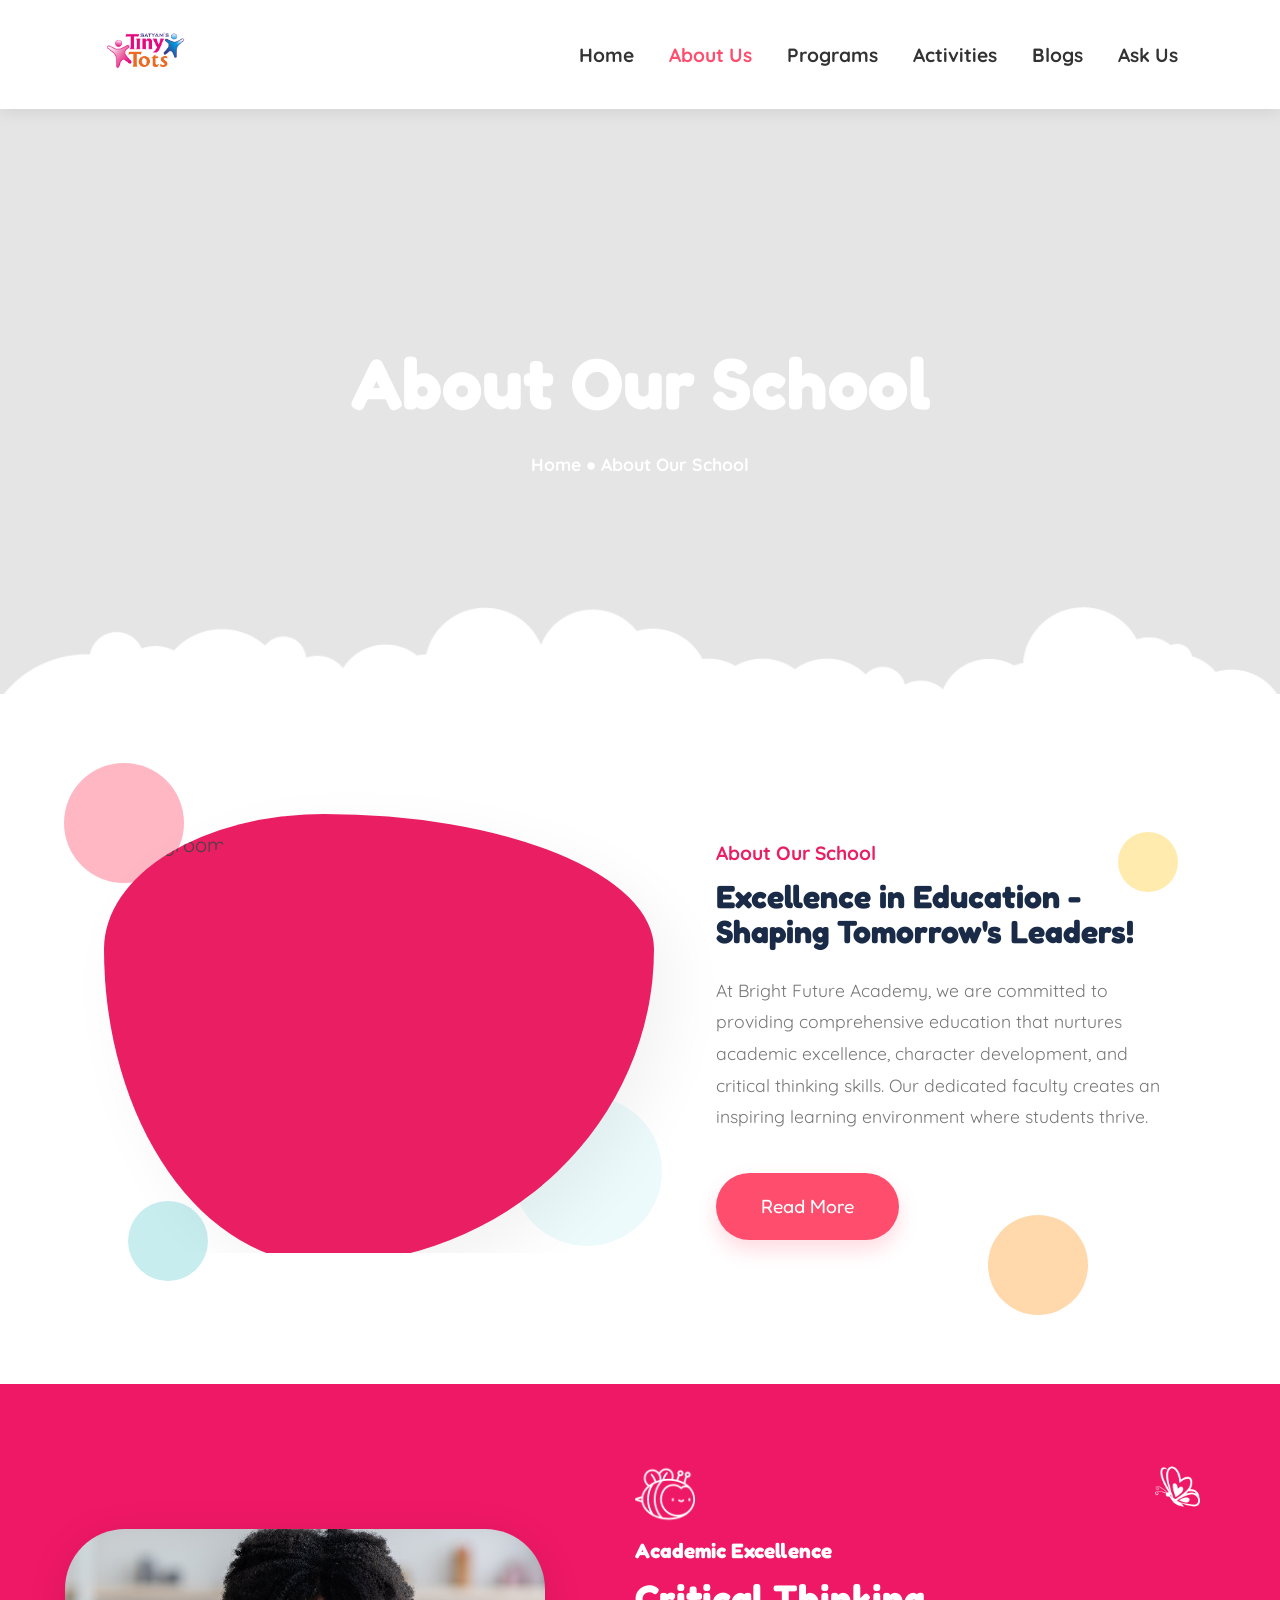
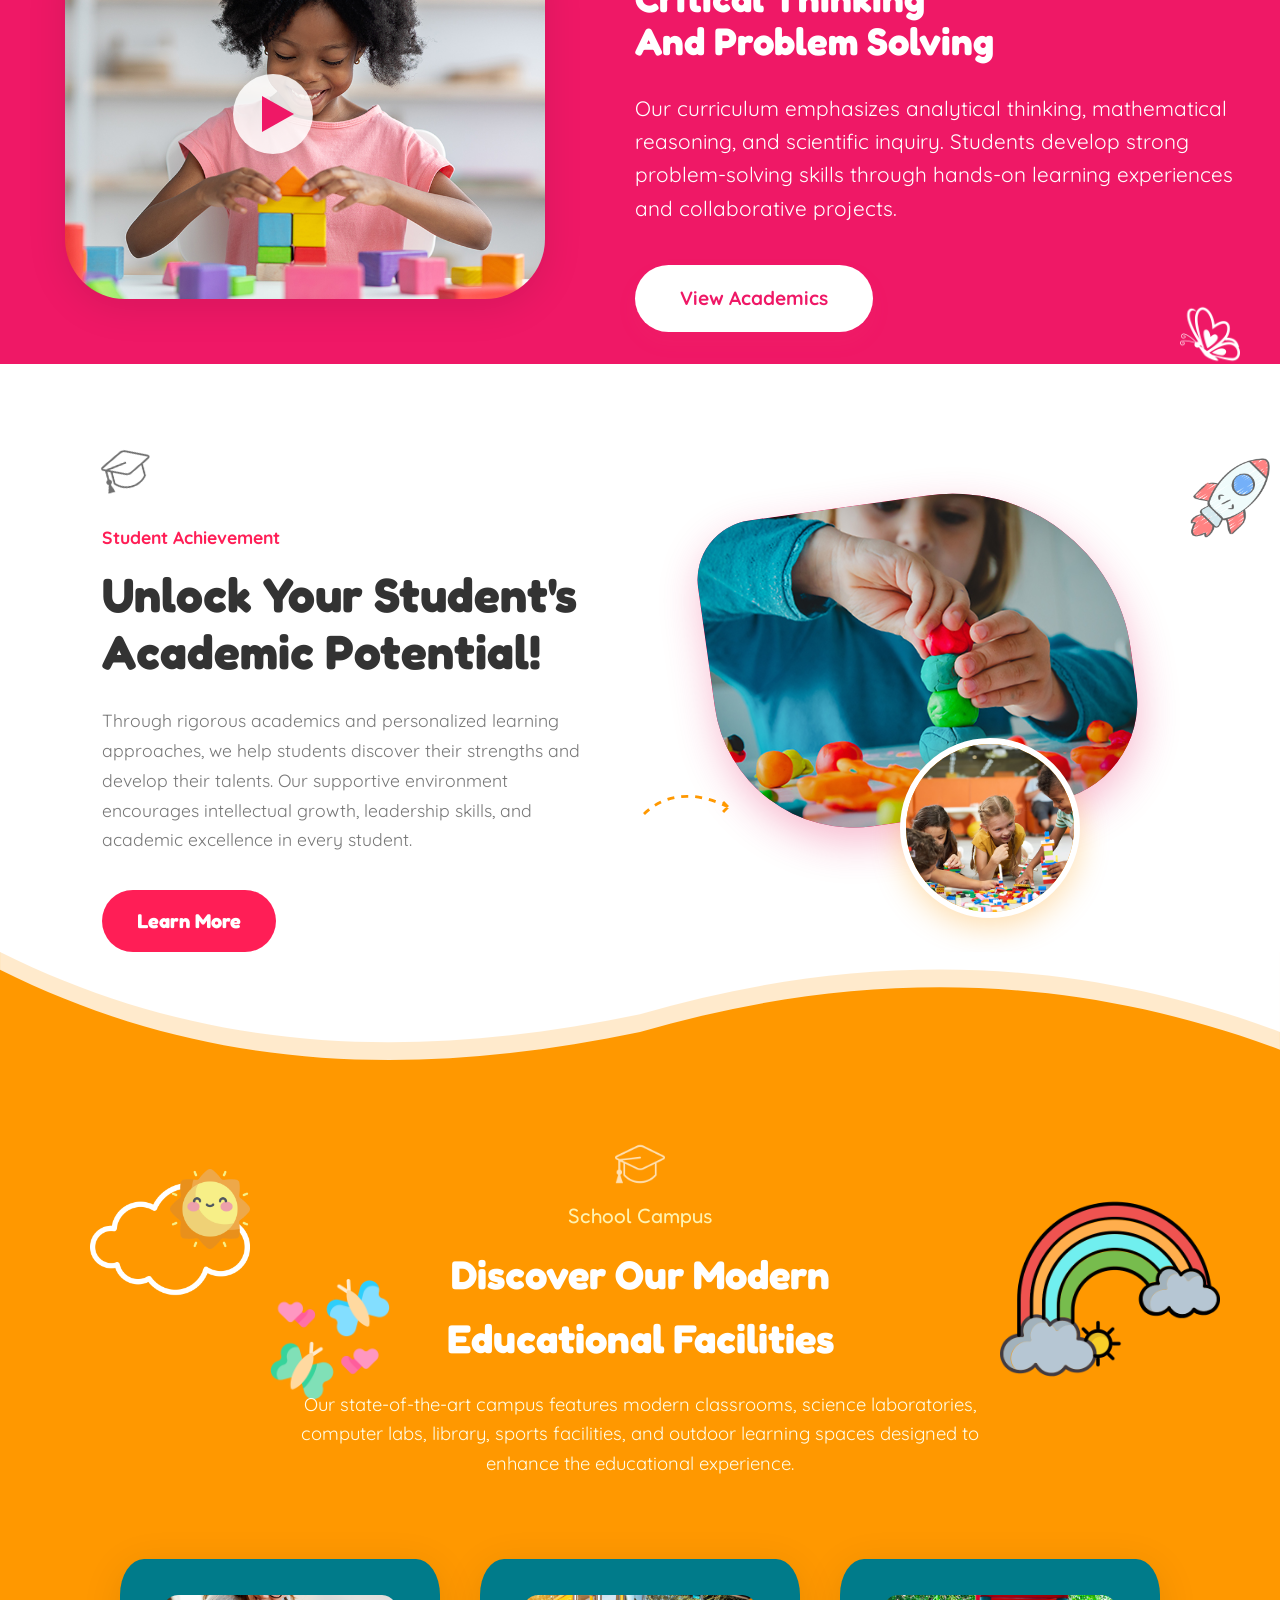
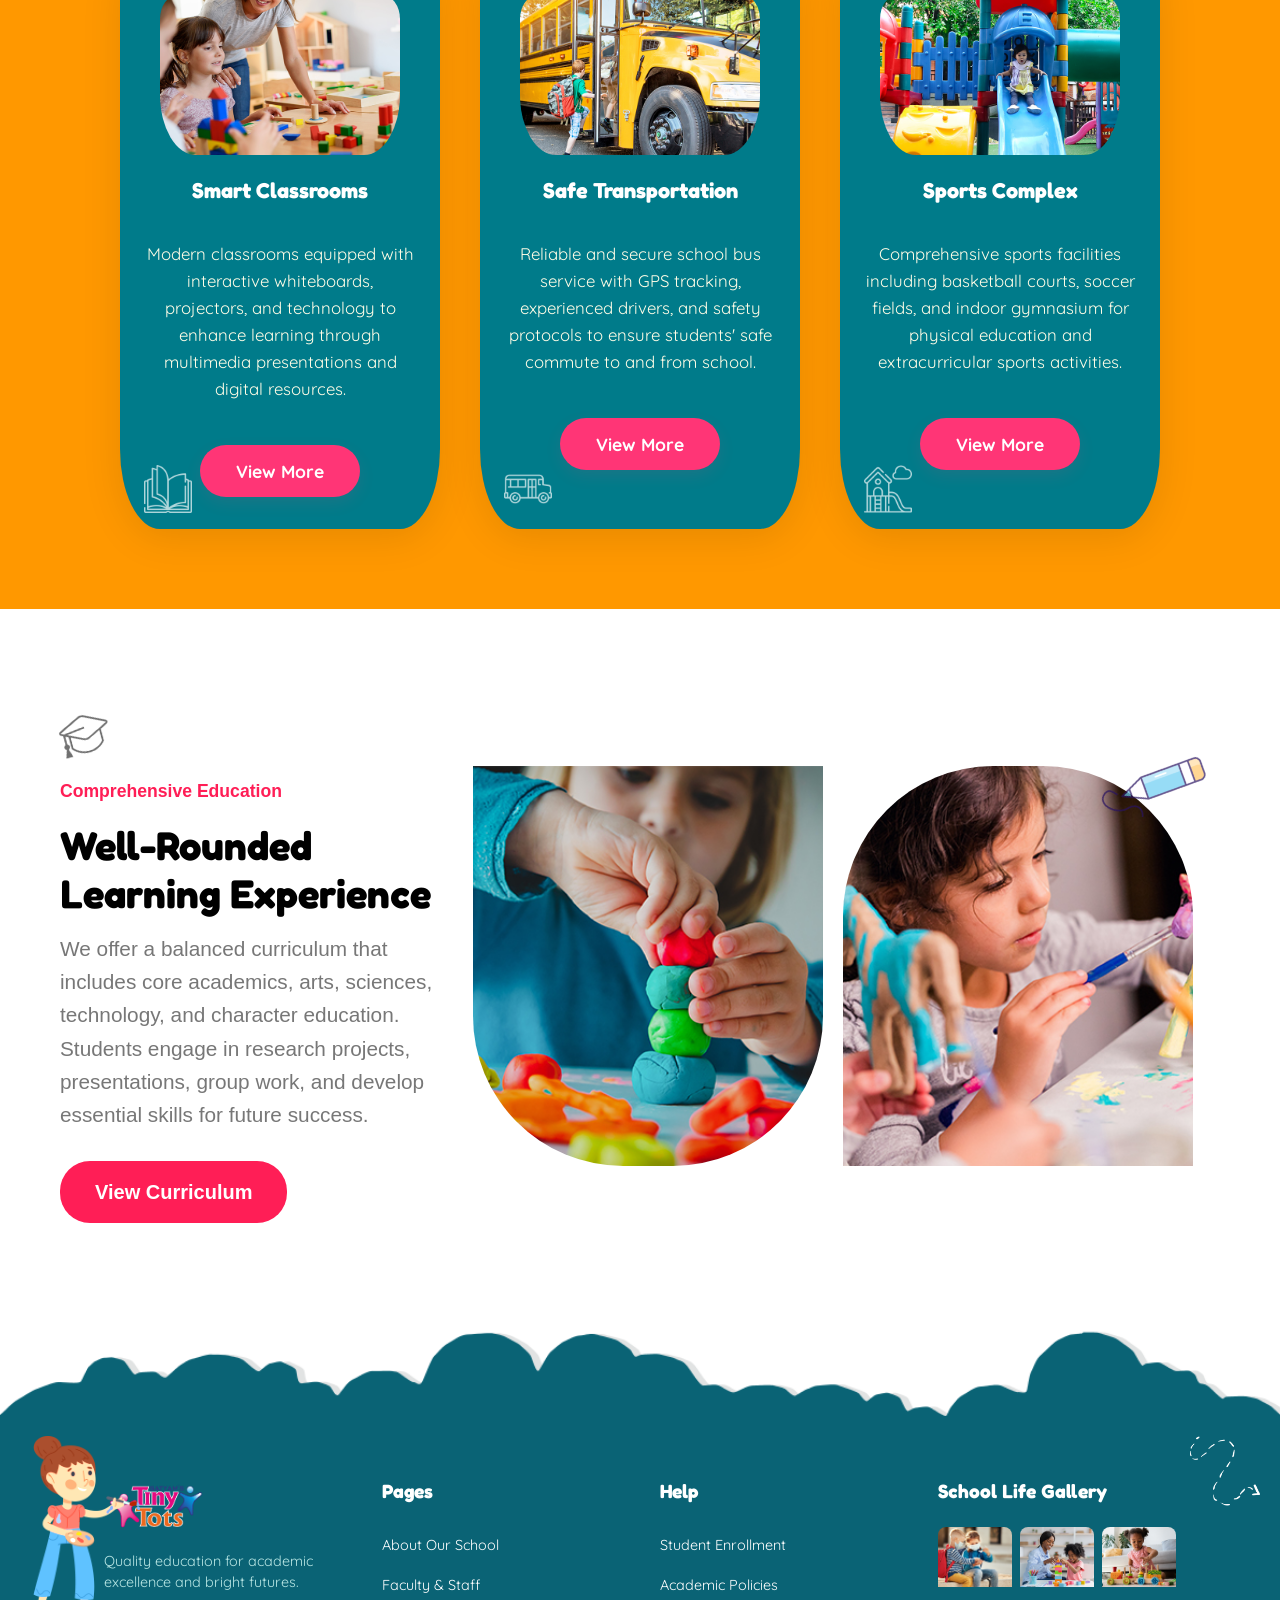
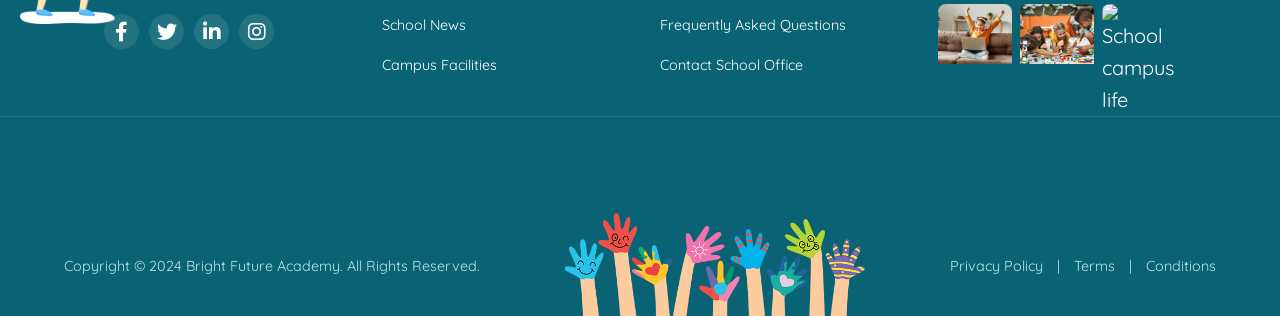
==== about.html @ d335a45f "navbar highlight" ====
<!DOCTYPE html>
<html lang="en">

<head>
    <meta charset="UTF-8">
    <meta name="viewport" content="width=device-width, initial-scale=1.0">
    <title>About Our School - Bright Future Academy</title>
    <link href="https://fonts.googleapis.com/css2?family=Fredoka+One&family=Quicksand:wght@500;700&display=swap"
        rel="stylesheet">
    <link rel="stylesheet" href="https://cdnjs.cloudflare.com/ajax/libs/font-awesome/6.0.0/css/all.min.css">
    <link rel="stylesheet" href="css/global.css">
    <style>
        .creative-section {
            padding: 100px 0;
            background-color: #fff;
            position: relative;
            overflow: hidden;
            font-family: 'Segoe UI', Tahoma, Geneva, Verdana, sans-serif;
        }

        .container {
            display: flex;
            align-items: center;
            justify-content: space-between;
            max-width: 1200px;
            margin: 0 auto;
            padding: 0 20px;
        }

        /* Content Styling */
        .creative-content {
            flex: 1;
            max-width: 600px;
        }

        .icon-cap {
            font-size: 2rem;
            color: #ccc;
            margin-bottom: 0px;
        }

        .sub-title {
            color: #ff1e56;
            /* The pinkish-red from the image */
            font-weight: bold;
            font-size: 1.1rem;
        }

        .main-heading {
            font-size: 2.5rem;
            color: #000;
            line-height: 1.2;
            margin: 15px 0;
        }

        .description {
            color: #777;
            line-height: 1.6;
            margin-bottom: 30px;
        }

        .btn-creative {
            display: inline-block;
            background-color: #ff1e56;
            color: white;
            padding: 15px 35px;
            border-radius: 30px;
            text-decoration: none;
            font-weight: bold;
        }

        /* Image Gallery & Arch Styling */
        .image-gallery {
            flex: 2;
            display: flex;
            gap: 20px;
            justify-content: center;
        }

        .image-box {
            width: 350px;
            height: 400px;
            overflow: hidden;
        }

        .image-box img {
            width: 100%;
            height: 100%;
            object-fit: cover;
        }

        /* This creates the curved cut-out effect */
        .arch-bottom {
            border-bottom-left-radius: 150px;
            border-bottom-right-radius: 150px;
        }

        .arch-top {
            border-top-left-radius: 150px;
            border-top-right-radius: 150px;
            align-self: flex-end;
            /* Offsets the second image slightly lower */
        }

        /* Responsive for Creative Section */
        @media (max-width: 992px) {
            .creative-section .container {
                flex-direction: column;
                text-align: center;
            }

            .image-gallery {
                margin-top: 50px;
            }
        }

        @media (max-width: 768px) {
            .creative-section .container {
                flex-direction: column;
                padding: 0 16px;
            }

            .image-gallery {
                width: 100%;
                gap: 12px;
            }

            .image-box {
                width: 100%;
                height: 260px;
            }

            .creative-section {
                padding-left: 6%;
                padding-right: 6%;
            }
        }

        @media (max-width: 1100px) {
            .about-intro {
                flex-direction: column;
                text-align: center;
            }

            .blob-frame {
                width: 400px;
                height: 350px;
            }

            .hero-banner h1 {
                font-size: 3rem;
            }
        }

        @media (max-width: 1100px) {
            .mg-container {
                flex-direction: column;
                gap: 30px;
                padding: 30px 0 0 0;
            }

            .mg-image-box img {
                width: 320px;
                height: 220px;
            }

            .mg-content-box {
                padding-left: 0;
                text-align: center;
            }

            .mg-bike-boy {
                position: static;
                display: block;
                margin: 30px auto 0 auto;
            }
        }

        @media (max-width: 1400px) {
            .creativity-content {
                flex-direction: column;
                align-items: flex-start;
            }

            .creativity-images {
                justify-content: flex-start;
                margin-top: 40px;
                min-width: 0;
                margin-right: 0;
            }

            .creativity-sidehand {
                display: none;
            }
        }

        /* Slow drifting for background bubbles */
        @keyframes bubbleDrift {

            0%,
            100% {
                transform: translateY(0) translateX(0);
            }

            50% {
                transform: translateY(-20px) translateX(15px);
            }
        }

        /* Entrance animation for the text content */
        @keyframes slideInRight {
            from {
                opacity: 0;
                transform: translateX(50px);
            }

            to {
                opacity: 1;
                transform: translateX(0);
            }
        }

        /* Entrance animation for the blob image */
        @keyframes blobPop {
            from {
                opacity: 0;
                transform: scale(0.8);
            }

            to {
                opacity: 1;
                transform: scale(1);
            }
        }


        /* Side-hand waving/sliding motion */
        @keyframes handWave {

            0%,
            100% {
                transform: translateY(-50%) translateX(0);
            }

            50% {
                transform: translateY(-50%) translateX(-20px);
            }
        }

        /* Slide in from the left for text */
        @keyframes fadeInLeft {
            from {
                opacity: 0;
                transform: translateX(-50px);
            }

            to {
                opacity: 1;
                transform: translateX(0);
            }
        }

        /* Scale up for the overlapping images */
        @keyframes imagePopUp {
            from {
                opacity: 0;
                transform: scale(0.9) translateY(30px);
            }

            to {
                opacity: 1;
                transform: scale(1) translateY(0);
            }
        }


        /* --- ANIMATION FOR MOVING OVERLAY IMAGE --- */
        @keyframes moveCloud {
            0% {
                transform: translateX(0);
            }

            50% {
                transform: translateX(30px);
            }

            100% {
                transform: translateX(0);
            }
        }

        /* Flying effect for the Bee */
        @keyframes beeFly {
            0% {
                transform: translate(0, 0) rotate(0deg);
            }

            33% {
                transform: translate(15px, -10px) rotate(5deg);
            }

            66% {
                transform: translate(-10px, -20px) rotate(-5deg);
            }

            100% {
                transform: translate(0, 0) rotate(0deg);
            }
        }

        /* Fluttering effect for Butterflies */
        @keyframes butterflyFlutter {
            0% {
                transform: scale(1) rotate(0deg);
                opacity: 0.8;
            }

            50% {
                transform: scale(1.2) rotate(15deg);
                opacity: 1;
            }

            100% {
                transform: scale(1) rotate(0deg);
                opacity: 0.8;
            }
        }

        /* Smooth slide-up for text */
        @keyframes fadeInUp {
            from {
                opacity: 0;
                transform: translateY(30px);
            }

            to {
                opacity: 1;
                transform: translateY(0);
            }
        }


        /* Floating movement for the Sun and Cloud */
        @keyframes sunCloudMove {

            0%,
            100% {
                transform: translate(0, 0) scale(1);
            }

            50% {
                transform: translate(10px, -10px) scale(1.05);
            }
        }

        /* Gentle swaying for the Rainbow */
        @keyframes rainbowSway {

            0%,
            100% {
                transform: rotate(0deg) translateY(0);
            }

            50% {
                transform: rotate(3deg) translateY(-5px);
            }
        }

        /* Fluttering for the Butterflies */
        @keyframes butterflyDance {

            0%,
            100% {
                transform: scale(1) rotate(0deg);
            }

            50% {
                transform: scale(1.1) rotate(15deg);
            }
        }

        /* Graduation Cap "Toss" effect */
        @keyframes capToss {

            0%,
            100% {
                transform: translateY(0) rotate(0deg);
            }

            50% {
                transform: translateY(-20px) rotate(-10deg);
            }
        }

        /* Entrance for the Header Text */
        @keyframes zoomInText {
            from {
                opacity: 0;
                transform: scale(0.9);
            }

            to {
                opacity: 1;
                transform: scale(1);
            }
        }

        /* Animation for floating effect */
        @keyframes floatImage {
            0% {
                transform: translateY(0) scale(1);
            }

            50% {
                transform: translateY(-12px) scale(1.08);
            }

            100% {
                transform: translateY(0) scale(1);
            }
        }

        @keyframes playInOut {
            0% {
                transform: scale(1);
                opacity: 1;
            }

            50% {
                transform: scale(1.15);
                opacity: 0.7;
            }

            100% {
                transform: scale(1);
                opacity: 1;
            }
        }

        /* --- GLOBAL STYLES (Identical to Index) --- */
        * {
            box-sizing: border-box;
            margin: 0;
            padding: 0;
        }

        body {
            font-family: 'Quicksand', sans-serif;
            font-size: 20px;
            color: #444;
            line-height: 1.6;
            overflow-x: hidden;
            background-color: #fff;
        }

        h1,
        h2,
        h3,
        .logo-text {
            font-family: 'Fredoka One', cursive;
            color: #fff;
        }

        h2 {
            font-size: 2.0rem;
            margin-bottom: 20px;
        }

        p {
            font-size: 1.3rem;
            color: #666;
        }


        /* --- ABOUT HERO SECTION --- */
        .hero-banner {
            height: 65vh;
            background: linear-gradient(rgba(0, 0, 0, 0.1), rgba(0, 0, 0, 0.1)), url('https://images.unsplash.com/photo-1516627145497-ae6968895b74?auto=format&fit=crop&w=1500');
            background-size: cover;
            background-position: center;
            display: flex;
            align-items: center;
            justify-content: center;
            text-align: center;
            position: relative;
            color: white;
        }

        .hero-banner h1 {
            font-size: 4.5rem;
            margin-bottom: 10px;
            color: white;
        }

        .hero-banner .breadcrumb {
            font-weight: 700;
            font-size: 1.1rem;
            color: #fff;
        }

        .cloud-divider {
            position: absolute;
            bottom: -5px;
            left: 0;
            width: 100%;
            line-height: 0;
            z-index: 5;
        }

        .cloud-divider svg {
            display: block;
            width: 100%;
            height: 150px;
            fill: #ffffff;
        }

        /* Applying animations to elements */
        .about-intro .bubble {
            animation: bubbleDrift 6s ease-in-out infinite;
        }

        /* Staggering the bubble animations so they don't move in sync */
        .b-pink {
            animation-delay: 0s;
        }

        .b-teal {
            animation-delay: -1s;
        }

        .b-yellow {
            animation-delay: -2s;
        }

        .b-orange {
            animation-delay: -3s;
        }

        .b-soft-teal {
            animation-delay: -4s;
        }

        .blob-mask-container {
            animation: blobPop 1.2s cubic-bezier(0.175, 0.885, 0.32, 1.275) forwards;
        }

        .intro-text-box .tag,
        .intro-text-box h2,
        .intro-text-box p,
        .intro-text-box .btn-action {
            opacity: 0;
            animation: slideInRight 0.8s ease-out forwards;
        }

        /* Staggering the text appearance */
        .intro-text-box h2 {
            animation-delay: 0.3s;
        }

        .intro-text-box p {
            animation-delay: 0.5s;
        }

        .intro-text-box .btn-action {
            animation-delay: 0.7s;
        }

        /* Applying to Creative Section Elements */
        .creativity-text {
            opacity: 0;
            animation: fadeInLeft 0.8s ease-out forwards;
        }

        .creativity-img-left {
            opacity: 0;
            animation: imagePopUp 0.8s cubic-bezier(0.175, 0.885, 0.32, 1.275) forwards;
            animation-delay: 0.4s;
        }

        .creativity-img-right {
            opacity: 0;
            animation: imagePopUp 0.8s cubic-bezier(0.175, 0.885, 0.32, 1.275) forwards;
            animation-delay: 0.6s;
        }

        .creativity-sidehand {
            animation: handWave 4s ease-in-out infinite;
        }

        /* Individual text stagger */
        .creativity-text h2 {
            opacity: 0;
            animation: fadeInLeft 0.8s ease-out 0.2s forwards;
        }

        .creativity-text p {
            opacity: 0;
            animation: fadeInLeft 0.8s ease-out 0.4s forwards;
        }

        .creativity-btn {
            opacity: 0;
            animation: fadeInLeft 0.8s ease-out 0.6s forwards;
        }

        .moving-cloud {
            animation: moveCloud 6s ease-in-out infinite;
        }

        /* --- ABOUT INTRO SECTION (With Background Bubbles) --- */
        .about-intro {
            padding: 120px 8%;
            display: flex;
            align-items: center;
            justify-content: center;
            gap: 60px;
            background: #fff;
            position: relative;
            overflow: hidden;
            /* Clips bubbles within the section */
        }

        /* Bubbles CSS */
        .bubble {
            position: absolute;
            border-radius: 50%;
            z-index: 1;
            opacity: 0.4;
        }

        .b-pink {
            background-color: #ff4d6d;
            width: 120px;
            height: 120px;
            top: 10%;
            left: 5%;
        }

        .b-teal {
            background-color: #73d2d6;
            width: 80px;
            height: 80px;
            bottom: 15%;
            left: 10%;
        }

        .b-yellow {
            background-color: #ffce32;
            width: 60px;
            height: 60px;
            top: 20%;
            right: 8%;
        }

        .b-orange {
            background-color: #ff9d2d;
            width: 100px;
            height: 100px;
            bottom: 10%;
            right: 15%;
        }

        .b-soft-teal {
            background-color: #e0f7f8;
            width: 150px;
            height: 150px;
            bottom: 20%;
            left: 40%;
            opacity: 0.6;
        }

        .blob-mask-container {
            flex: 1.2;
            position: relative;
            display: flex;
            justify-content: center;
            align-items: center;
            z-index: 2;
            /* Sits above bubbles */
        }

        .blob-frame {
            position: relative;
            width: 550px;
            height: 450px;
            background-color: #e91e63;
            border-radius: 40% 60% 60% 40% / 30% 30% 70% 70%;
            padding: 15px;
            overflow: hidden;
            box-shadow: 20px 20px 60px rgba(0, 0, 0, 0.05);
        }

        .blob-frame img {
            width: 100%;
            height: 100%;
            object-fit: cover;
            border-radius: 40% 60% 60% 40% / 30% 30% 70% 70%;
        }

        .intro-text-box {
            flex: 1;
            position: relative;
            z-index: 2;
            /* Sits above bubbles */
        }

        .intro-text-box .tag {
            color: #e91e63;
            font-weight: 700;
            font-size: 1.2rem;
            display: block;
            margin-bottom: 10px;
        }

        .intro-text-box h2 {
            font-size: 2.0rem;
            line-height: 1.1;
            margin-bottom: 25px;
            color: #1a2b48;
        }

        .intro-text-box p {
            font-size: 1.1rem;
            color: #777;
            margin-bottom: 40px;
            line-height: 1.8;
            max-width: 550px;
        }

        .btn-action {
            background: #ff4d6d;
            color: white;
            padding: 18px 45px;
            border-radius: 50px;
            text-decoration: none;
            font-family: 'Fredoka One';
            font-size: 1.2rem;
            display: inline-block;
            transition: all 0.3s ease;
            box-shadow: 0 10px 20px rgba(255, 77, 109, 0.2);
        }

        .btn-action:hover {
            transform: translateY(-5px);
            background: #e61a4d;
        }



        @keyframes bounce {

            0%,
            100% {
                transform: translateY(0);
            }

            50% {
                transform: translateY(-10px);
            }
        }

        @keyframes wave {

            0%,
            100% {
                transform: rotate(0deg);
            }

            50% {
                transform: rotate(10deg);
            }
        }

        .mental-growth-section {
            background: #ef1866;
            padding: 80px 0 0 0;
            position: relative;
            overflow: hidden;
        }

        .mg-container {
            display: flex;
            align-items: center;
            justify-content: center;
            gap: 60px;
            max-width: 1400px;
            margin: 0 auto;
        }

        .mg-image-box {
            flex: 1.1;
            display: flex;
            align-items: center;
            justify-content: flex-end;
            position: relative;
        }

        .mg-image-box img {
            width: 480px;
            height: 370px;
            object-fit: cover;
            border-radius: 60px;
            background: #fff;
            box-shadow: 0 8px 40px rgba(0, 0, 0, 0.10);
        }

        .mg-content-box {
            flex: 1.3;
            color: #fff;
            position: relative;
            padding-left: 30px;
        }

        .mg-icons {
            position: relative;
            height: 60px;
            margin-bottom: 10px;
        }

        .mg-content-box .mg-tag,
        .mg-content-box h2,
        .mg-content-box p,
        .mg-btn {
            opacity: 0;
            /* Hidden initially for the entrance effect */
            animation: fadeInUp 0.8s ease-out forwards;
        }

        /* Staggering the text entrance so they appear one by one */
        .mg-content-box h2 {
            animation-delay: 0.2s;
        }

        .mg-content-box p {
            animation-delay: 0.4s;
        }

        .mg-btn {
            animation-delay: 0.6s;
        }

        .mg-bee {
            position: absolute;
            left: 0;
            top: 0;
            width: 60px;
            filter: invert(1) brightness(2);
            animation: beeFly 4s ease-in-out infinite;
        }

        .mg-hand1 {
            position: absolute;
            right: 80px;
            top: 0;
            width: 45px;
            filter: invert(1) brightness(2);
            animation: butterflyFlutter 4s ease-in-out infinite;
        }

        .mg-hand2 {
            position: absolute;
            right: 0;
            top: 30px;
            width: 45px;
        }

        .mg-tag {
            font-family: 'Fredoka One', cursive;
            font-size: 1.3rem;
            font-weight: 700;
            margin-bottom: 10px;
            display: block;
            animation: butterflyFlutter 4s ease-in-out infinite;
        }

        .mg-content-box h2 {
            font-family: 'Fredoka One', cursive;
            font-size: 2.4rem;
            margin: 10px 0 30px 0;
            line-height: 1.1;
        }

        .mg-content-box p {
            font-size: 1.3rem;
            color: #fff;
            margin-bottom: 40px;
            max-width: 600px;
        }

        .mg-btn {
            background: #fff;
            color: #ef1866;
            padding: 18px 45px;
            border-radius: 50px;
            text-decoration: none;
            font-family: 'Quicksand', sans-serif;
            font-size: 1.2rem;
            font-weight: 700;
            display: inline-block;
            transition: all 0.3s ease;
            box-shadow: 0 10px 20px rgba(255, 77, 109, 0.08);
            margin-bottom: 32px;
        }

        .mg-btn:hover {
            background: #ffe0ef;
            color: #ef1866;
        }

        .mg-bike-boy {
            position: absolute;
            right: 0;
            bottom: -60px;
            width: 120px;
            opacity: 0.95;
        }

        .mg-rocket {
            position: absolute;
            right: 40px;
            bottom: 0;
            width: 60px;
            z-index: 10;
            filter: invert(1) brightness(2);
            animation: butterflyFlutter 4s ease-in-out infinite;
        }

        /* Applying to your specific classes */
        .creativity-cap {
            animation: capToss 4s ease-in-out infinite;
            transform-origin: center;
        }

        .facilities-cap {
            animation: capToss 5s ease-in-out infinite;
            display: block;
            margin: 0 auto 10px auto;
        }

        /* Applying Animations */
        .facilities-suncloud,
        .facilities-sun {
            animation: sunCloudMove 5s ease-in-out infinite;
        }

        .facilities-rainbow {
            animation: rainbowSway 6s ease-in-out infinite;
            transform-origin: bottom center;
        }

        .facilities-butterflies {
            animation: butterflyDance 4s ease-in-out infinite;
        }

        .facilities-cap {
            animation: capToss 4s ease-in-out infinite;
        }

        /* Staggered text entrance */
        .facilities-header-content h2 {
            animation: zoomInText 0.8s cubic-bezier(0.175, 0.885, 0.32, 1.275) forwards;
        }

        .facilities-header-content p {
            opacity: 0;
            animation: zoomInText 0.8s ease-out 0.3s forwards;
        }

        .play-icon {
            position: absolute;
            top: 50%;
            left: 50%;
            transform: translate(-50%, -50%);
            width: 80px;
            height: 80px;
            background: rgba(255, 255, 255, 0.85);
            border-radius: 50%;
            display: flex;
            align-items: center;
            justify-content: center;
            box-shadow: 0 4px 16px rgba(0, 0, 0, 0.10);
            animation: playInOut 1.2s cubic-bezier(0.4, 0, 0.2, 1) infinite;
        }

        .play-icon::before {
            content: '';
            display: block;
            width: 0;
            height: 0;
            border-left: 32px solid #ef1866;
            border-top: 18px solid transparent;
            border-bottom: 18px solid transparent;
            margin-left: 10px;
        }

        /* --- CREATIVITY SECTION --- */
        .creativity-section {
            background: #fff;
            padding: 100px 0 60px 0;
            position: relative;
            overflow: visible;
        }

        .creativity-content {
            display: flex;
            align-items: flex-end;
            justify-content: flex-start;
            max-width: 1700px;
            margin: 0 auto;
            position: relative;
        }

        .creativity-text {
            flex: 1.2;
            padding-left: 6vw;
            z-index: 2;
            min-width: 420px;
        }

        .creativity-cap {
            width: 60px;
            margin-bottom: 10px;
            opacity: 0.7;
            display: block;
        }

        .creativity-subtitle {
            color: #ef1866;
            font-family: 'Fredoka One', cursive;
            font-size: 1.4rem;
            margin-bottom: 10px;
        }

        .creativity-text h2 {
            font-family: 'Fredoka One', cursive;
            font-size: 2.8rem;
            color: #111;
            margin-bottom: 25px;
        }

        .creativity-text p {
            color: #7a8194;
            font-size: 1.25rem;
            margin-bottom: 40px;
            max-width: 500px;
        }

        .creativity-btn {
            background: #ef1866;
            color: #fff;
            padding: 18px 45px;
            border-radius: 30px;
            text-decoration: none;
            font-family: 'Quicksand', sans-serif;
            font-size: 1.3rem;
            font-weight: 700;
            display: inline-block;
            transition: all 0.3s ease;
            box-shadow: 0 10px 20px rgba(255, 77, 109, 0.10);
        }

        .creativity-btn:hover {
            background: #d0145a;
        }

        .creativity-images {
            flex: 2.2;
            display: flex;
            align-items: flex-end;
            justify-content: flex-end;
            gap: 0;
            position: relative;
            min-width: 700px;
            margin-right: 0;
            transform: translateX(-160px);
        }

        .creativity-img {
            overflow: hidden;
            position: relative;
            display: flex;
            align-items: flex-end;
            justify-content: center;
        }

        .creativity-img-left img {
            width: 370px;
            height: 270px;
            object-fit: cover;
            border-top-left-radius: 0;
            border-bottom-left-radius: 0;
            border-top-right-radius: 60% 100%;
            border-bottom-right-radius: 0;
            box-shadow: 0 8px 40px rgba(0, 0, 0, 0.10);
        }

        .creativity-img-right {
            margin-left: -70px;
            z-index: 2;
        }

        .creativity-img-right img {
            width: 370px;
            height: 370px;
            object-fit: cover;
            border-radius: 50% 50% 0 0 / 60% 60% 40% 40%;
            box-shadow: 0 8px 40px rgba(0, 0, 0, 0.10);
        }

        .creativity-sidehand {
            position: absolute;
            right: 0;
            top: 50%;
            transform: translateY(-50%);
            height: 600px;
            z-index: 3;
            pointer-events: none;
        }

        /* --- LEAF DISCOVERY SECTION --- */
        .leaf-discovery-section {
            padding:0px 8% 0px;
            background: #fff;
            position: relative;
            overflow: hidden;
        }

        .leaf-discovery-content {
            display: flex;
            align-items: center;
            justify-content: space-between;
            gap: 100px;
            max-width: 1400px;
            margin: 0 auto;
        }

        .leaf-discovery-text {
            flex: 1;
            max-width: 500px;
        }

        .leaf-discovery-cap {
            width: 50px;
            height: 50px;
            filter: grayscale(100%) contrast(0.8) brightness(0.7);
            opacity: 0.6;
            transform: rotate(-15deg);
            margin-bottom: 20px;
        }

        .leaf-discovery-subtitle {
            color: #ff1e56;
            font-weight: bold;
            font-size: 1.1rem;
            margin-bottom: 15px;
            display: block;
        }

        .leaf-discovery-text h2 {
            font-family: 'Fredoka One', cursive;
            font-size: 3rem;
            color: #333;
            line-height: 1.2;
            margin-bottom: 25px;
        }

        .leaf-discovery-text p {
            color: #777;
            line-height: 1.7;
            margin-bottom: 35px;
            font-size: 1.1rem;
        }

        .leaf-discovery-btn {
            display: inline-block;
            background: #ff1e56;
            color: white;
            padding: 15px 35px;
            border-radius: 50px;
            text-decoration: none;
            font-family: 'Fredoka One', cursive;
            font-weight: bold;
            transition: all 0.3s ease;
        }

        .leaf-discovery-btn:hover {
            background: #e61a4d;
            transform: translateY(-3px);
        }

        .leaf-discovery-images {
            flex: 1;
            position: relative;
            min-height: 500px;
            display: flex;
            align-items: center;
            justify-content: center;
        }

        .leaf-main-shape {
            position: absolute;
            width: 420px;
            height: 320px;
            background: #e91e63;
            border-radius: 60px 180px 100px 140px;
            overflow: hidden;
            top: 50px;
            left: 20px;
            transform: rotate(-8deg);
            box-shadow: 0 15px 40px rgba(233, 30, 99, 0.3);
        }

        .leaf-main-shape img {
            width: 100%;
            height: 100%;
            object-fit: cover;
        }

        .leaf-circle-shape {
            position: absolute;
            width: 180px;
            height: 180px;
            background: #ff9800;
            border-radius: 50%;
            overflow: hidden;
            bottom: 30px;
            right: 98px;
            z-index: 2;
            border: 6px solid white;
            box-shadow: 0 10px 30px rgba(255, 152, 0, 0.3);
        }

        .leaf-circle-shape img {
            width: 100%;
            height: 100%;
            object-fit: cover;
        }

        .leaf-arrow {
            position: absolute;
            bottom: 80px;
            left: -60px;
            z-index: 3;
            animation: float 3s ease-in-out infinite;
        }

        .leaf-train-icon {
            position: absolute;
            top: 10px;
            left: 500px;
            width: 80px;
            opacity: 0.7;
            animation: float 4s ease-in-out infinite;
            animation-delay: 1s;
        }

        /* --- FACILITIES SECTION --- */
        .facilities-section {
            background: #ff9800;
            padding: 0 0 80px 0;
            position: relative;
            overflow: hidden;
        }

        .facilities-header {
            position: relative;
            padding-bottom: 40px;
            text-align: center;
        }

        .facilities-bg {
            position: absolute;
            left: 0;
            right: 0;
            top: 0;
            height: 320px;
            width: 100%;
            z-index: 1;
            pointer-events: none;
        }

        .facilities-suncloud {
            position: absolute;
            left: 90px;
            top: 20px;
            width: 160px;
            filter: brightness(0) invert(1);
        }

        .facilities-sun {
            position: absolute;
            left: 170px;
            /* Positioned just to the right of the cloud */
            top: 30px;
            /* Slightly higher than the cloud */
            width: 80px;
            /* Adjust size as needed */
            z-index: 1;
        }

        .facilities-rainbow {
            position: absolute;
            right: 60px;
            top: 40px;
            width: 220px;
        }

        .facilities-butterflies {
            position: absolute;
            left: 270px;
            top: 140px;
            width: 120px;
        }

        .facilities-header-content {
            position: relative;
            z-index: 2;
            max-width: 700px;
            margin: 0 auto;
        }

        .facilities-cap {
            width: 50px;
            margin-bottom: 10px;
            opacity: 0.7;
            display: block;
            margin-left: auto;
            margin-right: auto;
        }

        .facilities-subtitle {
            color: #fff3b0;
            font-family: 'Fredoka One', cursive;
            font-size: 1.3rem;
            margin-bottom: 10px;
        }

        .facilities-header-content h2 {
            font-family: 'Fredoka One', cursive;
            font-size: 2.5rem;
            color: #fff;
            margin-bottom: 20px;
        }

        .facilities-header-content p {
            color: #fffde7;
            font-size: 1.15rem;
            margin-bottom: 0;
        }

        .facilities-cards {
            display: flex;
            justify-content: center;
            gap: 40px;
            margin-top: 40px;
            flex-wrap: wrap;
        }

        .facility-card {
            background: #007b8a;
            border-radius: 24px 24px 40px 40px/36px 36px 80px 80px;
            box-shadow: 0 8px 40px rgba(0, 0, 0, 0.10);
            width: 320px;
            padding: 36px 24px 32px 24px;
            text-align: center;
            color: #fff;
            position: relative;
            display: flex;
            flex-direction: column;
            align-items: center;
        }

        .facility-card:hover {
            background: #e91e63;
        }

        .facility-pink {
            background: #007b8a;
        }

        .facility-img-wrap {
            width: 240px;
            height: 160px;
            margin: 0 auto 18px auto;
            border-radius: 18px 18px 36px 36px/24px 24px 60px 60px;
            overflow: hidden;
            background: #fff;
            display: flex;
            align-items: center;
            justify-content: center;
        }

        .facility-img-wrap img {
            width: 160%;
            height: 160%;
            object-fit: cover;
            transition: transform 0.4s cubic-bezier(0.4, 0, 0.2, 1);
            animation: floatImage 3s ease-in-out infinite;
        }

        .facility-card h3 {
            font-family: 'Fredoka One', cursive;
            font-size: 1.35rem;
            margin-bottom: 10px;
            color: #fff;
        }

        .facility-divider {
            width: 60px;
            height: 6px;
            background: url('images/wave-divider.png') no-repeat center/contain;
            margin: 0 auto 18px auto;
        }

        .facility-card p {
            color: #fffde7;
            font-size: 1.05rem;
            margin-bottom: 24px;
            min-height: 60px;
        }

        .facility-icon {
            position: absolute;
            left: 24px;
            bottom: 24px;
            width: 40px;
            height: 40px;
            opacity: 0.7;
        }

        .facility-icon img {
            width: 120%;
            height: 120%;
            object-fit: contain;
            transition: transform 0.4s cubic-bezier(0.4, 0, 0.2, 1);
            animation: floatImage 3s ease-in-out infinite;
            filter: brightness(0) invert(1);
        }

        /* Scale up on hover for extra effect */
        .facility-img-wrap img:hover,
        .facility-icon img:hover {
            transform: scale(1.15) !important;
            transition: transform 0.3s cubic-bezier(0.4, 0, 0.2, 1);
        }

        .facility-btn {
            background: #ff3576;
            color: #fff;
            padding: 12px 36px;
            border-radius: 30px;
            text-decoration: none;
            font-family: 'Quicksand', sans-serif;
            font-size: 1.1rem;
            font-weight: 700;
            display: inline-block;
            margin-top: 18px;
            transition: all 0.3s ease;
            box-shadow: 0 6px 16px rgba(255, 77, 109, 0.10);
        }

        .facility-btn:hover {
            background: #c2185b;
        }

        @media (max-width: 1200px) {
            .facilities-cards {
                flex-wrap: wrap;
                gap: 24px;
            }

            .facility-card {
                width: 90vw;
                max-width: 340px;
            }
        }

        .mental-growth-section {
            background: #ef1866;
            padding: 80px 0 0 0;
            position: relative;
            overflow: hidden;
        }

        .mg-container {
            display: flex;
            align-items: center;
            justify-content: center;
            gap: 60px;
            max-width: 1400px;
            margin: 0 auto;
        }

        .mg-image-box {
            flex: 1.1;
            display: flex;
            align-items: center;
            justify-content: flex-end;
            position: relative;
        }

        .mg-image-box img {
            width: 480px;
            height: 370px;
            object-fit: cover;
            border-radius: 60px;
            background: #fff;
            box-shadow: 0 8px 40px rgba(0, 0, 0, 0.10);
        }

        .mg-content-box {
            flex: 1.3;
            color: #fff;
            position: relative;
            padding-left: 30px;
        }

        .mg-icons {
            position: relative;
            height: 60px;
            margin-bottom: 10px;
        }

        .mg-bee {
            position: absolute;
            left: 0;
            top: 0;
            width: 60px;
            filter: invert(1) brightness(2);
        }

        .mg-hand1 {
            position: absolute;
            right: 80px;
            top: 0;
            width: 45px;
            filter: invert(1) brightness(2);
        }

        .mg-hand2 {
            position: absolute;
            right: 0;
            top: 30px;
            width: 45px;
        }

        .mg-tag {
            font-family: 'Fredoka One', cursive;
            font-size: 1.3rem;
            font-weight: 700;
            margin-bottom: 10px;
            display: block;
        }

        .mg-content-box h2 {
            font-family: 'Fredoka One', cursive;
            font-size: 2.4rem;
            margin: 10px 0 30px 0;
            line-height: 1.1;
        }

        .mg-content-box p {
            font-size: 1.3rem;
            color: #fff;
            margin-bottom: 40px;
            max-width: 600px;
        }

        .mg-btn {
            background: #fff;
            color: #ef1866;
            padding: 18px 45px;
            border-radius: 50px;
            text-decoration: none;
            font-family: 'Quicksand', sans-serif;
            font-size: 1.2rem;
            font-weight: 700;
            display: inline-block;
            transition: all 0.3s ease;
            box-shadow: 0 10px 20px rgba(255, 77, 109, 0.08);
            margin-bottom: 32px;
        }

        .mg-btn:hover {
            background: #ffe0ef;
            color: #ef1866;
        }

        .mg-bike-boy {
            position: absolute;
            right: 0;
            bottom: -60px;
            width: 120px;
            opacity: 0.95;
        }

        .mg-rocket {
            position: absolute;
            right: 40px;
            bottom: 0;
            width: 60px;
            z-index: 10;
            filter: invert(1) brightness(2);
        }

        /* --- UPDATED MOBILE VIEW FIX --- */

        @media (max-width: 1100px) {

            /* Global Section Padding Adjustments */
            .about-intro,
            .mental-growth-section,
            .creativity-section,
            .facilities-section,
            .leaf-discovery-section {
                padding: 60px 5% !important;
            }

            /* 4. Leaf Discovery Section Mobile Fix */
            .leaf-discovery-content {
                flex-direction: column;
                gap: 40px;
                text-align: center;
            }

            .leaf-discovery-text {
                max-width: 100%;
            }

            .leaf-discovery-text h2 {
                font-size: 2.2rem;
            }

            .leaf-discovery-images {
                min-height: 420px;
                margin-top: 20px;
            }

            .leaf-main-shape {
                width: 350px;
                height: 280px;
                top: 20px;
                left: 50%;
                transform: translateX(-50%) rotate(-8deg);
            }

            .leaf-circle-shape {
                width: 160px;
                height: 160px;
                bottom: 40px;
                right: 50%;
                transform: translateX(50%);
            }

            .leaf-arrow {
                display: none; /* Hide complex decorative elements on mobile */
            }

            .leaf-train-icon {
                width: 50px;
                top: 10px;
                left: 10px;
            }

            /* 1. Mental Growth Section Fix */
            .mg-container {
                flex-direction: column;
                gap: 30px;
            }

            .mg-image-box {
                width: 100%;
                justify-content: center;
            }

            .mg-image-box img {
                width: 100%;
                max-width: 380px;
                /* Responsive scaling */
                height: auto !important;
            }

            .mg-content-box {
                padding-left: 0;
                text-align: center;
            }

            /* Reposition small icons so they don't overlap text on small screens */
            .mg-bee {
                width: 40px;
                left: 10%;
                top: -20px;
            }

            .mg-hand1 {
                width: 35px;
                right: 10%;
                top: -20px;
            }

            .mg-rocket {
                width: 40px;
                right: 5%;
                bottom: 10px;
            }

            /* 2. Facilities Section Fix (Prevents Crowding) */
            .facilities-header {
                padding-top: 40px;
            }

            /* Hide wave paths on mobile */
            .news-wave-top {
                display: none;
            }

            .facilities-bg {
                /* Keep decorative elements but prevent them from covering text */
                height: 100%;
                opacity: 0.6;
            }

            .facilities-suncloud {
                width: 80px;
                left: 5%;
                top: 10px;
            }

            .facilities-sun {
                width: 40px;
                left: 15%;
                top: 20px;
            }

            .facilities-rainbow {
                width: 120px;
                right: -20px;
                top: 10px;
            }

            .facilities-butterflies {
                width: 70px;
                left: 5%;
                bottom: 20px;
            }

            .facilities-header-content h2 {
                font-size: 2rem !important;
                line-height: 1.2;
            }

            .facilities-header-content p {
                font-size: 1rem;
                max-width: 100%;
            }

            /* 3. Creativity Section Fix (Prevents Horizontal Scroll) */
            .creativity-content {
                flex-direction: column;
                align-items: center;
                text-align: center;
            }

            .creativity-text {
                padding-left: 0;
                min-width: unset;
                width: 100%;
            }

            .creativity-images {
                transform: translateX(0);
                /* Remove the desktop offset */
                margin-top: 40px;
                min-width: unset;
                width: 100%;
                justify-content: center;
            }

            .creativity-img-left img,
            .creativity-img-right img {
                width: 160px;
                height: 160px;
            }

            .creativity-sidehand {
                display: none;
                /* Hide overflow-causing element */
            }
        }

        /* Extra small screens (Phones) */
        @media (max-width: 480px) {
            h2 {
                font-size: 1.8rem !important;
            }

            .play-icon {
                width: 60px;
                height: 60px;
            }

            .play-icon::before {
                border-left-width: 24px;
                border-top-width: 14px;
                border-bottom-width: 14px;
            }
        }

        @media (max-width: 1100px) {
            .mg-container {
                flex-direction: column;
                gap: 30px;
                padding: 30px 0 0 0;
            }

            .mg-image-box img {
                width: 320px;
                height: 220px;
            }

            .mg-content-box {
                padding-left: 0;
                text-align: center;
            }
        }

        /* --- CREATIVITY SECTION --- */
        .creativity-section {
            background: #fff;
            padding: 100px 0 60px 0;
            position: relative;
            overflow: visible;
        }

        .creativity-content {
            display: flex;
            align-items: flex-end;
            justify-content: flex-start;
            max-width: 1700px;
            margin: 0 auto;
            position: relative;
        }

        .creativity-text {
            flex: 1.2;
            padding-left: 6vw;
            z-index: 2;
            min-width: 420px;
        }

        .creativity-cap {
            width: 60px;
            margin-bottom: 10px;
            opacity: 0.7;
            display: block;
        }

        .creativity-subtitle {
            color: #ef1866;
            font-family: 'Fredoka One', cursive;
            font-size: 1.4rem;
            margin-bottom: 10px;
        }

        .creativity-text h2 {
            font-family: 'Fredoka One', cursive;
            font-size: 2.8rem;
            color: #111;
            margin-bottom: 25px;
        }

        .creativity-text p {
            color: #7a8194;
            font-size: 1.25rem;
            margin-bottom: 40px;
            max-width: 500px;
        }

        .creativity-btn {
            background: #ef1866;
            color: #fff;
            padding: 18px 45px;
            border-radius: 30px;
            text-decoration: none;
            font-family: 'Quicksand', sans-serif;
            font-size: 1.3rem;
            font-weight: 700;
            display: inline-block;
            transition: all 0.3s ease;
            box-shadow: 0 10px 20px rgba(255, 77, 109, 0.10);
        }

        .creativity-btn:hover {
            background: #d0145a;
        }

        .creativity-images {
            flex: 2.2;
            display: flex;
            align-items: flex-end;
            justify-content: flex-end;
            gap: 0;
            position: relative;
            min-width: 700px;
            margin-right: 0;
            transform: translateX(-160px);
        }

        .creativity-img {
            overflow: hidden;
            position: relative;
            display: flex;
            align-items: flex-end;
            justify-content: center;
        }

        .creativity-img-left img {
            width: 370px;
            height: 270px;
            object-fit: cover;
            border-top-left-radius: 0;
            border-bottom-left-radius: 0;
            border-top-right-radius: 60% 100%;
            border-bottom-right-radius: 0;
            box-shadow: 0 8px 40px rgba(0, 0, 0, 0.10);
        }

        .creativity-img-right {
            margin-left: -70px;
            z-index: 2;
        }

        .creativity-img-right img {
            width: 370px;
            height: 370px;
            object-fit: cover;
            border-radius: 50% 50% 0 0 / 60% 60% 40% 40%;
            box-shadow: 0 8px 40px rgba(0, 0, 0, 0.10);
        }

        .creativity-sidehand {
            position: absolute;
            right: 0;
            top: 50%;
            transform: translateY(-50%);
            height: 600px;
            z-index: 3;
            pointer-events: none;
        }

        @media (max-width: 1400px) {
            .creativity-content {
                flex-direction: column;
                align-items: flex-start;
            }

            .creativity-images {
                justify-content: flex-start;
                margin-top: 40px;
                min-width: 0;
                margin-right: 0;
            }

            .creativity-sidehand {
                display: none;
            }
        }

        /* --- UPDATED MOBILE & TABLET RESPONSIVENESS --- */

        @media (max-width: 1100px) {

            /* Hero Text Scaling */
            .hero-banner h1 {
                font-size: 2.8rem;
            }

            /* Intro Section Fixes */
            .about-intro {
                flex-direction: column;
                text-align: center;
                padding: 60px 5%;
            }

            .blob-frame {
                width: 100%;
                max-width: 400px;
                height: 300px;
            }

            .intro-text-box h2 {
                font-size: 2.2rem;
            }

            /* Mental Growth Section Fixes */
            .mg-container {
                flex-direction: column;
                gap: 40px;
            }

            .mg-image-box {
                justify-content: center;
            }

            .mg-image-box img {
                width: 100%;
                max-width: 380px;
                height: auto;
            }

            .mg-content-box {
                padding-left: 0;
                text-align: center;
            }

            .mg-bike-boy {
                position: relative;
                bottom: 0;
                margin: 20px auto 0;
                display: block;
            }

            .mg-rocket {
                right: 10px;
                bottom: 10px;
                width: 40px;
            }

            /* Creativity Section Fixes */
            .creativity-content {
                flex-direction: column;
                align-items: center;
                text-align: center;
            }

            .creativity-text {
                padding-left: 0;
                min-width: unset;
                width: 90%;
            }

            .creativity-images {
                transform: translateX(0);
                /* Remove the desktop offset */
                margin-top: 50px;
                min-width: unset;
                width: 100%;
                justify-content: center;
            }

            .creativity-img-left img,
            .creativity-img-right img {
                width: 160px;
                /* Scaled down for mobile */
                height: 160px;
            }

            .creativity-img-right {
                margin-left: -30px;
                /* Tighter overlap for small screens */
            }

            .creativity-sidehand {
                display: none;
                /* Remove side elements that cause horizontal overflow */
            }

            /* Facilities Section Fixes */
            .facilities-section {
                padding: 40px 0 60px 0;
            }

            .facilities-header {
                padding-bottom: 40px;
            }

            .facilities-header-content {
                padding: 0 15px;
                max-width: 100%;
            }

            .facilities-header-content h2 {
                font-size: 1.8rem;
                line-height: 1.2;
                margin-bottom: 15px;
            }

            .facilities-header-content p {
                font-size: 1rem;
                line-height: 1.5;
                max-width: 100%;
            }

            .facilities-bg {
                height: 120px;
                opacity: 0.3;
            }

            .facilities-suncloud {
                width: 50px;
                left: 15px;
                top: 10px;
            }

            .facilities-sun {
                width: 25px;
                left: 25%;
                top: 15px;
            }

            .facilities-rainbow {
                width: 70px;
                right: 15px;
                top: 5px;
            }

            .facilities-butterflies {
                width: 40px;
                left: 15%;
                bottom: 5px;
            }

            .facility-card {
                width: 100%;
                max-width: 340px;
            }
        }

        @media (max-width: 480px) {

            /* Extra small phone scaling */
            h2 {
                font-size: 1.8rem !important;
            }

            .hero-banner h1 {
                font-size: 2.2rem;
            }

            .btn-action,
            .mg-btn,
            .creativity-btn,
            .leaf-discovery-btn {
                padding: 12px 30px;
                font-size: 1rem;
            }

            /* Leaf Discovery Section - Extra Small Screens */
            .leaf-discovery-text h2 {
                font-size: 1.8rem !important;
            }

            .leaf-main-shape {
                width: 300px;
                height: 240px;
            }

            .leaf-circle-shape {
                width: 130px;
                height: 130px;
                bottom: 20px;
            }

            /* Facilities Section - Extra Small Screens */
            .facilities-section {
                padding: 30px 0 50px 0;
            }

            .facilities-header-content h2 {
                font-size: 1.5rem !important;
                line-height: 1.3;
                margin-bottom: 12px;
            }

            .facilities-header-content p {
                font-size: 0.9rem;
                line-height: 1.4;
                padding: 0 10px;
            }

            .facilities-bg {
                height: 100px;
                opacity: 0.2;
            }

            .leaf-train-icon {
                width: 40px;
            }
        }
    </style>
</head>

<body>

    <nav>
        <div class="logo">
            <img src="images/logo.png" alt="Bright Future Academy" style="height: 50px; width: auto;">
        </div>
          <ul class="nav-links">
            <li><a href="index.html">Home</a></li>
            <li><a href="about.html" style="color:#ff4d6d;">About Us</a></li>
            <li><a href="programs.html">Programs</a></li>
            <li><a href="activities.html">Activities</a></li>
            <li><a href="blog-listing.html">Blogs</a></li>
            <li><a href="contact.html">Ask Us</a></li>
        </ul>
        <div class="hamburger-menu" id="hamburger-menu">
            <span></span>
            <span></span>
            <span></span>
        </div>
    </nav>

    <section class="hero-banner">
        <div>
            <h1>About Our School</h1>
            <p class="breadcrumb">Home ● About Our School</p>
        </div>
        <div class="cloud-divider">
            <img src="images/bread-cum-overlay.png" alt="Bread Overlay" class="moving-cloud"
                style="width:100%; display:block; filter: invert(1) brightness(2);" />
        </div>
    </section>



    <section class="about-intro">
        <div class="bubble b-pink"></div>
        <div class="bubble b-teal"></div>
        <div class="bubble b-yellow"></div>
        <div class="bubble b-orange"></div>
        <div class="bubble b-soft-teal"></div>

        <div class="blob-mask-container">
            <div class="blob-frame">
                <img src="https://images.unsplash.com/photo-1596464716127-f2a82984de30?auto=format&fit=crop&w=800"
                    alt="Playroom">
            </div>
        </div>

        <div class="intro-text-box">
            <span class="tag">About Our School</span>
            <h2>Excellence in Education - Shaping Tomorrow's Leaders!</h2>
            <p>
                At Bright Future Academy, we are committed to providing comprehensive education that nurtures academic excellence, character development, and critical thinking skills. Our dedicated faculty creates an inspiring learning environment where students thrive.
            </p>
            <a href="#" class="btn-action">Read More</a>
        </div>
    </section>


    <!-- BEGIN: Mental Health Growth Section -->
    <section class="mental-growth-section">
        <div class="mg-container">
            <div class="mg-image-box">
                <img src="images/cube.jpg" alt="Child learning" />
                <span class="play-icon"></span>
            </div>
            <div class="mg-content-box">
                <div class="mg-icons">
                    <img src="images/bee.png" alt="Bee" class="mg-bee" />
                    <img src="images/butterfly.png" alt="Hand 1" class="mg-hand1" />
                </div>
                <span class="mg-tag">Academic Excellence</span>
                <h2>Critical Thinking<br>And Problem Solving</h2>
                <p>
                    Our curriculum emphasizes analytical thinking, mathematical reasoning, and scientific inquiry. Students develop strong problem-solving skills through hands-on learning experiences and collaborative projects.
                </p>
                <a href="#" class="mg-btn">View Academics</a>
            </div>
        </div>
        <img src="images/butterfly.png" alt="Rocket" class="mg-rocket" />
    </section>

    <div style="height: 80px;"></div>

    <!-- BEGIN: Leaf Discovery Section -->
    <section class="leaf-discovery-section">
        <div class="leaf-discovery-content">
            <div class="leaf-discovery-text">
                <img src="images/graduation-cap.png" alt="Cap" class="leaf-discovery-cap" />
                <div class="leaf-discovery-subtitle">Student Achievement</div>
                <h2>Unlock Your Student's<br>Academic Potential!</h2>
                <p>Through rigorous academics and personalized learning approaches, we help students discover their strengths and develop their talents. Our supportive environment encourages intellectual growth, leadership skills, and academic excellence in every student.</p>
                <a href="#" class="leaf-discovery-btn">Learn More</a>
            </div>
            <div class="leaf-discovery-images">
                <div class="leaf-main-shape">
                    <img src="images/a1.jpg" alt="Children learning together" />
                </div>
                <div class="leaf-circle-shape">
                    <img src="images/baby_play.jpg" alt="Kids playing creatively" />
                </div>
                <!-- Decorative dashed arrow -->
                <div class="leaf-arrow">
                    <svg width="140" height="90" viewBox="0 0 100 60" fill="none" xmlns="http://www.w3.org/2000/svg">
                        <path d="M10 30C20 20 40 10 70 25M70 25L65 20M70 25L65 30" stroke="#ff9800" stroke-width="2"
                            stroke-dasharray="5,5" fill="none" />
                    </svg>
                </div>
                <!-- Small decorative train icon -->
                <img src="images/launch.png" alt="Train" class="leaf-train-icon">
            </div>
        </div>
    </section>

    <!-- BEGIN: Facilities Section -->
    <section class="facilities-section">
        <div class="news-wave-top">
            <svg viewBox="0 0 1440 200" fill="none" xmlns="http://www.w3.org/2000/svg">
                <!-- First wave layer (back) -->
                <path d="M0 0C240 120 480 120 720 70C960 0 1200 0 1440 90V0H0Z" fill="white" />
                <!-- Second wave layer (front) with slight offset -->
                <path d="M0 20C240 140 480 140 720 90C960 20 1200 20 1440 110V0H0Z" fill="rgba(255,255,255,0.8)" />
            </svg>
        </div>
        <div class="facilities-header">
            <div class="facilities-bg">
                <img src="images/cloud.png" alt="Sun Cloud" class="facilities-suncloud" />
                <img src="images/sun.png" alt="Sun" class="facilities-sun" />
                <img src="images/butterflies.png" alt="Butterflies" class="facilities-butterflies" />
                <img src="images/sky.png" alt="Rainbow" class="facilities-rainbow" />
            </div>
            <div class="facilities-header-content">
                <img src="images/graduation-cap.png" alt="Cap" class="facilities-cap"
                    style="filter: brightness(0) invert(1);" />
                <div class="facilities-subtitle">School Campus</div>
                <h2>Discover Our Modern<br>Educational Facilities</h2>
                <p>Our state-of-the-art campus features modern classrooms, science laboratories, computer labs, library, sports facilities, and outdoor learning spaces designed to enhance the educational experience.</p>
            </div>
        </div>
        <div class="facilities-cards">
            <div class="facility-card facility-blue">
                <div class="facility-img-wrap"><img src="images/about_image_1.jpg" alt="Smart Classrooms" /></div>
                <h3>Smart Classrooms</h3>
                <div class="facility-divider"></div>
                <p>Modern classrooms equipped with interactive whiteboards, projectors, and technology to enhance learning through multimedia presentations and digital resources.</p>
                <div class="facility-icon"><img src="images/open-book.png" alt="Book" /></div>
                <a href="#" class="facility-btn">View More</a>
            </div>
            <div class="facility-card facility-blue">
                <div class="facility-img-wrap"><img src="images/about_image_2.jpg" alt="School Transportation" /></div>
                <h3>Safe Transportation</h3>
                <div class="facility-divider"></div>
                <p>Reliable and secure school bus service with GPS tracking, experienced drivers, and safety protocols to ensure students' safe commute to and from school.</p>
                <div class="facility-icon"><img src="images/bus.png" alt="Bus" /></div>
                <a href="#" class="facility-btn">View More</a>
            </div>
            <div class="facility-card facility-pink">
                <div class="facility-img-wrap"><img src="images/about_image_3.jpg" alt="Sports Complex" /></div>
                <h3>Sports Complex</h3>
                <div class="facility-divider"></div>
                <p>Comprehensive sports facilities including basketball courts, soccer fields, and indoor gymnasium for physical education and extracurricular sports activities.</p>
                <div class="facility-icon"><img src="images/playground.png" alt="Playground" /></div>
                <a href="#" class="facility-btn">View More</a>
            </div>
           
        </div>
    </section>

    <!-- BEGIN: Creativity Section -->
    <section class="creative-section" data-animate="fade-up">
        <div class="container">
            <div class="creative-content">
                <div class="icon-cap"><img src="images/graduation-cap.png" alt="Graduation"
                        style="width: 50px; height: 50px; filter: grayscale(100%) contrast(0.8) brightness(0.7); opacity: 0.6; transform: rotate(-15deg);">
                </div>
                <span class="sub-title">Comprehensive Education</span>
                <h2 class="main-heading">Well-Rounded Learning Experience</h2>
                <p class="description">
                    We offer a balanced curriculum that includes core academics, arts, sciences, technology, and character education. Students engage in research projects, presentations, group work, and develop essential skills for future success.
                </p>
                <a href="#" class="btn-creative">View Curriculum</a>
            </div>

            <div class="image-gallery">
                <div class="image-box arch-bottom">
                    <img src="images/a1.jpg" alt="Child playing with clay">
                </div>
                <div class="image-box arch-top">
                    <img src="images/a2 (1).jpg" alt="Child painting">
                </div>
                <!-- Decorative pens icon -->
                <img src="images/penss.png" alt="Pens"
                    style="position: absolute; top: 130px; right: 80px; width: 90px; opacity: 0.7; transform: rotate(25deg); z-index: 5;">
            </div>
        </div>
    </section>

    <div class="footer-bread-top">
        <img src="images/footer22.png" alt="Footer decorative top" class="footer-bread-image">
    </div>
    <footer>
        <div class="footer-girl-paint">
            <img src="images/girlpaint.png" alt="Girl painting" class="footer-girl-image">
        </div>
        <div class="footer-arrow">
            <img src="images/curved-arrow-with-broken-line.png" alt="Dotted arrow"
                style="position: absolute; top: 20px; right: 20px; width: 70px; height: auto; z-index: 3; filter: brightness(0) invert(1);">
        </div>

        <div class="footer-container">
            <div class="footer-brand">
                <div class="footer-logo">
                    <img src="images/logo.png" alt="Bright Future Academy" style="height: 60px; width: auto;">
                </div>
                <p class="footer-description">Quality education for academic excellence and bright futures.</p>
                <div class="social-links">
                    <a href="#" class="social-link"><i class="fab fa-facebook-f"></i></a>
                    <a href="#" class="social-link"><i class="fab fa-twitter"></i></a>
                    <a href="#" class="social-link"><i class="fab fa-linkedin-in"></i></a>
                    <a href="#" class="social-link"><i class="fab fa-instagram"></i></a>
                </div>
            </div>

            <div class="footer-section">
                <h3>Pages</h3>
                <ul>
                    <li><a href="about.html">About Our School</a></li>
                    <li><a href="#">Faculty & Staff</a></li>
                    <li><a href="#">School News</a></li>
                    <li><a href="#">Campus Facilities</a></li>
                </ul>
            </div>

            <div class="footer-section">
                <h3>Help</h3>
                <ul>
                    <li><a href="#">Student Enrollment</a></li>
                    <li><a href="#">Academic Policies</a></li>
                    <li><a href="#">Frequently Asked Questions</a></li>
                    <li><a href="contact.html">Contact School Office</a></li>
                </ul>
            </div>

            <div class="footer-section">
                <h3>School Life Gallery</h3>
                <div class="gallery-grid">
                    <div class="gallery-item"><img src="images/study-1.jpg" alt="Students in classroom"></div>
                    <div class="gallery-item"><img src="images/study-2.jpg" alt="Science laboratory activities"></div>
                    <div class="gallery-item"><img src="images/study-3.jpg" alt="Mathematics learning session"></div>
                    <div class="gallery-item"><img src="images/study-4.jpg" alt="Students reading together"></div>
                    <div class="gallery-item"><img src="images/baby_play.jpg" alt="Early childhood education"></div>
                    <div class="gallery-item"><img src="images/contact-us.jpg" alt="School campus life"></div>
                </div>
            </div>
        </div>

        <div class="footer-bottom">
            <div class="copyright">
                Copyright © 2024 Bright Future Academy. All Rights Reserved.
            </div>
            <div class="footer-hand-horizontal">
                <img src="images/sidehand.png" alt="Colorful hands"
                    style="height: 300px; width: auto; transform: rotate(90deg);">
            </div>
            <div style="color: #b8e6e4; font-size: 0.9rem;">
                <a href="#" style="color: #b8e6e4; text-decoration: none;">Privacy Policy</a>
                <span style="margin: 0 10px;">|</span>
                <a href="#" style="color: #b8e6e4; text-decoration: none;">Terms</a>
                <span style="margin: 0 10px;">|</span>
                <a href="#" style="color: #b8e6e4; text-decoration: none;">Conditions</a>
            </div>
        </div>
    </footer>

    <script>
        // Hamburger Menu Toggle
        document.addEventListener('DOMContentLoaded', function () {
            const hamburgerMenu = document.getElementById('hamburger-menu');
            const navLinks = document.querySelector('.nav-links');

            hamburgerMenu.addEventListener('click', function () {
                hamburgerMenu.classList.toggle('active');
                navLinks.classList.toggle('active');
            });

            // Close menu when clicking on nav links
            document.querySelectorAll('.nav-links a').forEach(link => {
                link.addEventListener('click', function () {
                    hamburgerMenu.classList.remove('active');
                    navLinks.classList.remove('active');
                });
            });

            // Close menu when clicking outside
            document.addEventListener('click', function (event) {
                if (!hamburgerMenu.contains(event.target) && !navLinks.contains(event.target)) {
                    hamburgerMenu.classList.remove('active');
                    navLinks.classList.remove('active');
                }
            });
        });
    </script>

</body>

</html>
---- css/global.css ----
/* --- HEADER (Identical to Index) --- */
 nav {
     display: flex;
     justify-content: space-between;
     align-items: center;
     padding: 25px 8%;
     background: white;
     position: sticky;
     top: 0;
     z-index: 1000;
     box-shadow: 0 4px 15px rgba(0, 0, 0, 0.08);
 }

 .nav-links {
     display: flex;
     gap: 35px;
     list-style: none;
 }

 .nav-links a {
     text-decoration: none;
     color: #333;
     font-weight: 700;
     font-size: 1.2rem;
 }

 .nav-links a:hover {
     color: #ff4d6d;
 }

 /* Hamburger Menu Styles */
 .hamburger-menu {
     display: none;
     flex-direction: column;
     cursor: pointer;
     padding: 5px;
 }

 .hamburger-menu span {
     width: 25px;
     height: 3px;
     background-color: #333;
     margin: 3px 0;
     transition: 0.3s;
     border-radius: 2px;
 }

 /* Hamburger Animation */
 .hamburger-menu.active span:nth-child(1) {
     transform: rotate(45deg) translate(9px, 9px);
 }

 .hamburger-menu.active span:nth-child(2) {
     opacity: 0;
 }

 .hamburger-menu.active span:nth-child(3) {
     transform: rotate(-45deg) translate(7px, -6px);
 }

 /* --- FOOTER (New Design) --- */
 footer {
     background: #0a6375;
     color: white;
     padding: 0;
     position: relative;
     overflow: hidden;
 }

 .footer-bread-top {
     position: relative;
     width: 100%;
     height: auto;
     top: 0;
     left: 0;
     z-index: 1;
 }

 .footer-bread-image {
     width: 100%;
     height: auto;
     display: block;
 }

 .footer-girl-paint {
     position: absolute;
     top: 20px;
     left: 20px;
     z-index: 4;
 }

 .footer-girl-image {
     width: 120px;
     height: auto;
     display: block;
     filter: brightness(1.2) saturate(1.1);
     transform: scaleX(-1);
 }


 .footer-container {
     max-width: 1200px;
     margin: 0 auto;
     display: grid;
     grid-template-columns: 1fr 1fr 1fr 1fr;
     gap: 40px;
     position: relative;
     z-index: 2;
     padding: 60px 5% 0;
 }

 .footer-brand {
     display: flex;
     flex-direction: column;
 }

 .footer-logo {
     display: flex;
     align-items: center;
     margin-bottom: 15px;
 }

 .footer-logo img {
     width: 40px;
     height: 40px;
     margin-right: 10px;
 }

 .footer-logo h2 {
     font-family: 'Fredoka One', cursive;
     font-size: 1.5rem;
     color: white;
     margin: 0;
 }

 .footer-description {
     color: #b8e6e4;
     font-size: 0.9rem;
     line-height: 1.5;
     margin-bottom: 20px;
 }

 .footer-section h3 {
     font-family: 'Fredoka One', cursive;
     font-size: 1.2rem;
     color: #fff;
     margin-bottom: 20px;
 }

 .footer-section ul {
     list-style: none;
     padding: 0;
     margin: 0;
 }

 .footer-section ul li {
     margin-bottom: 8px;
 }

 .footer-section ul li a {
     color: #fff;
     text-decoration: none;
     font-size: 0.9rem;
     transition: color 0.3s ease;
 }

 .footer-section ul li a:hover {
     color: #b8e6e4;
 }

 .footer-bottom {
     height: 200px;
     padding: 0 5%;
     border-top: 1px solid rgba(255, 255, 255, 0.1);
     display: flex;
     justify-content: space-between;
     align-items: center;
     flex-wrap: wrap;
     gap: 20px;
 }

 .footer-decorations {
     position: absolute;
     top: -20px;
     right: 5%;
     width: 80px;
     height: 80px;
     background: url('data:image/svg+xml;utf8,<svg viewBox="0 0 100 100" xmlns="http://www.w3.org/2000/svg"><circle cx="50" cy="40" r="25" fill="%23ffd93d"/><circle cx="45" cy="35" r="3" fill="%23333"/><circle cx="55" cy="35" r="3" fill="%23333"/><path d="M40,50 Q50,60 60,50" stroke="%23333" stroke-width="2" fill="none"/><path d="M35,20 L40,10 M50,15 L50,5 M65,20 L60,10 M70,30 L80,25 M70,50 L80,55 M65,70 L60,80" stroke="%23ffd93d" stroke-width="3"/></svg>') no-repeat center;
     background-size: contain;
     animation: bounce 2s ease-in-out infinite;
 }

 .social-links {
     display: flex;
     gap: 10px;
 }

 .social-link {
     display: flex;
     align-items: center;
     justify-content: center;
     width: 35px;
     height: 35px;
     background: rgba(255, 255, 255, 0.1);
     border-radius: 50%;
     color: white;
     text-decoration: none;
     transition: all 0.3s ease;
 }

 .social-link:hover {
     background: rgba(255, 255, 255, 0.2);
     transform: translateY(-2px);
 }

 /* Gallery Grid Styles */
 .gallery-grid {
     display: grid;
     grid-template-columns: repeat(3, 1fr);
     gap: 8px;
     margin-top: 10px;
 }

 .gallery-item {
     border-radius: 8px;
     overflow: hidden;
 }

 .gallery-item img {
     width: 100%;
     height: 60px;
     object-fit: cover;
     transition: transform 0.3s ease;
 }

 .gallery-item:hover img {
     transform: scale(1.1);
 }

 /* Footer Arrow */
 .footer-arrow {
     position: relative;
 }

 /* Footer Hand */
 .footer-hand-horizontal {
     display: flex;
     align-items: center;
 }

 /* Copyright */
 .copyright {
     color: #b8e6e4;
     font-size: 0.9rem;
 }


 @media (max-width: 768px) {
     .footer-bread-top {
         height: auto;
     }
     
     .footer-bread-image {
         height: 100px;
         object-fit: cover;
     }
     
     .footer-container {
         grid-template-columns: 1fr;
         gap: 35px;
         padding: 50px 4% 0;
         text-align: center;
     }
     
     .footer-brand {
         grid-column: span 1;
         text-align: center;
         margin-bottom: 30px;
         border-bottom: 1px solid rgba(255, 255, 255, 0.1);
         padding-bottom: 30px;
     }
     
     .footer-section {
         text-align: center;
         margin-bottom: 30px;
     }
     
     .footer-section h3 {
         text-align: center;
         margin-bottom: 25px;
         font-size: 1.3rem;
     }
     
     .footer-section ul {
         text-align: center;
     }
     
     .footer-section ul li {
         text-align: center;
         margin-bottom: 10px;
     }
     
     .footer-section ul li a {
         text-align: center;
         font-size: 1rem;
     }
     
     .gallery-grid {
         grid-template-columns: repeat(3, 1fr);
         gap: 8px;
         max-width: 280px;
         margin: 20px auto 0;
     }
     
     .gallery-item img {
         height: 65px;
         border-radius: 8px;
     }
     
     .footer-girl-paint {
         display: none;
     }
     
     .footer-arrow img {
         width: 60px !important;
         top: 15px !important;
         right: 15px !important;
     }

     .footer-bottom {
         flex-direction: column;
         text-align: center;
         height: auto;
         padding: 30px 4%;
         gap: 15px;
     }
     
     .footer-hand-horizontal {
         display: none;
     }
 }

 @media (max-width: 480px) {
     .footer-bread-image {
         height: 80px;
     }
     
     .footer-container {
         grid-template-columns: 1fr;
         text-align: center;
         padding: 40px 4% 0;
         gap: 30px;
     }
     
     .footer-brand {
         grid-column: span 1;
         border-bottom: 1px solid rgba(255, 255, 255, 0.1);
         padding-bottom: 25px;
         margin-bottom: 20px;
         text-align: center;
     }
     
     .footer-logo {
         justify-content: center;
         margin-bottom: 15px;
     }
     
     .footer-logo h2 {
         font-size: 1.4rem;
     }
     
     .footer-description {
         font-size: 1rem;
         margin-bottom: 20px;
         max-width: 280px;
         margin-left: auto;
         margin-right: auto;
         line-height: 1.6;
     }
     
     .social-links {
         justify-content: center;
         gap: 15px;
         margin-bottom: 10px;
     }
     
     .social-link {
         width: 45px;
         height: 45px;
         background: rgba(255, 255, 255, 0.15);
         font-size: 1.1rem;
     }
     
     .footer-section {
         margin-bottom: 35px;
         text-align: center;
     }
     
     .footer-section h3 {
         font-size: 1.3rem;
         margin-bottom: 25px;
         color: #fff;
         text-align: center;
     }
     
     .footer-section ul {
         text-align: center;
         display: block;
     }
     
     .footer-section ul li {
         margin-bottom: 12px;
         text-align: center;
     }
     
     .footer-section ul li a {
         font-size: 1rem;
         padding: 5px 0;
         display: block;
         color: #fff;
         text-align: center;
     }
     
     .footer-girl-paint {
         display: none;
     }
     
     .footer-arrow img {
         width: 50px !important;
         top: 10px !important;
         right: 10px !important;
     }
     
     .gallery-grid {
         grid-template-columns: repeat(3, 1fr);
         gap: 10px;
         max-width: 240px;
         margin: 20px auto 0;
     }
     
     .gallery-item {
         border-radius: 6px;
     }
     
     .gallery-item img {
         height: 60px;
         border-radius: 6px;
     }
     
     .footer-bottom {
         padding: 25px 4%;
         border-top: 1px solid rgba(255, 255, 255, 0.1);
     }
     
     .footer-hand-horizontal {
         display: none;
     }
     
     .copyright {
         font-size: 0.9rem;
         line-height: 1.4;
     }
 }
 
 @media (max-width: 360px) {
     .footer-bread-image {
         height: 60px;
     }
     
     .footer-container {
         padding: 30px 3% 0;
         gap: 25px;
     }
     
     .footer-logo h2 {
         font-size: 1.3rem;
     }
     
     .footer-description {
         font-size: 0.95rem;
         max-width: 220px;
     }
     
     .social-link {
         width: 40px;
         height: 40px;
         font-size: 1rem;
     }
     
     .footer-section {
         margin-bottom: 30px;
     }
     
     .footer-section h3 {
         font-size: 1.2rem;
         color: #fff;
         margin-bottom: 20px;
     }
     
     .footer-section ul li {
         margin-bottom: 10px;
         text-align: center;
     }
     
     .footer-section ul li a {
         font-size: 0.95rem;
         color: #fff;
         text-align: center;
     }
     
     .footer-girl-paint {
         display: none;
     }
     
     .footer-arrow img {
         width: 45px !important;
     }
     
     .gallery-grid {
         max-width: 200px;
         gap: 8px;
     }
     
     .gallery-item img {
         height: 50px;
     }
     
     .footer-hand-horizontal {
         display: none;
     }
     
     .copyright {
         font-size: 0.85rem;
     }
 }



 @media (max-width: 1100px) {

     /* Navbar gap reduction */
     nav {
         padding: 15px 5%;
     }

     .nav-links {
         display: none;
         position: fixed;
         top: 80px;
         right: 0;
         width: 100%;
         height: calc(100vh - 80px);
         background: white;
         flex-direction: column;
         align-items: center;
         justify-content: flex-start;
         padding-top: 50px;
         box-shadow: 0 2px 10px rgba(0, 0, 0, 0.1);
         gap: 20px;
     }

     .nav-links.active {
         display: flex;
     }

     .nav-links li {
         margin: 10px 0;
     }

     .nav-links a {
         font-size: 1.5rem;
         padding: 15px;
         display: block;
         width: 100%;
         text-align: center;
     }

     .hamburger-menu {
         display: flex;
     }
 }
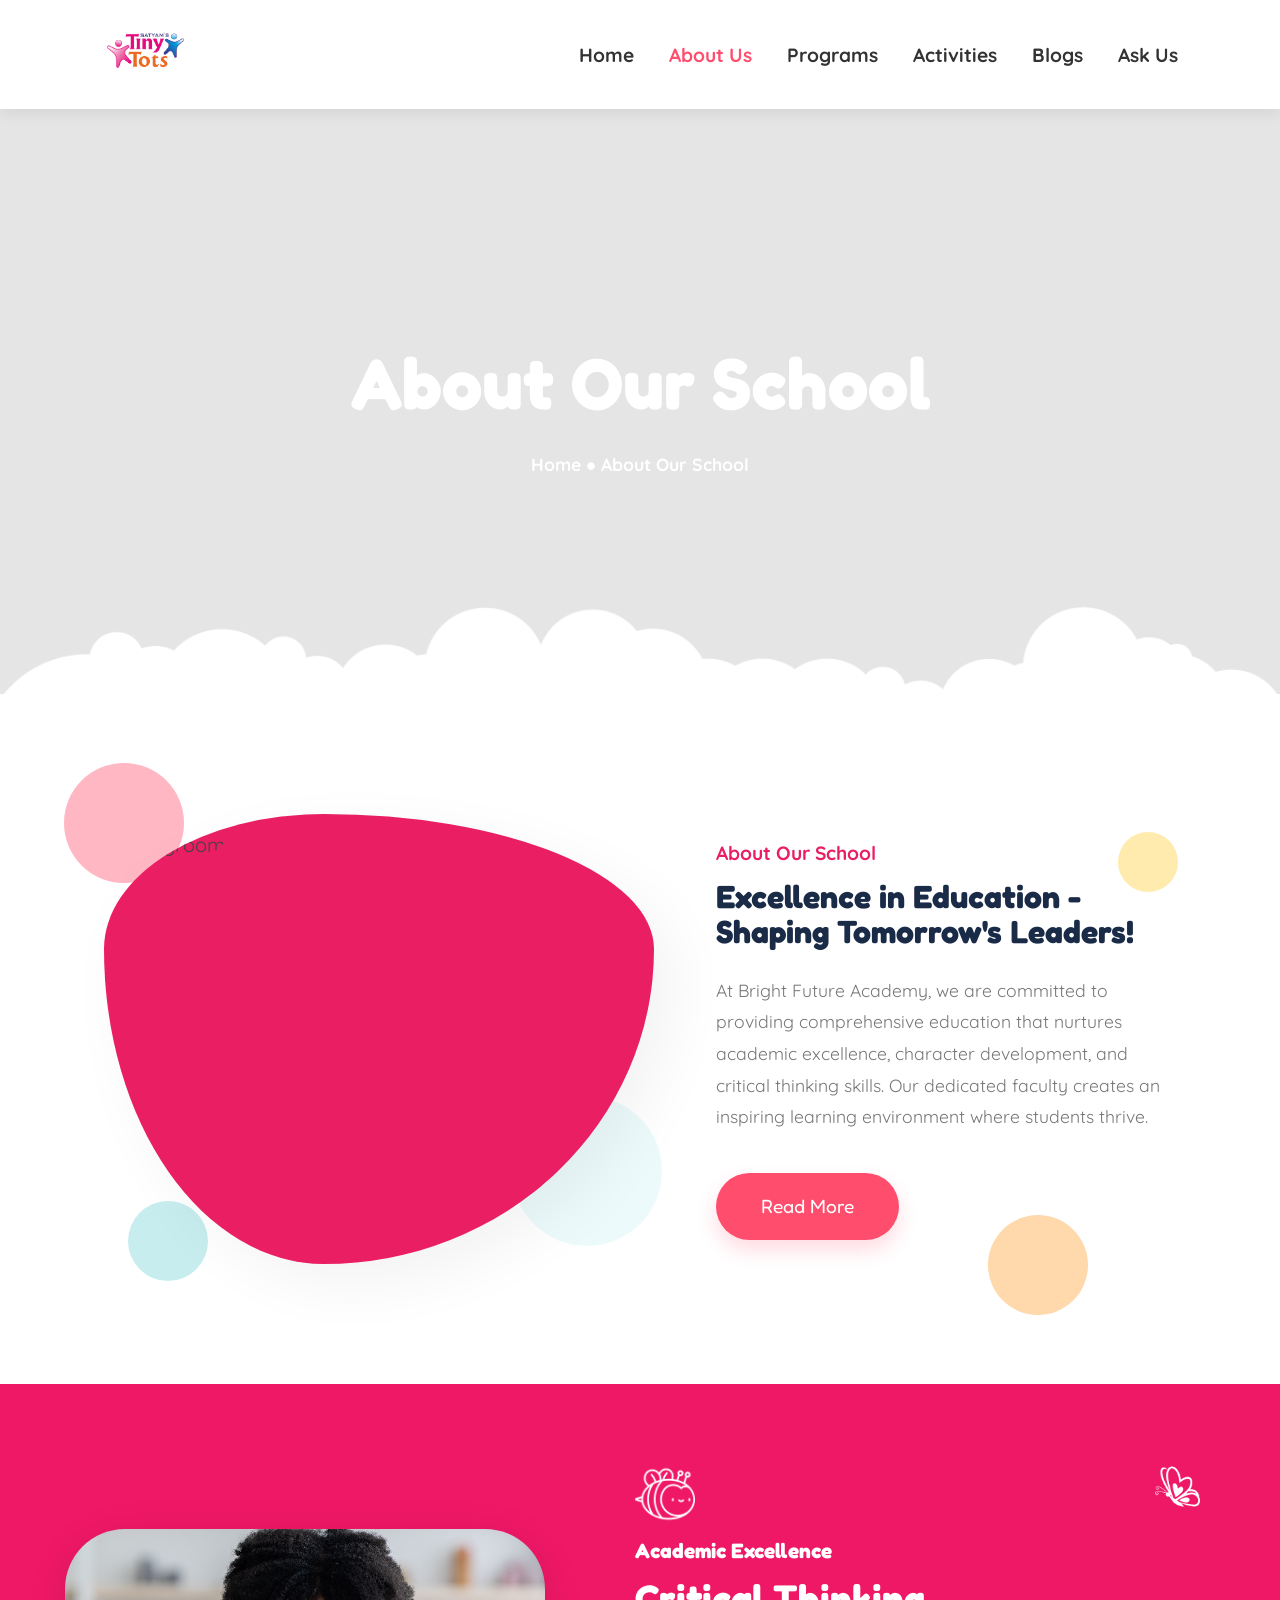
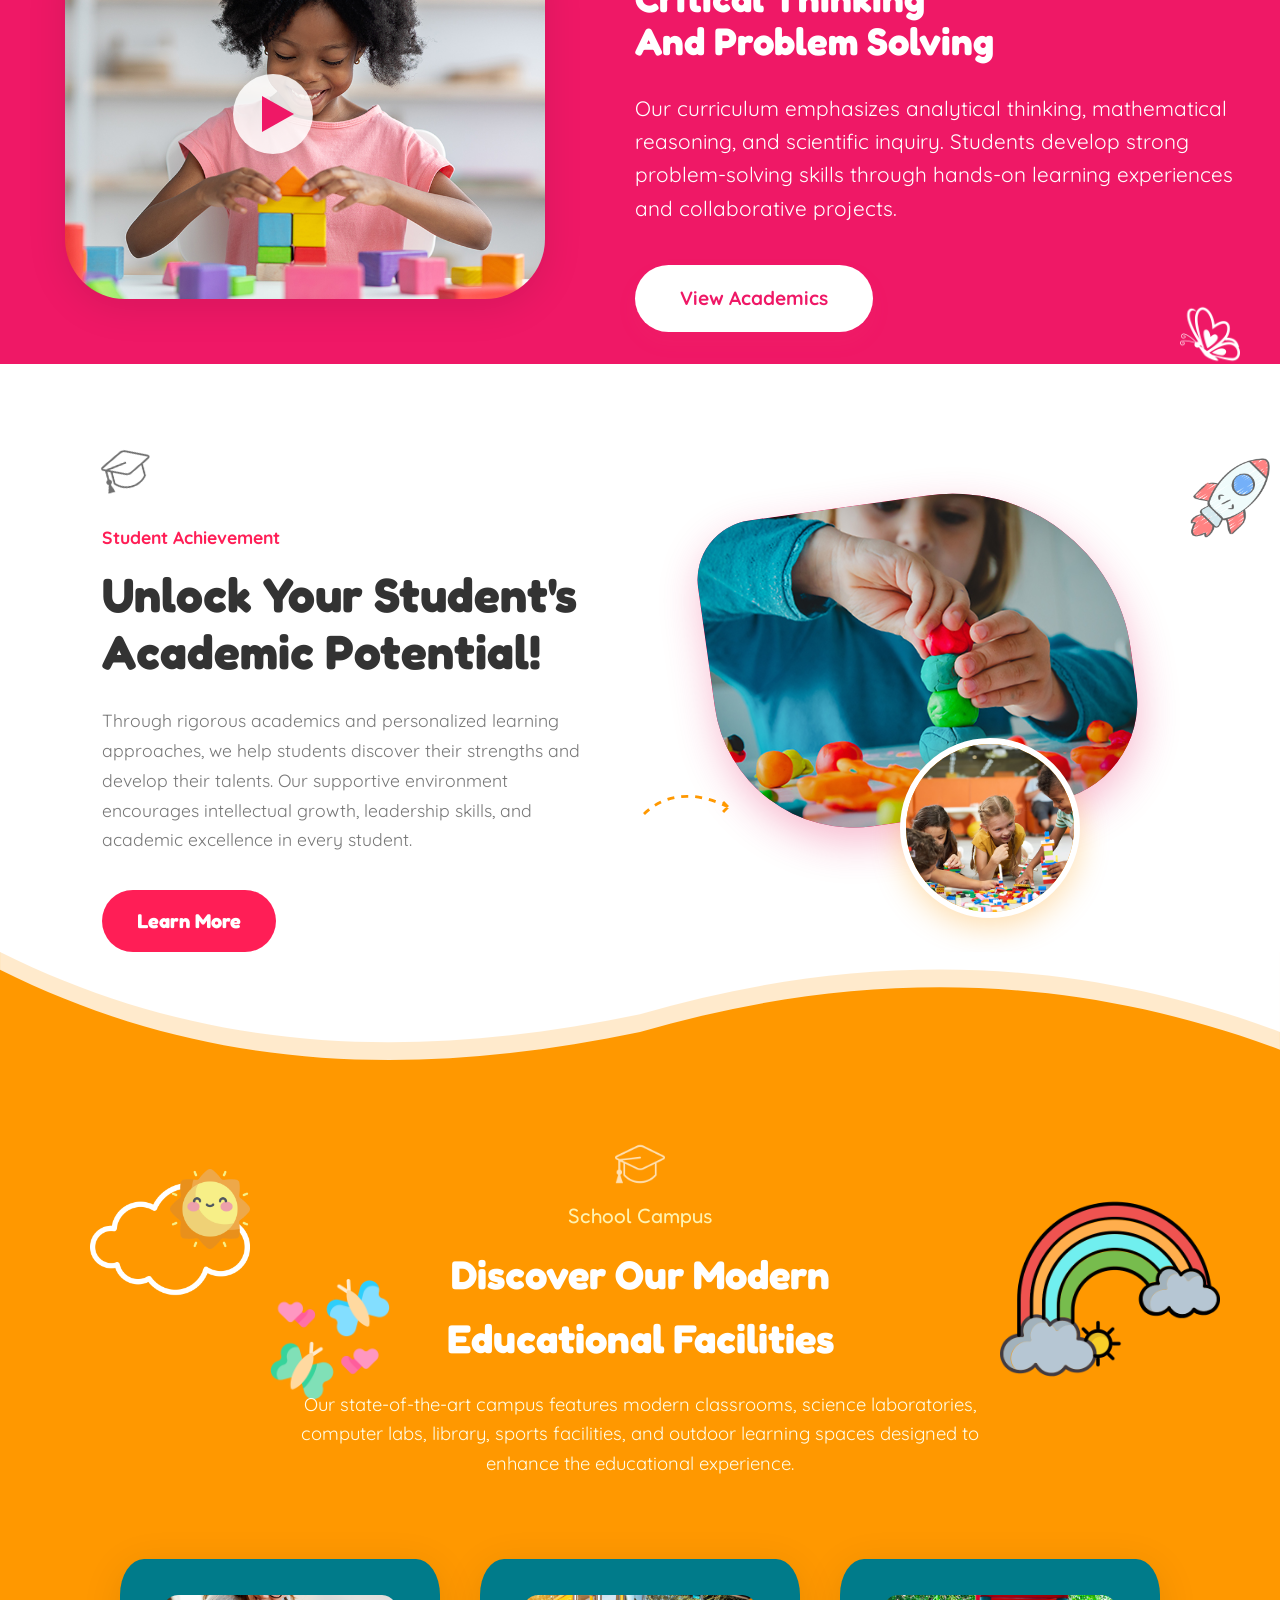
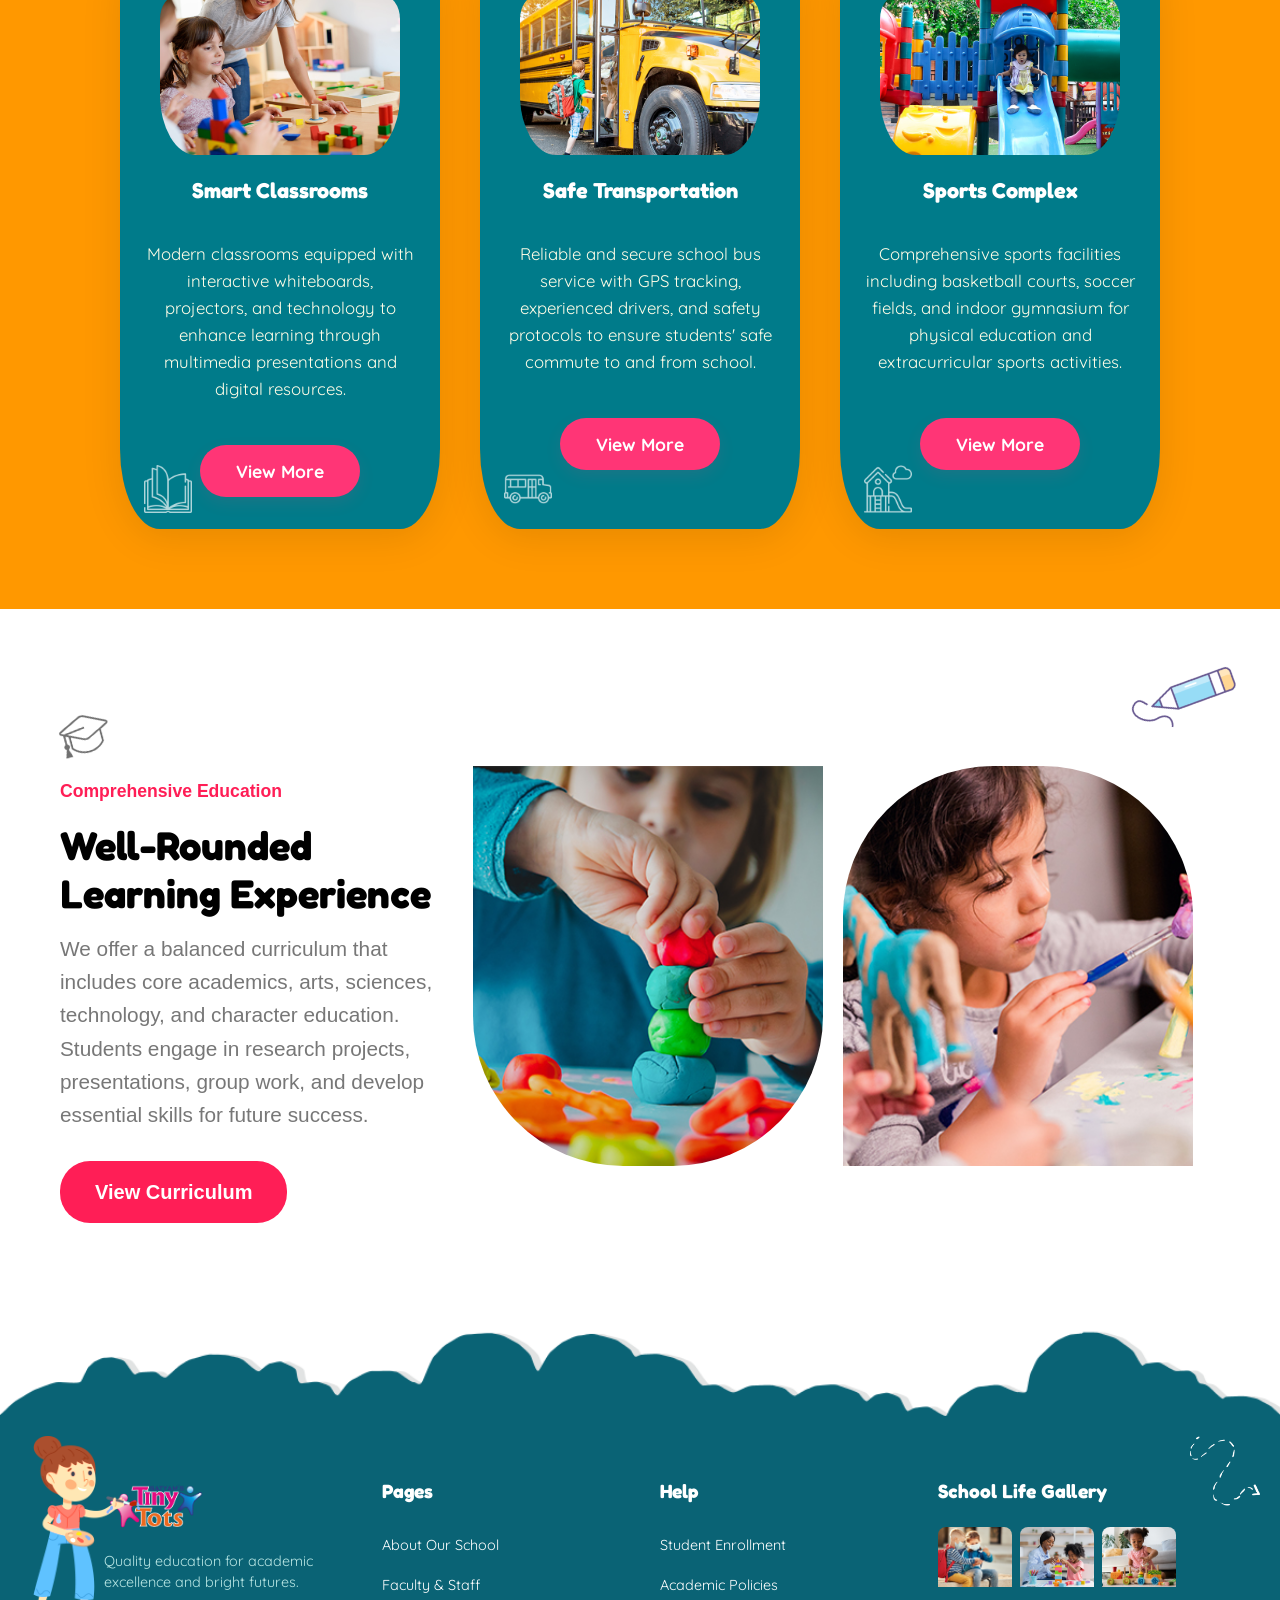
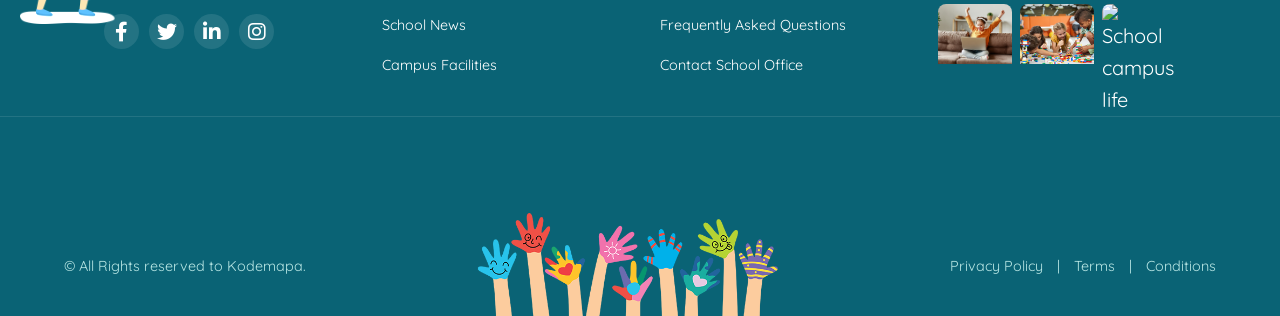
==== commit a3c9c714: "program file mobile view" ====
--- a/about.html
+++ b/about.html
@@ -2382,7 +2382,7 @@
                 </div>
                 <!-- Decorative pens icon -->
                 <img src="images/penss.png" alt="Pens"
-                    style="position: absolute; top: 130px; right: 80px; width: 90px; opacity: 0.7; transform: rotate(25deg); z-index: 5;">
+                    style="position: absolute; top: 40px; right: 50px; width: 90px; opacity: 0.7; transform: rotate(25deg); z-index: 5;">
             </div>
         </div>
     </section>
@@ -2448,7 +2448,7 @@
 
         <div class="footer-bottom">
             <div class="copyright">
-                Copyright © 2024 Bright Future Academy. All Rights Reserved.
+                © All Rights reserved to Kodemapa.
             </div>
             <div class="footer-hand-horizontal">
                 <img src="images/sidehand.png" alt="Colorful hands"
--- a/css/global.css
+++ b/css/global.css
@@ -548,15 +548,15 @@
          position: fixed;
          top: 80px;
          right: 0;
-         width: 100%;
-         height: calc(100vh - 80px);
+         width: 60%;
+         height: 480px;
          background: white;
          flex-direction: column;
          align-items: center;
          justify-content: flex-start;
          padding-top: 50px;
          box-shadow: 0 2px 10px rgba(0, 0, 0, 0.1);
-         gap: 20px;
+         gap: 3px;
      }
 
      .nav-links.active {
@@ -564,12 +564,14 @@
      }
 
      .nav-links li {
-         margin: 10px 0;
+         margin: 5px 0;
+         border-bottom: 1px solid #e0e0e0;
+         width: 90%;
      }
 
      .nav-links a {
          font-size: 1.5rem;
-         padding: 15px;
+         padding: 10px;
          display: block;
          width: 100%;
          text-align: center;
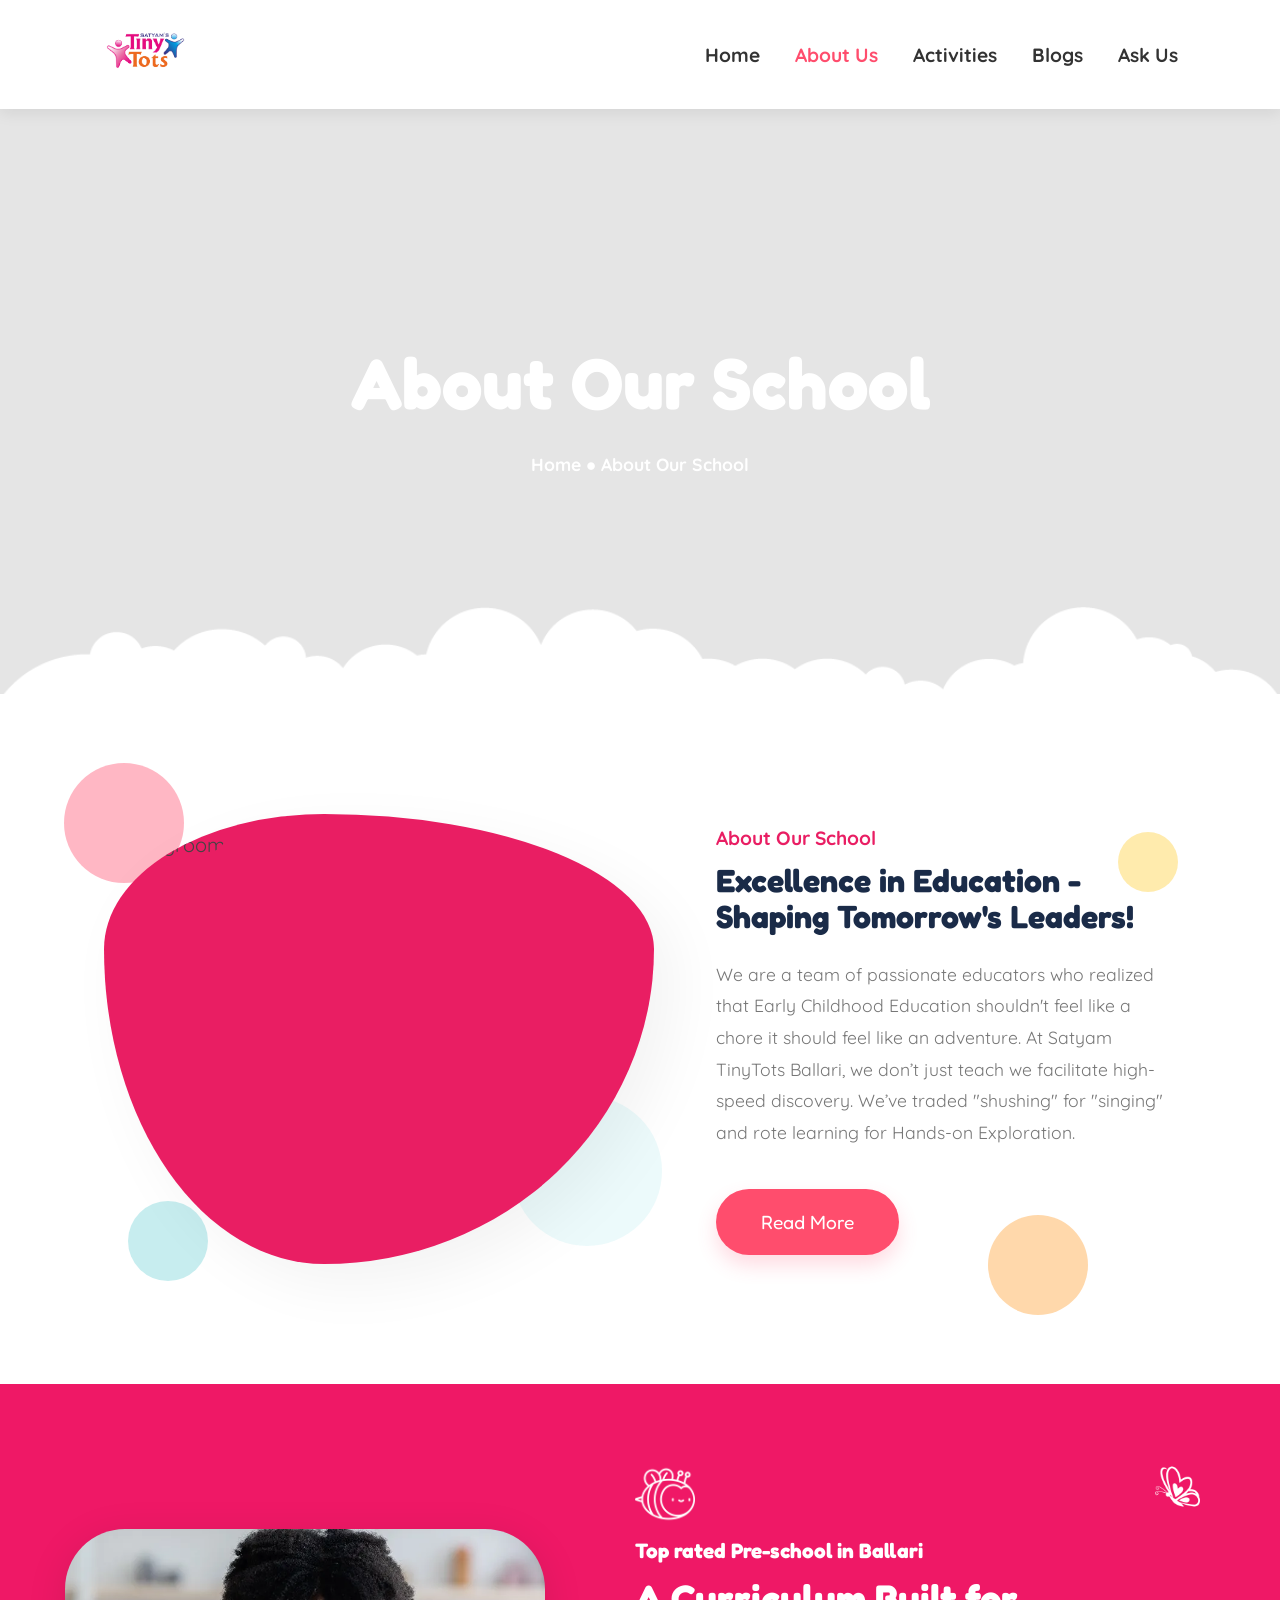
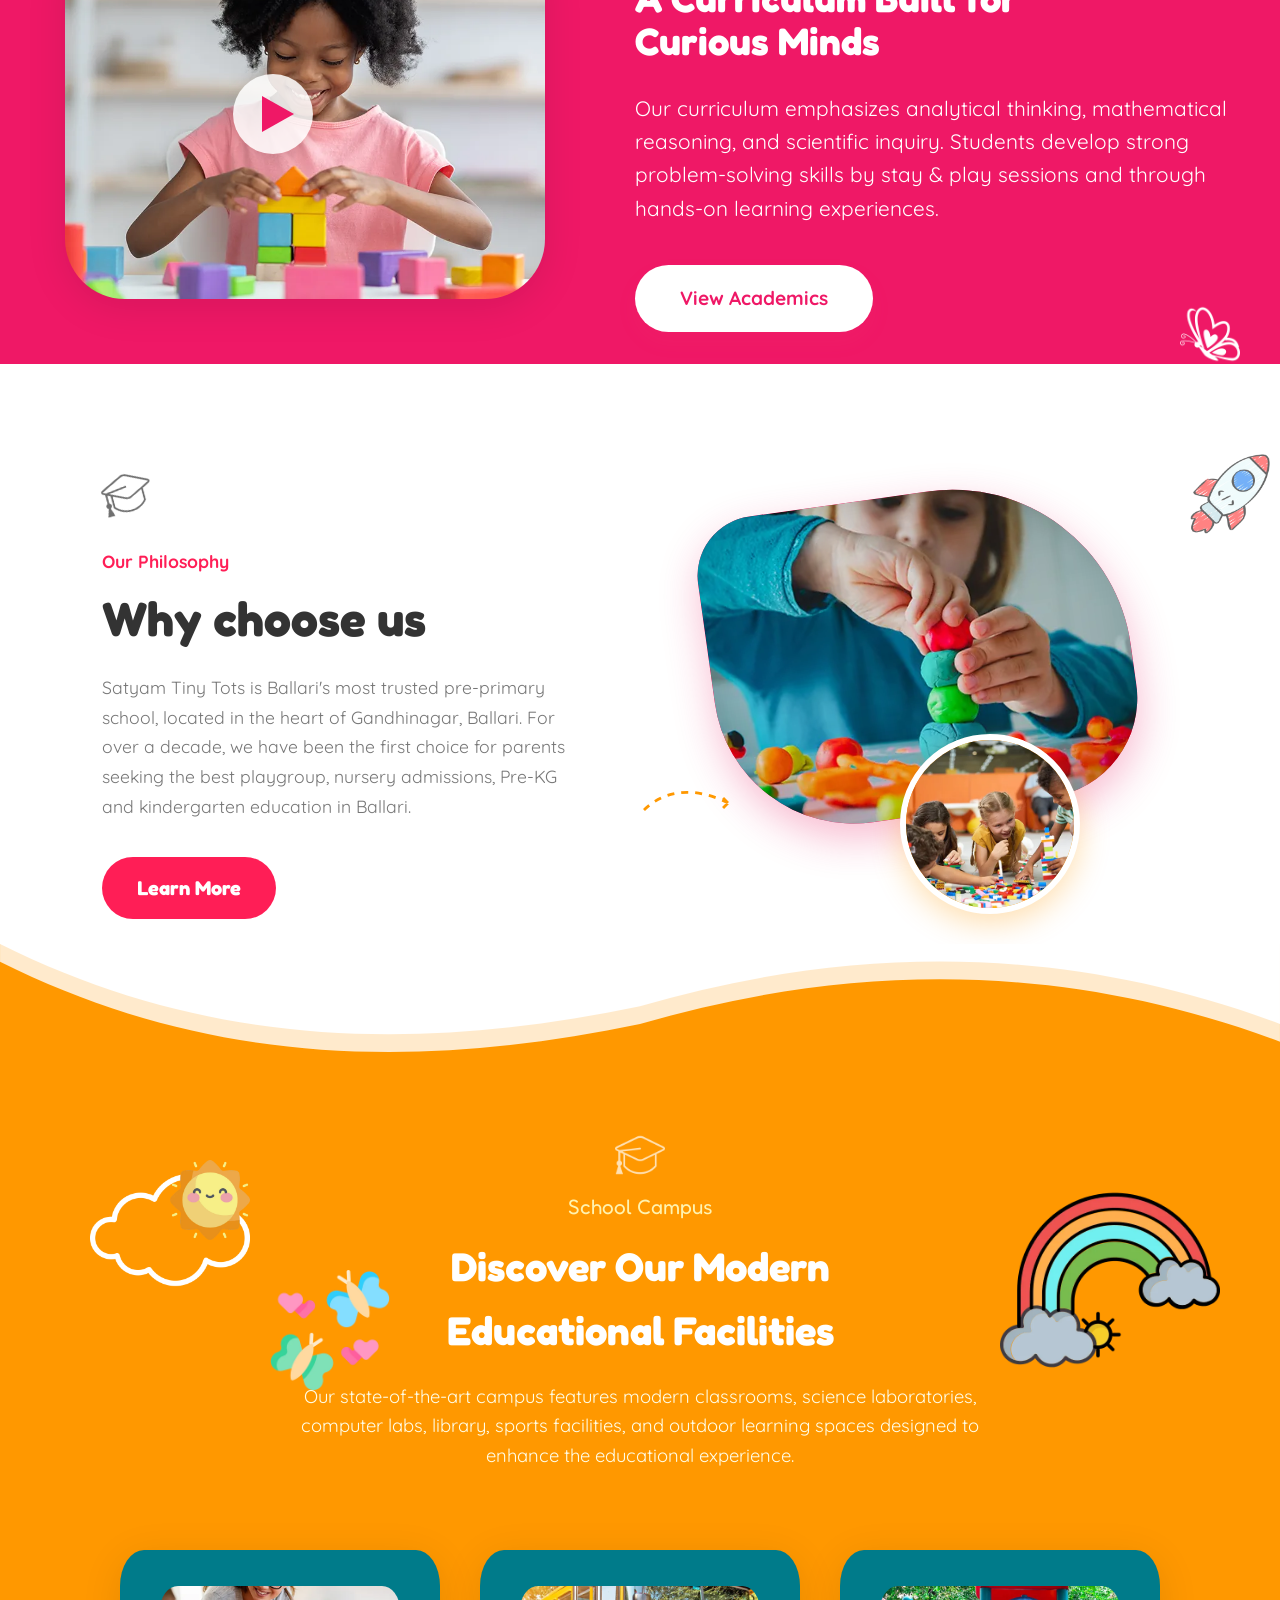
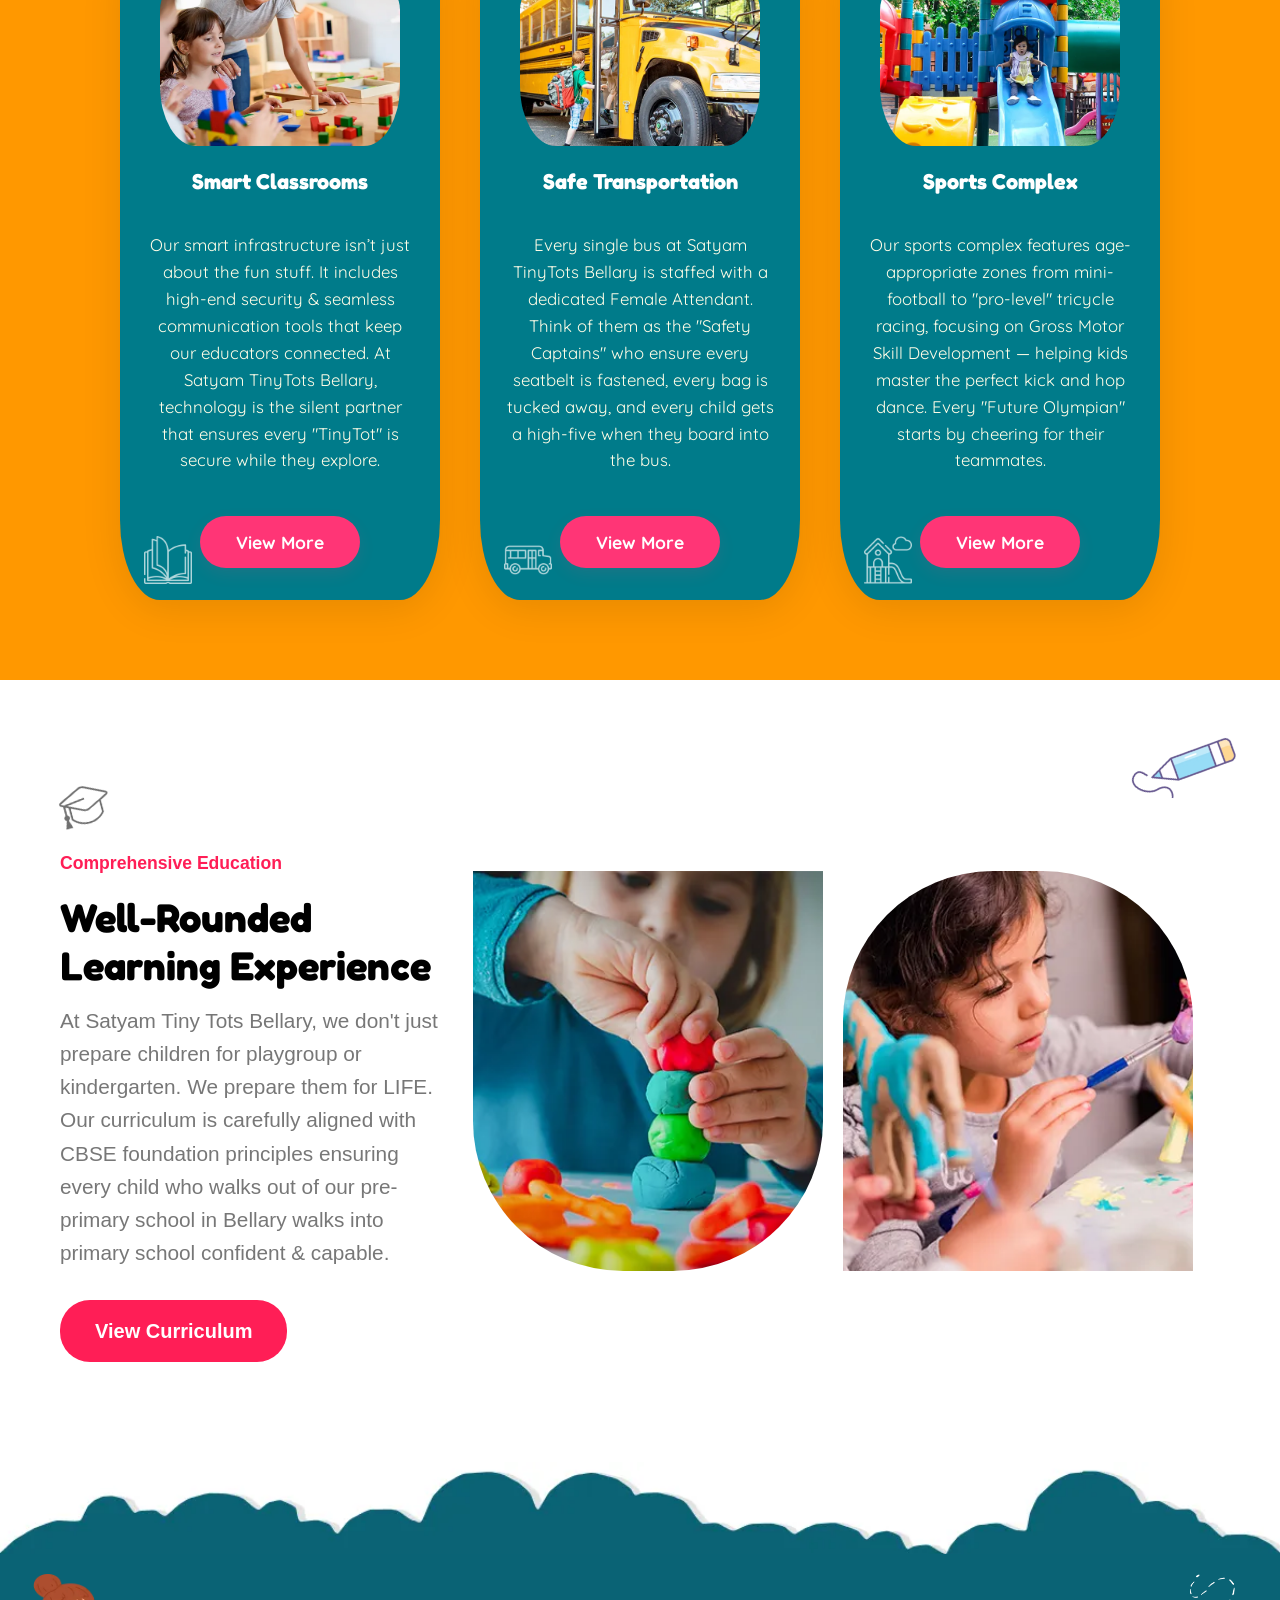
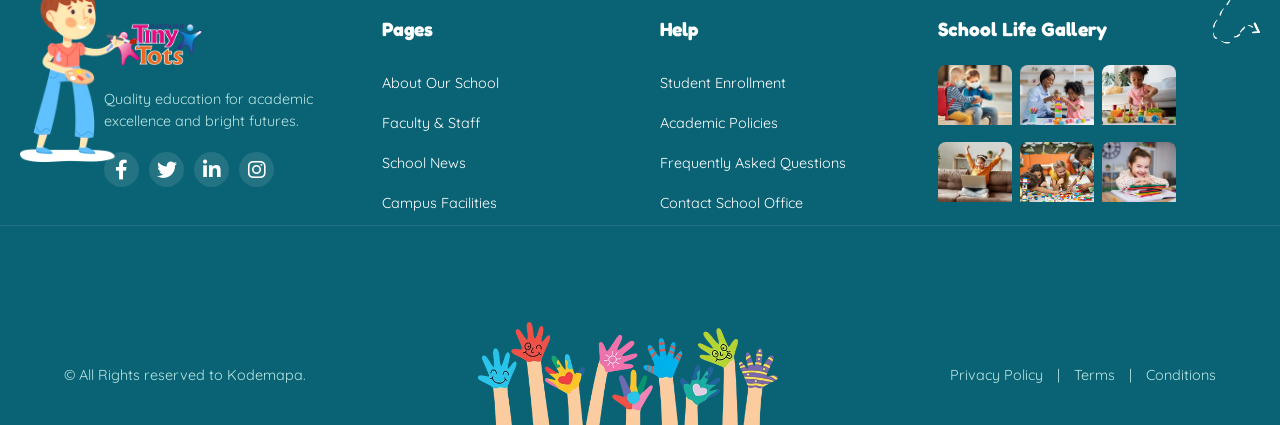
==== commit a7ac333f: "content dumped and images replaced" ====
--- a/about.html
+++ b/about.html
@@ -1408,7 +1408,7 @@
         .facility-divider {
             width: 60px;
             height: 6px;
-            background: url('images/wave-divider.png') no-repeat center/contain;
+            background: url('webp/wave-divider.webp') no-repeat center/contain;
             margin: 0 auto 18px auto;
         }
 
@@ -2194,12 +2194,11 @@
 
     <nav>
         <div class="logo">
-            <img src="images/logo.png" alt="Bright Future Academy" style="height: 50px; width: auto;">
+            <img src="webp/logo.webp" alt="Bright Future Academy" style="height: 50px; width: auto;">
         </div>
           <ul class="nav-links">
             <li><a href="index.html">Home</a></li>
             <li><a href="about.html" style="color:#ff4d6d;">About Us</a></li>
-            <li><a href="programs.html">Programs</a></li>
             <li><a href="activities.html">Activities</a></li>
             <li><a href="blog-listing.html">Blogs</a></li>
             <li><a href="contact.html">Ask Us</a></li>
@@ -2217,7 +2216,7 @@
             <p class="breadcrumb">Home ● About Our School</p>
         </div>
         <div class="cloud-divider">
-            <img src="images/bread-cum-overlay.png" alt="Bread Overlay" class="moving-cloud"
+            <img src="webp/bread-cum-overlay.webp" alt="Bread Overlay" class="moving-cloud"
                 style="width:100%; display:block; filter: invert(1) brightness(2);" />
         </div>
     </section>
@@ -2242,9 +2241,9 @@
             <span class="tag">About Our School</span>
             <h2>Excellence in Education - Shaping Tomorrow's Leaders!</h2>
             <p>
-                At Bright Future Academy, we are committed to providing comprehensive education that nurtures academic excellence, character development, and critical thinking skills. Our dedicated faculty creates an inspiring learning environment where students thrive.
+                We are a team of passionate educators who realized that Early Childhood Education shouldn't feel like a chore it should feel like an adventure. At Satyam TinyTots Ballari, we don’t just teach we facilitate high-speed discovery. We’ve traded "shushing" for "singing" and rote learning for Hands-on Exploration.
             </p>
-            <a href="#" class="btn-action">Read More</a>
+            <a href="activities.html" class="btn-action">Read More</a>
         </div>
     </section>
 
@@ -2253,23 +2252,23 @@
     <section class="mental-growth-section">
         <div class="mg-container">
             <div class="mg-image-box">
-                <img src="images/cube.jpg" alt="Child learning" />
+                <img src="webp/cube.webp" alt="Child learning" />
                 <span class="play-icon"></span>
             </div>
             <div class="mg-content-box">
                 <div class="mg-icons">
-                    <img src="images/bee.png" alt="Bee" class="mg-bee" />
-                    <img src="images/butterfly.png" alt="Hand 1" class="mg-hand1" />
+                    <img src="webp/bee.webp" alt="Bee" class="mg-bee" />
+                    <img src="webp/butterfly.webp" alt="Hand 1" class="mg-hand1" />
                 </div>
-                <span class="mg-tag">Academic Excellence</span>
-                <h2>Critical Thinking<br>And Problem Solving</h2>
+                <span class="mg-tag">Top rated Pre-school in Ballari</span>
+                <h2>A Curriculum Built for <br>Curious Minds</h2>
                 <p>
-                    Our curriculum emphasizes analytical thinking, mathematical reasoning, and scientific inquiry. Students develop strong problem-solving skills through hands-on learning experiences and collaborative projects.
+                    Our curriculum emphasizes analytical thinking, mathematical reasoning, and scientific inquiry. Students develop strong problem-solving skills by stay & play sessions and through hands-on learning experiences.
                 </p>
-                <a href="#" class="mg-btn">View Academics</a>
+                <a href="programs.html" class="mg-btn">View Academics</a>
             </div>
         </div>
-        <img src="images/butterfly.png" alt="Rocket" class="mg-rocket" />
+        <img src="webp/butterfly.webp" alt="Rocket" class="mg-rocket" />
     </section>
 
     <div style="height: 80px;"></div>
@@ -2278,18 +2277,18 @@
     <section class="leaf-discovery-section">
         <div class="leaf-discovery-content">
             <div class="leaf-discovery-text">
-                <img src="images/graduation-cap.png" alt="Cap" class="leaf-discovery-cap" />
-                <div class="leaf-discovery-subtitle">Student Achievement</div>
-                <h2>Unlock Your Student's<br>Academic Potential!</h2>
-                <p>Through rigorous academics and personalized learning approaches, we help students discover their strengths and develop their talents. Our supportive environment encourages intellectual growth, leadership skills, and academic excellence in every student.</p>
-                <a href="#" class="leaf-discovery-btn">Learn More</a>
+                <img src="webp/graduation-cap.webp" alt="Cap" class="leaf-discovery-cap" />
+                <div class="leaf-discovery-subtitle">Our Philosophy</div>
+                <h2>Why choose us<br></h2>
+                <p>Satyam Tiny Tots is Ballari's most trusted pre-primary school, located in the heart of Gandhinagar, Ballari. For over a decade, we have been the first choice for parents seeking the best playgroup, nursery admissions, Pre-KG and kindergarten education in Ballari.</p>
+                <a href="blog-listing.html" class="leaf-discovery-btn">Learn More</a>
             </div>
             <div class="leaf-discovery-images">
                 <div class="leaf-main-shape">
-                    <img src="images/a1.jpg" alt="Children learning together" />
+                    <img src="webp/a1.webp" alt="Children learning together" />
                 </div>
                 <div class="leaf-circle-shape">
-                    <img src="images/baby_play.jpg" alt="Kids playing creatively" />
+                    <img src="webp/baby_play.webp" alt="Kids playing creatively" />
                 </div>
                 <!-- Decorative dashed arrow -->
                 <div class="leaf-arrow">
@@ -2299,7 +2298,7 @@
                     </svg>
                 </div>
                 <!-- Small decorative train icon -->
-                <img src="images/launch.png" alt="Train" class="leaf-train-icon">
+                <img src="webp/launch.webp" alt="Train" class="leaf-train-icon">
             </div>
         </div>
     </section>
@@ -2316,13 +2315,13 @@
         </div>
         <div class="facilities-header">
             <div class="facilities-bg">
-                <img src="images/cloud.png" alt="Sun Cloud" class="facilities-suncloud" />
-                <img src="images/sun.png" alt="Sun" class="facilities-sun" />
-                <img src="images/butterflies.png" alt="Butterflies" class="facilities-butterflies" />
-                <img src="images/sky.png" alt="Rainbow" class="facilities-rainbow" />
+                <img src="webp/cloud.webp" alt="Sun Cloud" class="facilities-suncloud" />
+                <img src="webp/sun.webp" alt="Sun" class="facilities-sun" />
+                <img src="webp/butterflies.webp" alt="Butterflies" class="facilities-butterflies" />
+                <img src="webp/sky.webp" alt="Rainbow" class="facilities-rainbow" />
             </div>
             <div class="facilities-header-content">
-                <img src="images/graduation-cap.png" alt="Cap" class="facilities-cap"
+                <img src="webp/graduation-cap.webp" alt="Cap" class="facilities-cap"
                     style="filter: brightness(0) invert(1);" />
                 <div class="facilities-subtitle">School Campus</div>
                 <h2>Discover Our Modern<br>Educational Facilities</h2>
@@ -2331,27 +2330,28 @@
         </div>
         <div class="facilities-cards">
             <div class="facility-card facility-blue">
-                <div class="facility-img-wrap"><img src="images/about_image_1.jpg" alt="Smart Classrooms" /></div>
+                <div class="facility-img-wrap"><img src="webp/about_image_1.webp" alt="Smart Classrooms" /></div>
                 <h3>Smart Classrooms</h3>
                 <div class="facility-divider"></div>
-                <p>Modern classrooms equipped with interactive whiteboards, projectors, and technology to enhance learning through multimedia presentations and digital resources.</p>
-                <div class="facility-icon"><img src="images/open-book.png" alt="Book" /></div>
+                <p>Our smart infrastructure isn’t just about the fun stuff. It includes high-end security & seamless communication tools that keep our educators connected. At Satyam TinyTots Bellary, technology is the silent partner that ensures every "TinyTot" is secure while they explore.</p>
+                <div class="facility-icon"><img src="webp/open-book.webp" alt="Book" /></div>
                 <a href="#" class="facility-btn">View More</a>
             </div>
             <div class="facility-card facility-blue">
-                <div class="facility-img-wrap"><img src="images/about_image_2.jpg" alt="School Transportation" /></div>
+                <div class="facility-img-wrap"><img src="webp/about_image_2.webp" alt="School Transportation" /></div>
                 <h3>Safe Transportation</h3>
                 <div class="facility-divider"></div>
-                <p>Reliable and secure school bus service with GPS tracking, experienced drivers, and safety protocols to ensure students' safe commute to and from school.</p>
-                <div class="facility-icon"><img src="images/bus.png" alt="Bus" /></div>
+                <p>Every single bus at Satyam TinyTots Bellary is staffed with a dedicated Female Attendant. Think of them as the "Safety Captains" who ensure every seatbelt is fastened, every bag is tucked away, and every child gets a high-five when they board into the bus.</p>
+                <div class="facility-icon"><img src="webp/bus.webp" alt="Bus" /></div>
                 <a href="#" class="facility-btn">View More</a>
             </div>
             <div class="facility-card facility-pink">
-                <div class="facility-img-wrap"><img src="images/about_image_3.jpg" alt="Sports Complex" /></div>
+                <div class="facility-img-wrap"><img src="webp/about_image_3.webp" alt="Sports Complex" /></div>
                 <h3>Sports Complex</h3>
                 <div class="facility-divider"></div>
-                <p>Comprehensive sports facilities including basketball courts, soccer fields, and indoor gymnasium for physical education and extracurricular sports activities.</p>
-                <div class="facility-icon"><img src="images/playground.png" alt="Playground" /></div>
+                <p>Our sports complex features age-appropriate zones from mini-football to "pro-level" tricycle racing, focusing on Gross Motor Skill Development — helping kids master the perfect kick and hop dance. Every "Future Olympian" starts by cheering for their teammates.
+                </p>
+                <div class="facility-icon"><img src="webp/playground.webp" alt="Playground" /></div>
                 <a href="#" class="facility-btn">View More</a>
             </div>
            
@@ -2362,47 +2362,47 @@
     <section class="creative-section" data-animate="fade-up">
         <div class="container">
             <div class="creative-content">
-                <div class="icon-cap"><img src="images/graduation-cap.png" alt="Graduation"
+                <div class="icon-cap"><img src="webp/graduation-cap.webp" alt="Graduation"
                         style="width: 50px; height: 50px; filter: grayscale(100%) contrast(0.8) brightness(0.7); opacity: 0.6; transform: rotate(-15deg);">
                 </div>
                 <span class="sub-title">Comprehensive Education</span>
                 <h2 class="main-heading">Well-Rounded Learning Experience</h2>
                 <p class="description">
-                    We offer a balanced curriculum that includes core academics, arts, sciences, technology, and character education. Students engage in research projects, presentations, group work, and develop essential skills for future success.
+                    At Satyam Tiny Tots Bellary, we don't just prepare children for playgroup or kindergarten. We prepare them for LIFE. Our curriculum is carefully aligned with CBSE foundation principles  ensuring every child who walks out of our pre-primary school in Bellary walks into primary school confident & capable.
                 </p>
-                <a href="#" class="btn-creative">View Curriculum</a>
+                <a href="activities.html" class="btn-creative">View Curriculum</a>
             </div>
 
             <div class="image-gallery">
                 <div class="image-box arch-bottom">
-                    <img src="images/a1.jpg" alt="Child playing with clay">
+                    <img src="webp/a1.webp" alt="Child playing with clay">
                 </div>
                 <div class="image-box arch-top">
-                    <img src="images/a2 (1).jpg" alt="Child painting">
+                    <img src="webp/a2 (1).webp" alt="Child painting">
                 </div>
                 <!-- Decorative pens icon -->
-                <img src="images/penss.png" alt="Pens"
+                <img src="webp/penss.webp" alt="Pens"
                     style="position: absolute; top: 40px; right: 50px; width: 90px; opacity: 0.7; transform: rotate(25deg); z-index: 5;">
             </div>
         </div>
     </section>
 
     <div class="footer-bread-top">
-        <img src="images/footer22.png" alt="Footer decorative top" class="footer-bread-image">
+        <img src="webp/footer22.webp" alt="Footer decorative top" class="footer-bread-image">
     </div>
     <footer>
         <div class="footer-girl-paint">
-            <img src="images/girlpaint.png" alt="Girl painting" class="footer-girl-image">
+            <img src="webp/girlpaint.webp" alt="Girl painting" class="footer-girl-image">
         </div>
         <div class="footer-arrow">
-            <img src="images/curved-arrow-with-broken-line.png" alt="Dotted arrow"
+            <img src="webp/curved-arrow-with-broken-line.webp" alt="Dotted arrow"
                 style="position: absolute; top: 20px; right: 20px; width: 70px; height: auto; z-index: 3; filter: brightness(0) invert(1);">
         </div>
 
         <div class="footer-container">
             <div class="footer-brand">
                 <div class="footer-logo">
-                    <img src="images/logo.png" alt="Bright Future Academy" style="height: 60px; width: auto;">
+                    <img src="webp/logo.webp" alt="Bright Future Academy" style="height: 60px; width: auto;">
                 </div>
                 <p class="footer-description">Quality education for academic excellence and bright futures.</p>
                 <div class="social-links">
@@ -2436,12 +2436,12 @@
             <div class="footer-section">
                 <h3>School Life Gallery</h3>
                 <div class="gallery-grid">
-                    <div class="gallery-item"><img src="images/study-1.jpg" alt="Students in classroom"></div>
-                    <div class="gallery-item"><img src="images/study-2.jpg" alt="Science laboratory activities"></div>
-                    <div class="gallery-item"><img src="images/study-3.jpg" alt="Mathematics learning session"></div>
-                    <div class="gallery-item"><img src="images/study-4.jpg" alt="Students reading together"></div>
-                    <div class="gallery-item"><img src="images/baby_play.jpg" alt="Early childhood education"></div>
-                    <div class="gallery-item"><img src="images/contact-us.jpg" alt="School campus life"></div>
+                    <div class="gallery-item"><img src="webp/study-1.webp" alt="Students in classroom"></div>
+                    <div class="gallery-item"><img src="webp/study-2.webp" alt="Science laboratory activities"></div>
+                    <div class="gallery-item"><img src="webp/study-3.webp" alt="Mathematics learning session"></div>
+                    <div class="gallery-item"><img src="webp/study-4.webp" alt="Students reading together"></div>
+                    <div class="gallery-item"><img src="webp/baby_play.webp" alt="Early childhood education"></div>
+                    <div class="gallery-item"><img src="webp/contact-us.webp" alt="School campus life"></div>
                 </div>
             </div>
         </div>
@@ -2451,7 +2451,7 @@
                 © All Rights reserved to Kodemapa.
             </div>
             <div class="footer-hand-horizontal">
-                <img src="images/sidehand.png" alt="Colorful hands"
+                <img src="webp/sidehand.webp" alt="Colorful hands"
                     style="height: 300px; width: auto; transform: rotate(90deg);">
             </div>
             <div style="color: #b8e6e4; font-size: 0.9rem;">
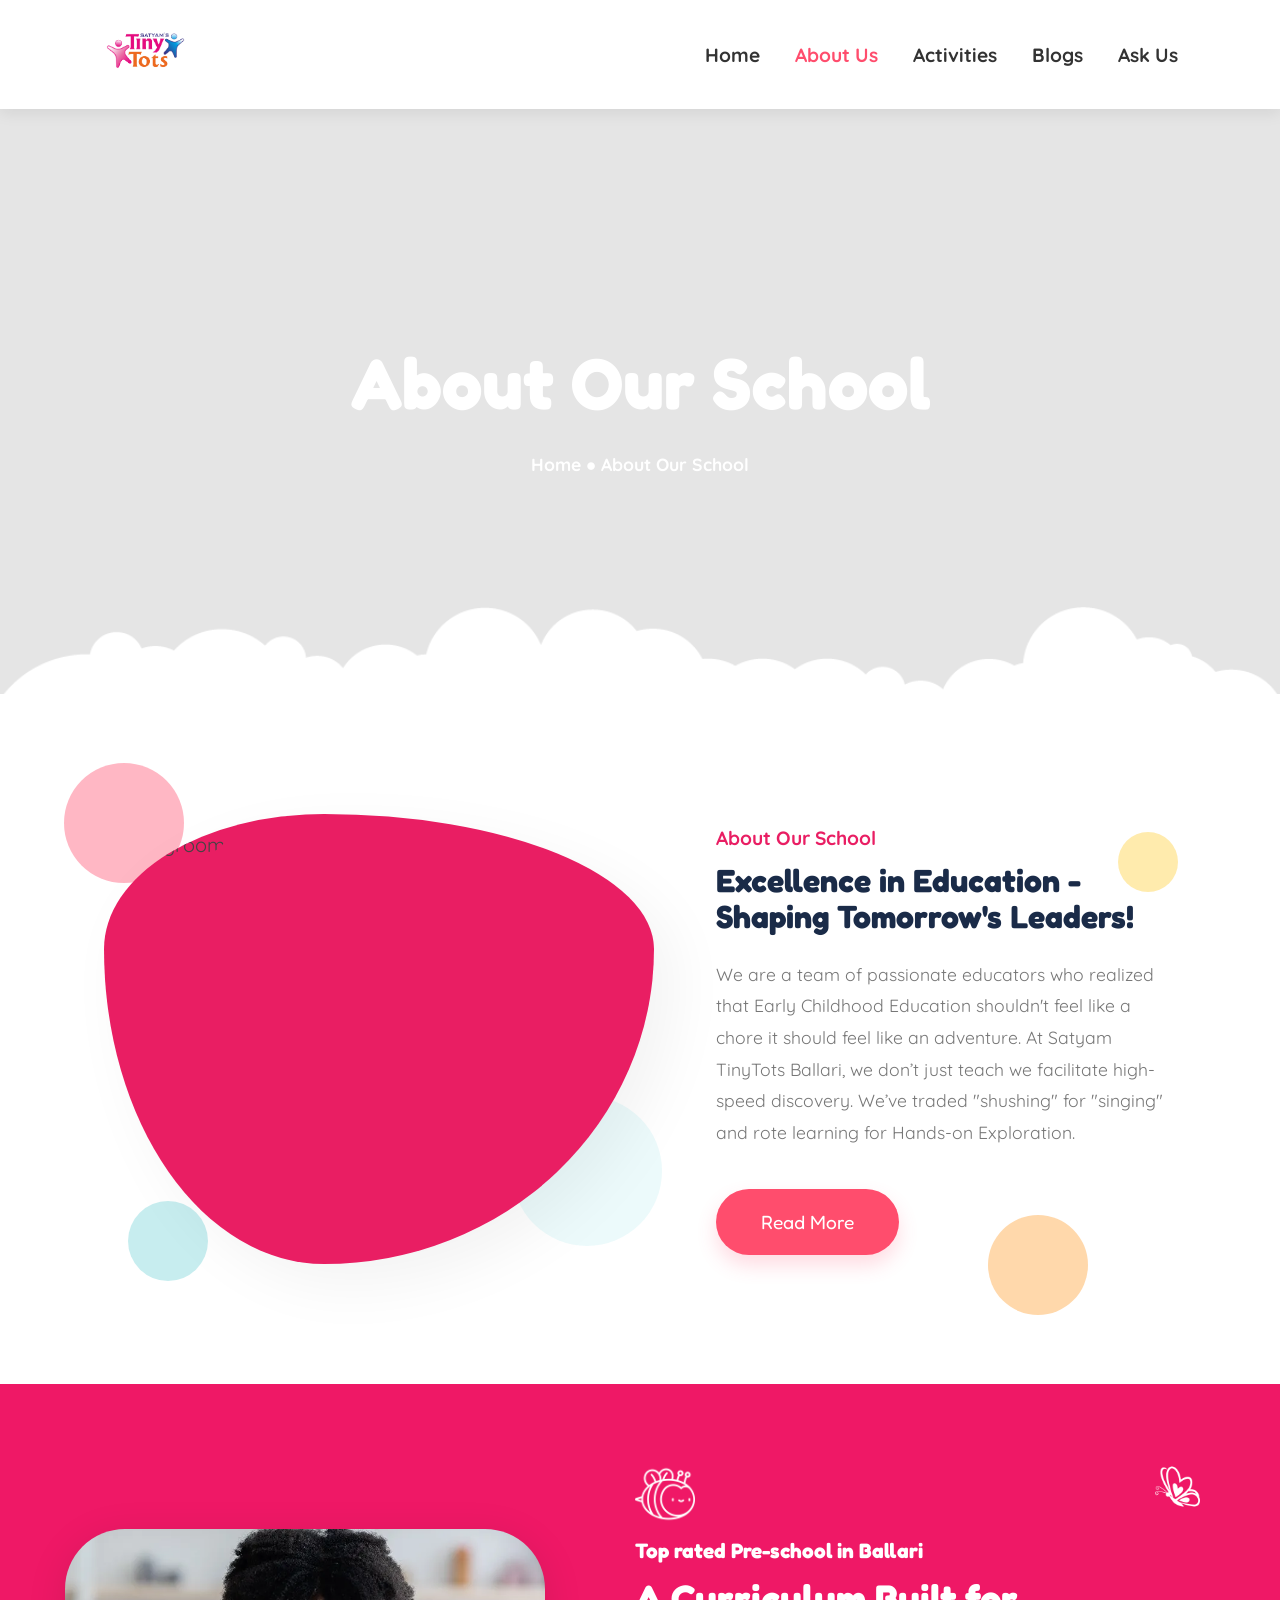
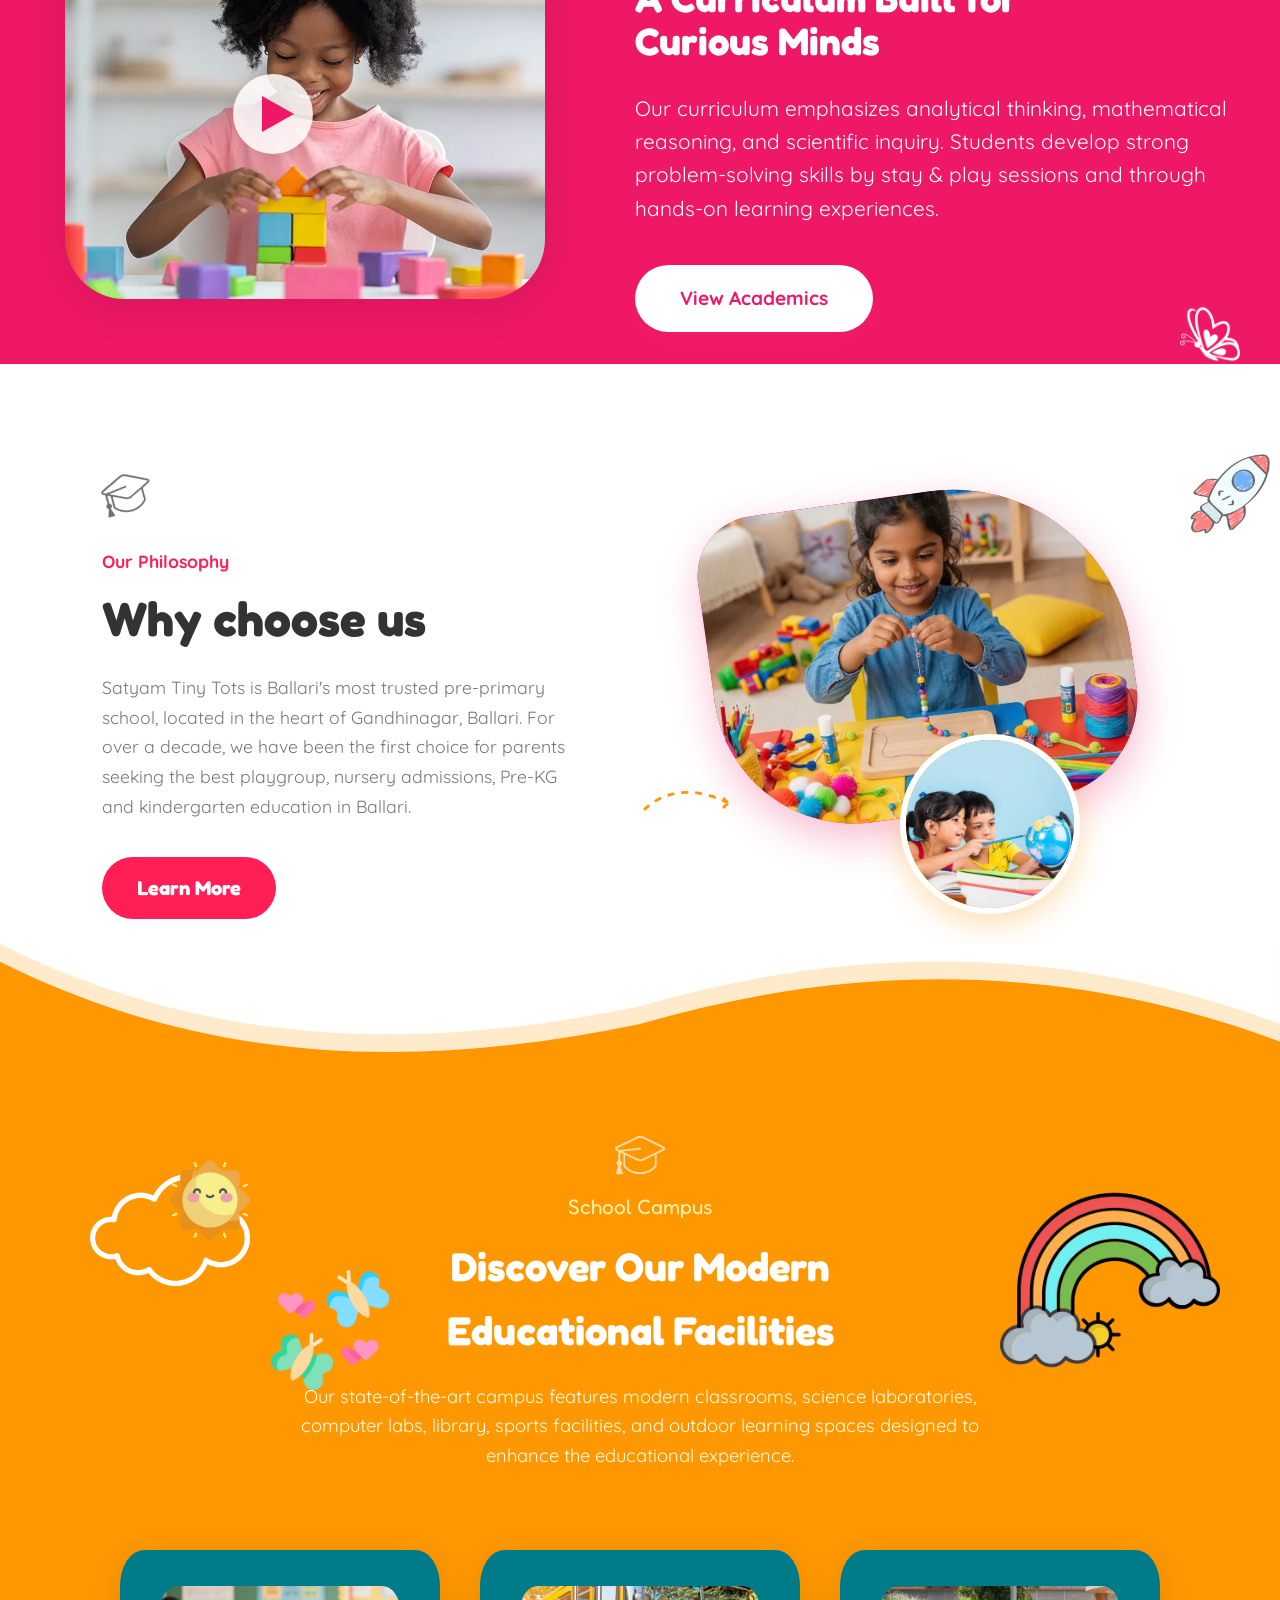
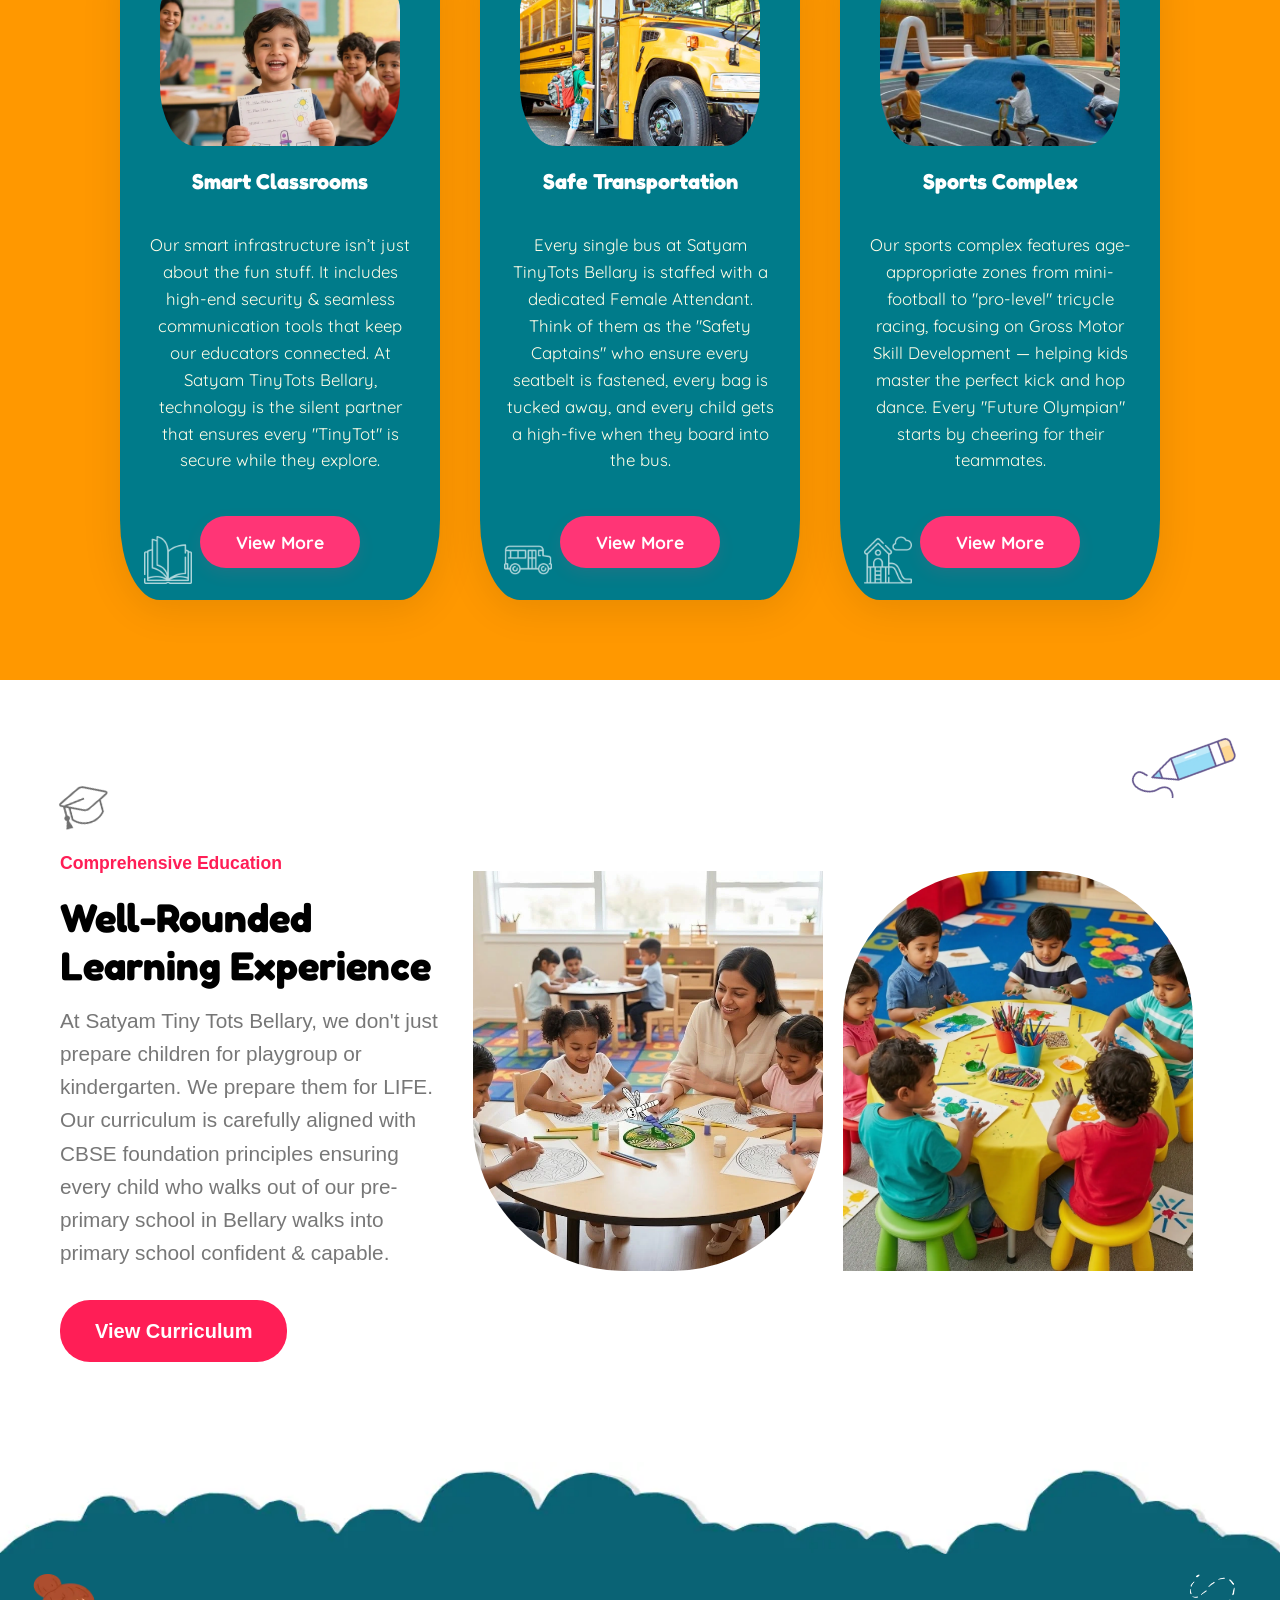
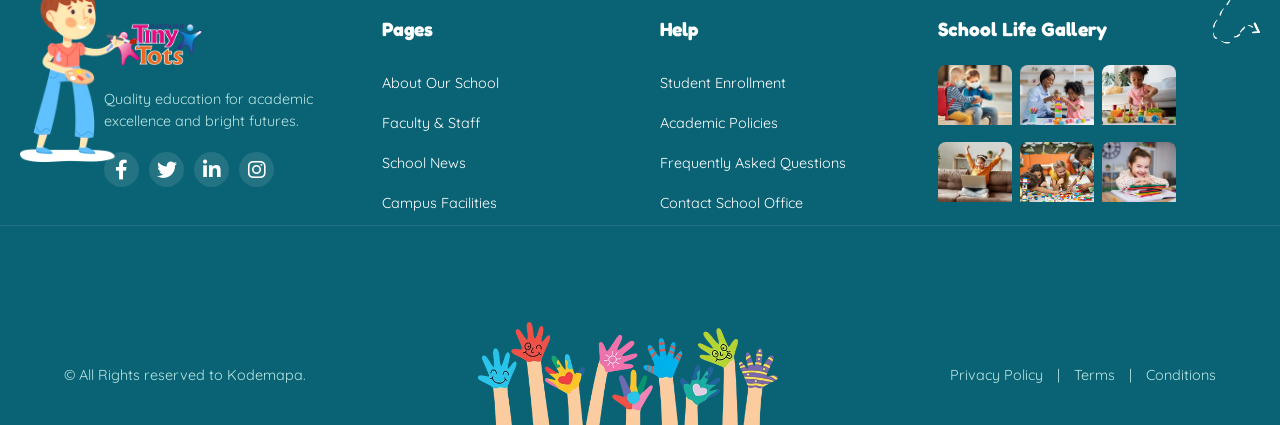
==== commit 0f228ed6: "images replaced" ====
--- a/about.html
+++ b/about.html
@@ -1119,7 +1119,7 @@
 
         /* --- LEAF DISCOVERY SECTION --- */
         .leaf-discovery-section {
-            padding:0px 8% 0px;
+            padding: 0px 8% 0px;
             background: #fff;
             position: relative;
             overflow: hidden;
@@ -1653,7 +1653,8 @@
             }
 
             .leaf-arrow {
-                display: none; /* Hide complex decorative elements on mobile */
+                display: none;
+                /* Hide complex decorative elements on mobile */
             }
 
             .leaf-train-icon {
@@ -2133,6 +2134,10 @@
                 font-size: 1.8rem !important;
             }
 
+            .hero-banner {
+                height: 48vh;
+            }
+
             .hero-banner h1 {
                 font-size: 2.2rem;
             }
@@ -2196,7 +2201,7 @@
         <div class="logo">
             <img src="webp/logo.webp" alt="Bright Future Academy" style="height: 50px; width: auto;">
         </div>
-          <ul class="nav-links">
+        <ul class="nav-links">
             <li><a href="index.html">Home</a></li>
             <li><a href="about.html" style="color:#ff4d6d;">About Us</a></li>
             <li><a href="activities.html">Activities</a></li>
@@ -2241,7 +2246,9 @@
             <span class="tag">About Our School</span>
             <h2>Excellence in Education - Shaping Tomorrow's Leaders!</h2>
             <p>
-                We are a team of passionate educators who realized that Early Childhood Education shouldn't feel like a chore it should feel like an adventure. At Satyam TinyTots Ballari, we don’t just teach we facilitate high-speed discovery. We’ve traded "shushing" for "singing" and rote learning for Hands-on Exploration.
+                We are a team of passionate educators who realized that Early Childhood Education shouldn't feel like a
+                chore it should feel like an adventure. At Satyam TinyTots Ballari, we don’t just teach we facilitate
+                high-speed discovery. We’ve traded "shushing" for "singing" and rote learning for Hands-on Exploration.
             </p>
             <a href="activities.html" class="btn-action">Read More</a>
         </div>
@@ -2263,7 +2270,9 @@
                 <span class="mg-tag">Top rated Pre-school in Ballari</span>
                 <h2>A Curriculum Built for <br>Curious Minds</h2>
                 <p>
-                    Our curriculum emphasizes analytical thinking, mathematical reasoning, and scientific inquiry. Students develop strong problem-solving skills by stay & play sessions and through hands-on learning experiences.
+                    Our curriculum emphasizes analytical thinking, mathematical reasoning, and scientific inquiry.
+                    Students develop strong problem-solving skills by stay & play sessions and through hands-on learning
+                    experiences.
                 </p>
                 <a href="programs.html" class="mg-btn">View Academics</a>
             </div>
@@ -2280,15 +2289,17 @@
                 <img src="webp/graduation-cap.webp" alt="Cap" class="leaf-discovery-cap" />
                 <div class="leaf-discovery-subtitle">Our Philosophy</div>
                 <h2>Why choose us<br></h2>
-                <p>Satyam Tiny Tots is Ballari's most trusted pre-primary school, located in the heart of Gandhinagar, Ballari. For over a decade, we have been the first choice for parents seeking the best playgroup, nursery admissions, Pre-KG and kindergarten education in Ballari.</p>
+                <p>Satyam Tiny Tots is Ballari's most trusted pre-primary school, located in the heart of Gandhinagar,
+                    Ballari. For over a decade, we have been the first choice for parents seeking the best playgroup,
+                    nursery admissions, Pre-KG and kindergarten education in Ballari.</p>
                 <a href="blog-listing.html" class="leaf-discovery-btn">Learn More</a>
             </div>
             <div class="leaf-discovery-images">
                 <div class="leaf-main-shape">
-                    <img src="webp/a1.webp" alt="Children learning together" />
+                    <img src="webp/Image_7.webp" alt="Children learning together" />
                 </div>
                 <div class="leaf-circle-shape">
-                    <img src="webp/baby_play.webp" alt="Kids playing creatively" />
+                    <img src="webp/Imaghe_5.webp" alt="Kids playing creatively" />
                 </div>
                 <!-- Decorative dashed arrow -->
                 <div class="leaf-arrow">
@@ -2325,15 +2336,18 @@
                     style="filter: brightness(0) invert(1);" />
                 <div class="facilities-subtitle">School Campus</div>
                 <h2>Discover Our Modern<br>Educational Facilities</h2>
-                <p>Our state-of-the-art campus features modern classrooms, science laboratories, computer labs, library, sports facilities, and outdoor learning spaces designed to enhance the educational experience.</p>
+                <p>Our state-of-the-art campus features modern classrooms, science laboratories, computer labs, library,
+                    sports facilities, and outdoor learning spaces designed to enhance the educational experience.</p>
             </div>
         </div>
         <div class="facilities-cards">
             <div class="facility-card facility-blue">
-                <div class="facility-img-wrap"><img src="webp/about_image_1.webp" alt="Smart Classrooms" /></div>
+                <div class="facility-img-wrap"><img src="webp/Image_8.webp" alt="Smart Classrooms" /></div>
                 <h3>Smart Classrooms</h3>
                 <div class="facility-divider"></div>
-                <p>Our smart infrastructure isn’t just about the fun stuff. It includes high-end security & seamless communication tools that keep our educators connected. At Satyam TinyTots Bellary, technology is the silent partner that ensures every "TinyTot" is secure while they explore.</p>
+                <p>Our smart infrastructure isn’t just about the fun stuff. It includes high-end security & seamless
+                    communication tools that keep our educators connected. At Satyam TinyTots Bellary, technology is the
+                    silent partner that ensures every "TinyTot" is secure while they explore.</p>
                 <div class="facility-icon"><img src="webp/open-book.webp" alt="Book" /></div>
                 <a href="#" class="facility-btn">View More</a>
             </div>
@@ -2341,20 +2355,24 @@
                 <div class="facility-img-wrap"><img src="webp/about_image_2.webp" alt="School Transportation" /></div>
                 <h3>Safe Transportation</h3>
                 <div class="facility-divider"></div>
-                <p>Every single bus at Satyam TinyTots Bellary is staffed with a dedicated Female Attendant. Think of them as the "Safety Captains" who ensure every seatbelt is fastened, every bag is tucked away, and every child gets a high-five when they board into the bus.</p>
+                <p>Every single bus at Satyam TinyTots Bellary is staffed with a dedicated Female Attendant. Think of
+                    them as the "Safety Captains" who ensure every seatbelt is fastened, every bag is tucked away, and
+                    every child gets a high-five when they board into the bus.</p>
                 <div class="facility-icon"><img src="webp/bus.webp" alt="Bus" /></div>
                 <a href="#" class="facility-btn">View More</a>
             </div>
             <div class="facility-card facility-pink">
-                <div class="facility-img-wrap"><img src="webp/about_image_3.webp" alt="Sports Complex" /></div>
+                <div class="facility-img-wrap"><img src="webp/Image_9.webp" alt="Sports Complex" /></div>
                 <h3>Sports Complex</h3>
                 <div class="facility-divider"></div>
-                <p>Our sports complex features age-appropriate zones from mini-football to "pro-level" tricycle racing, focusing on Gross Motor Skill Development — helping kids master the perfect kick and hop dance. Every "Future Olympian" starts by cheering for their teammates.
+                <p>Our sports complex features age-appropriate zones from mini-football to "pro-level" tricycle racing,
+                    focusing on Gross Motor Skill Development — helping kids master the perfect kick and hop dance.
+                    Every "Future Olympian" starts by cheering for their teammates.
                 </p>
                 <div class="facility-icon"><img src="webp/playground.webp" alt="Playground" /></div>
                 <a href="#" class="facility-btn">View More</a>
             </div>
-           
+
         </div>
     </section>
 
@@ -2368,17 +2386,20 @@
                 <span class="sub-title">Comprehensive Education</span>
                 <h2 class="main-heading">Well-Rounded Learning Experience</h2>
                 <p class="description">
-                    At Satyam Tiny Tots Bellary, we don't just prepare children for playgroup or kindergarten. We prepare them for LIFE. Our curriculum is carefully aligned with CBSE foundation principles  ensuring every child who walks out of our pre-primary school in Bellary walks into primary school confident & capable.
+                    At Satyam Tiny Tots Bellary, we don't just prepare children for playgroup or kindergarten. We
+                    prepare them for LIFE. Our curriculum is carefully aligned with CBSE foundation principles ensuring
+                    every child who walks out of our pre-primary school in Bellary walks into primary school confident &
+                    capable.
                 </p>
                 <a href="activities.html" class="btn-creative">View Curriculum</a>
             </div>
 
             <div class="image-gallery">
                 <div class="image-box arch-bottom">
-                    <img src="webp/a1.webp" alt="Child playing with clay">
+                    <img src="webp/Image_10.webp" alt="Child playing with clay">
                 </div>
                 <div class="image-box arch-top">
-                    <img src="webp/a2 (1).webp" alt="Child painting">
+                    <img src="webp/Image_11.webp" alt="Child painting">
                 </div>
                 <!-- Decorative pens icon -->
                 <img src="webp/penss.webp" alt="Pens"
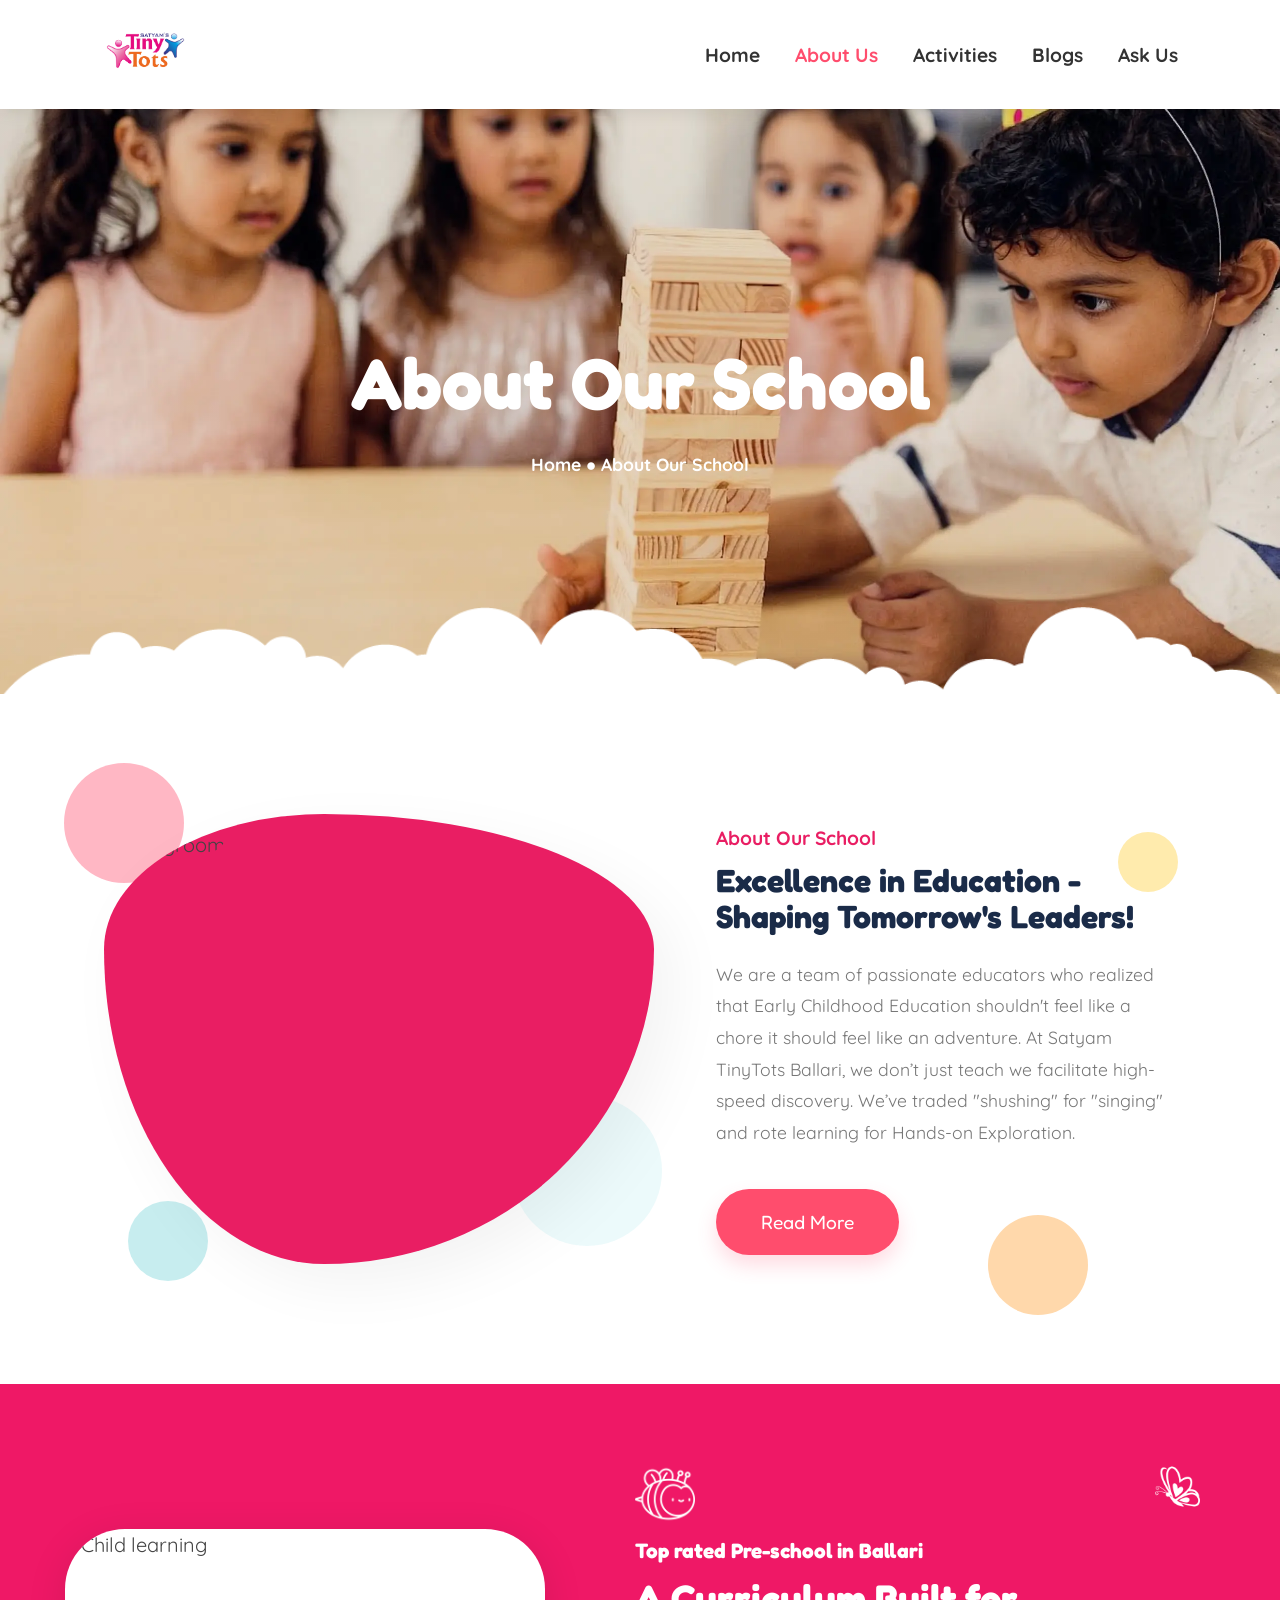
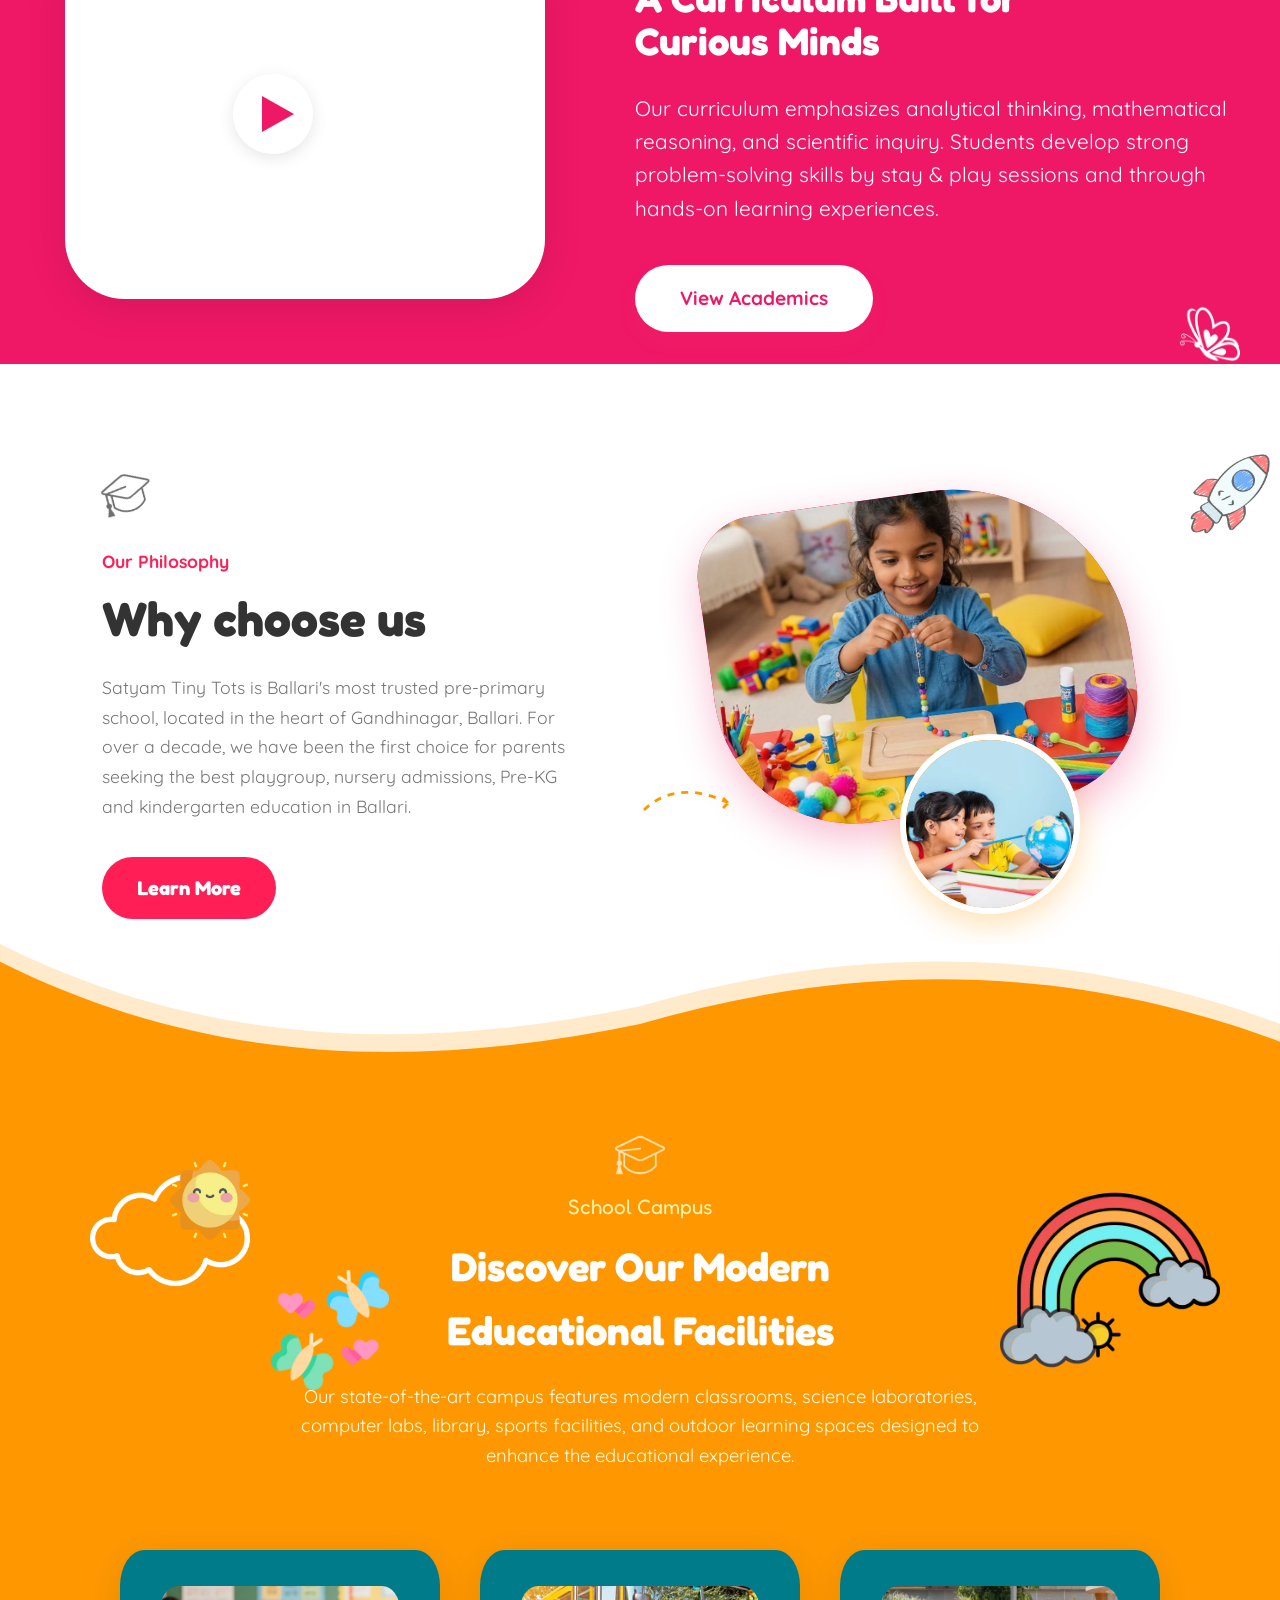
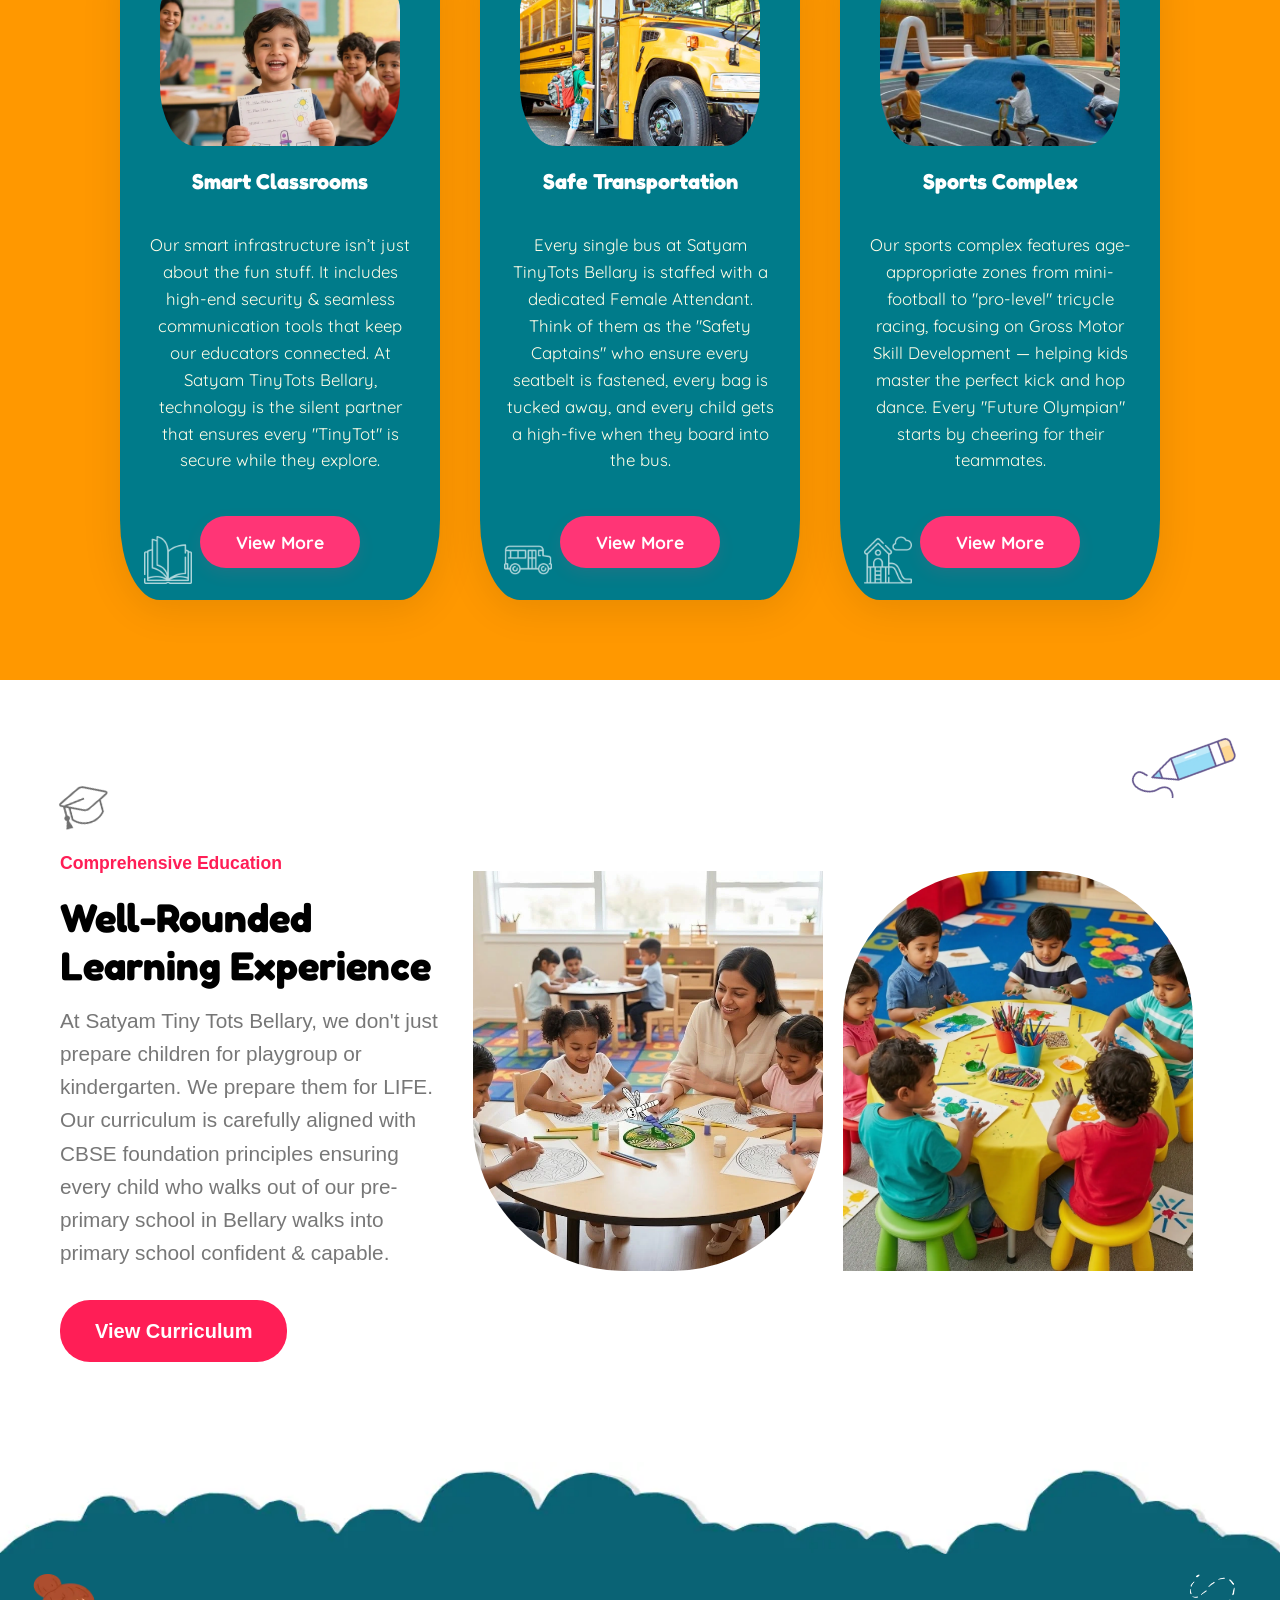
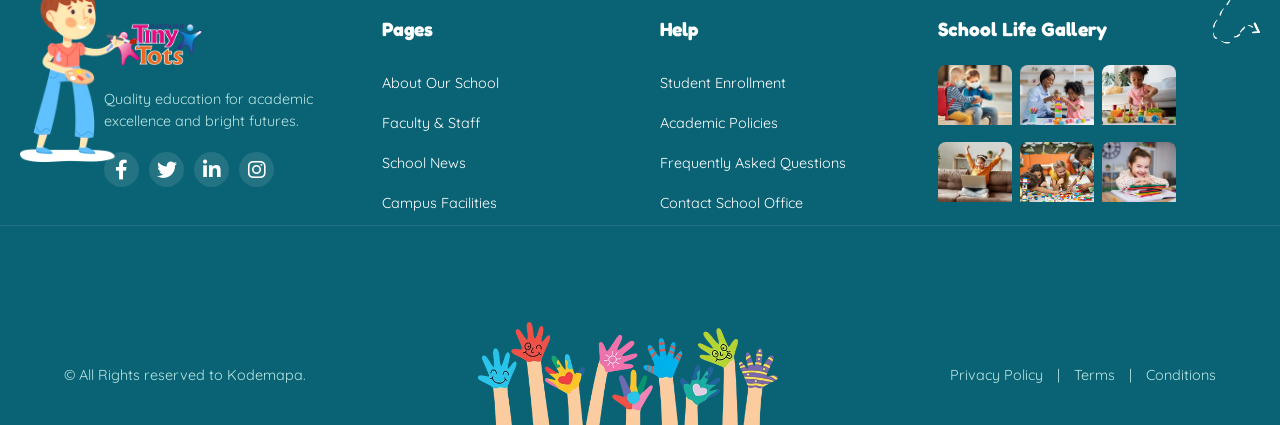
==== commit b29f97b2: "Images updated_2" ====
--- a/about.html
+++ b/about.html
@@ -475,7 +475,7 @@
         /* --- ABOUT HERO SECTION --- */
         .hero-banner {
             height: 65vh;
-            background: linear-gradient(rgba(0, 0, 0, 0.1), rgba(0, 0, 0, 0.1)), url('https://images.unsplash.com/photo-1516627145497-ae6968895b74?auto=format&fit=crop&w=1500');
+            background: linear-gradient(rgba(0, 0, 0, 0.1), rgba(0, 0, 0, 0.1)), url('../webp/Image_20.webp');
             background-size: cover;
             background-position: center;
             display: flex;
@@ -2259,7 +2259,7 @@
     <section class="mental-growth-section">
         <div class="mg-container">
             <div class="mg-image-box">
-                <img src="webp/cube.webp" alt="Child learning" />
+                <img src="webp/image_30.webp" alt="Child learning" />
                 <span class="play-icon"></span>
             </div>
             <div class="mg-content-box">
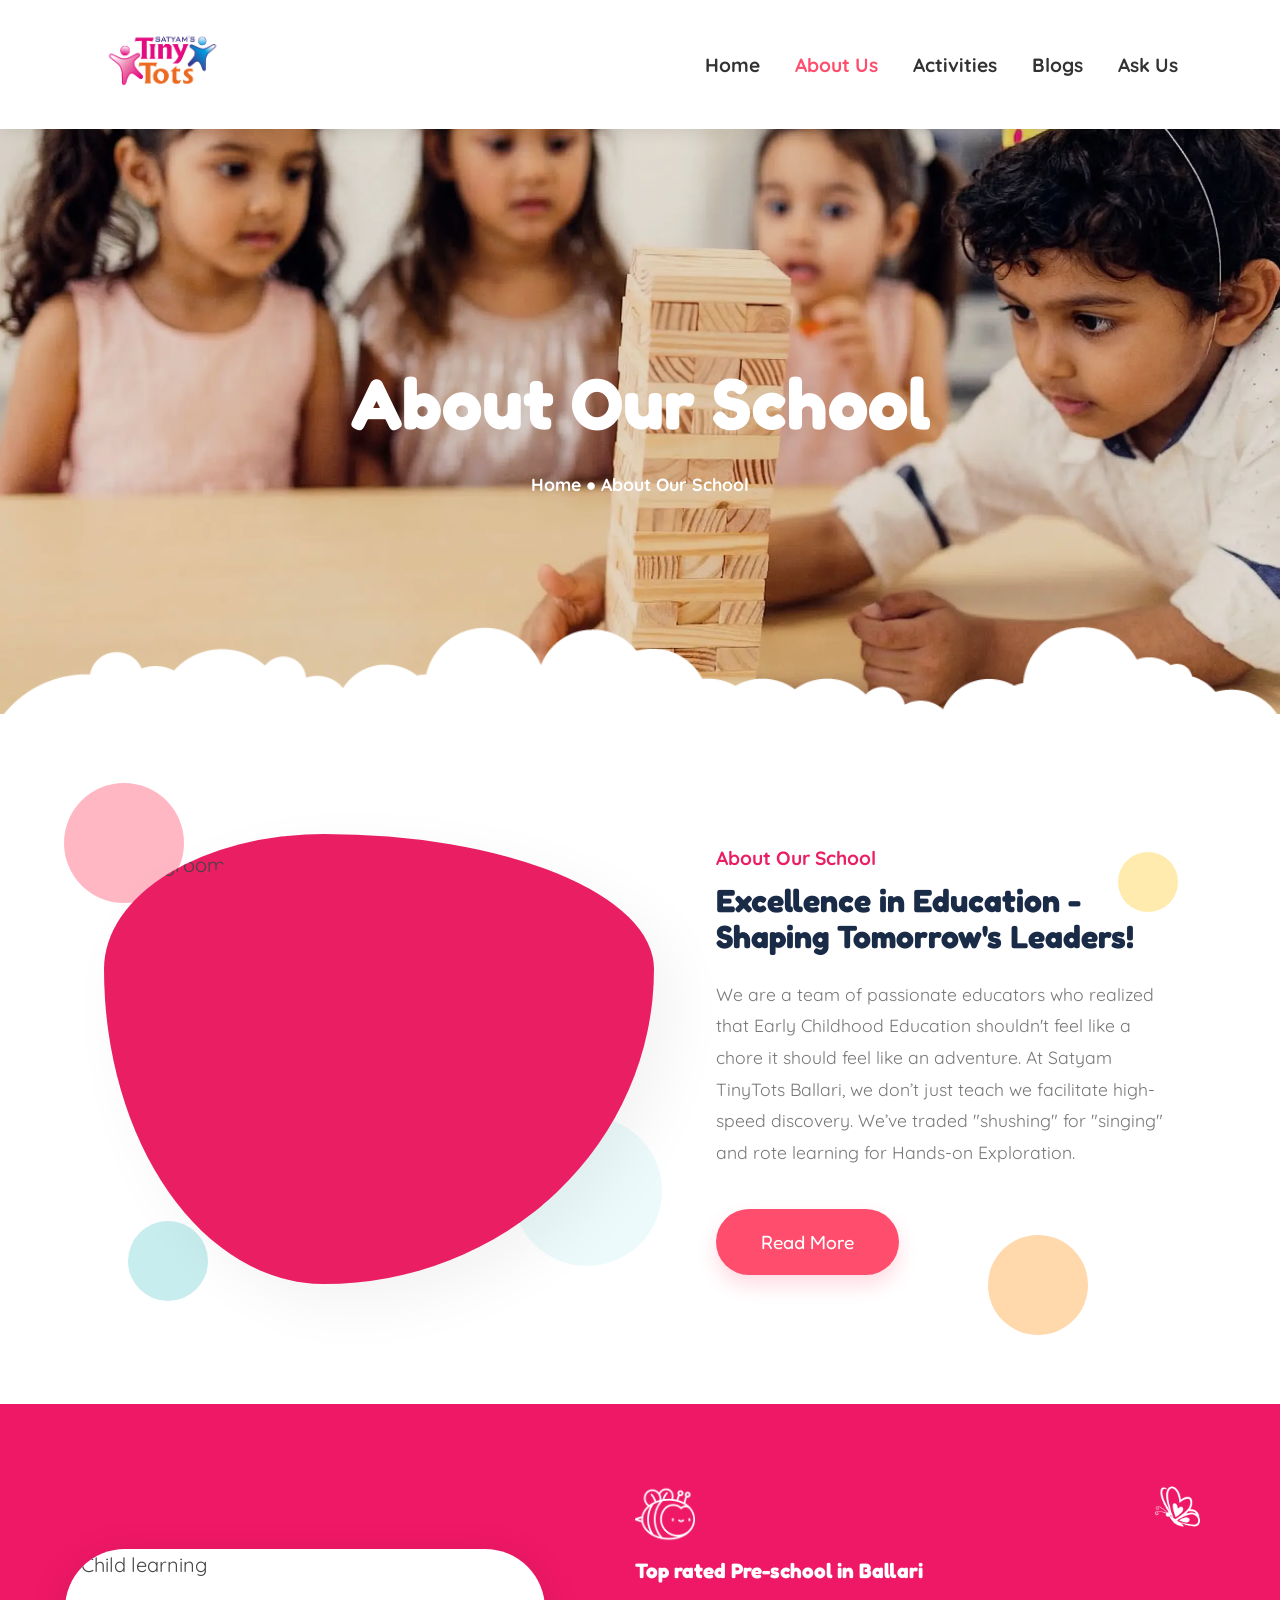
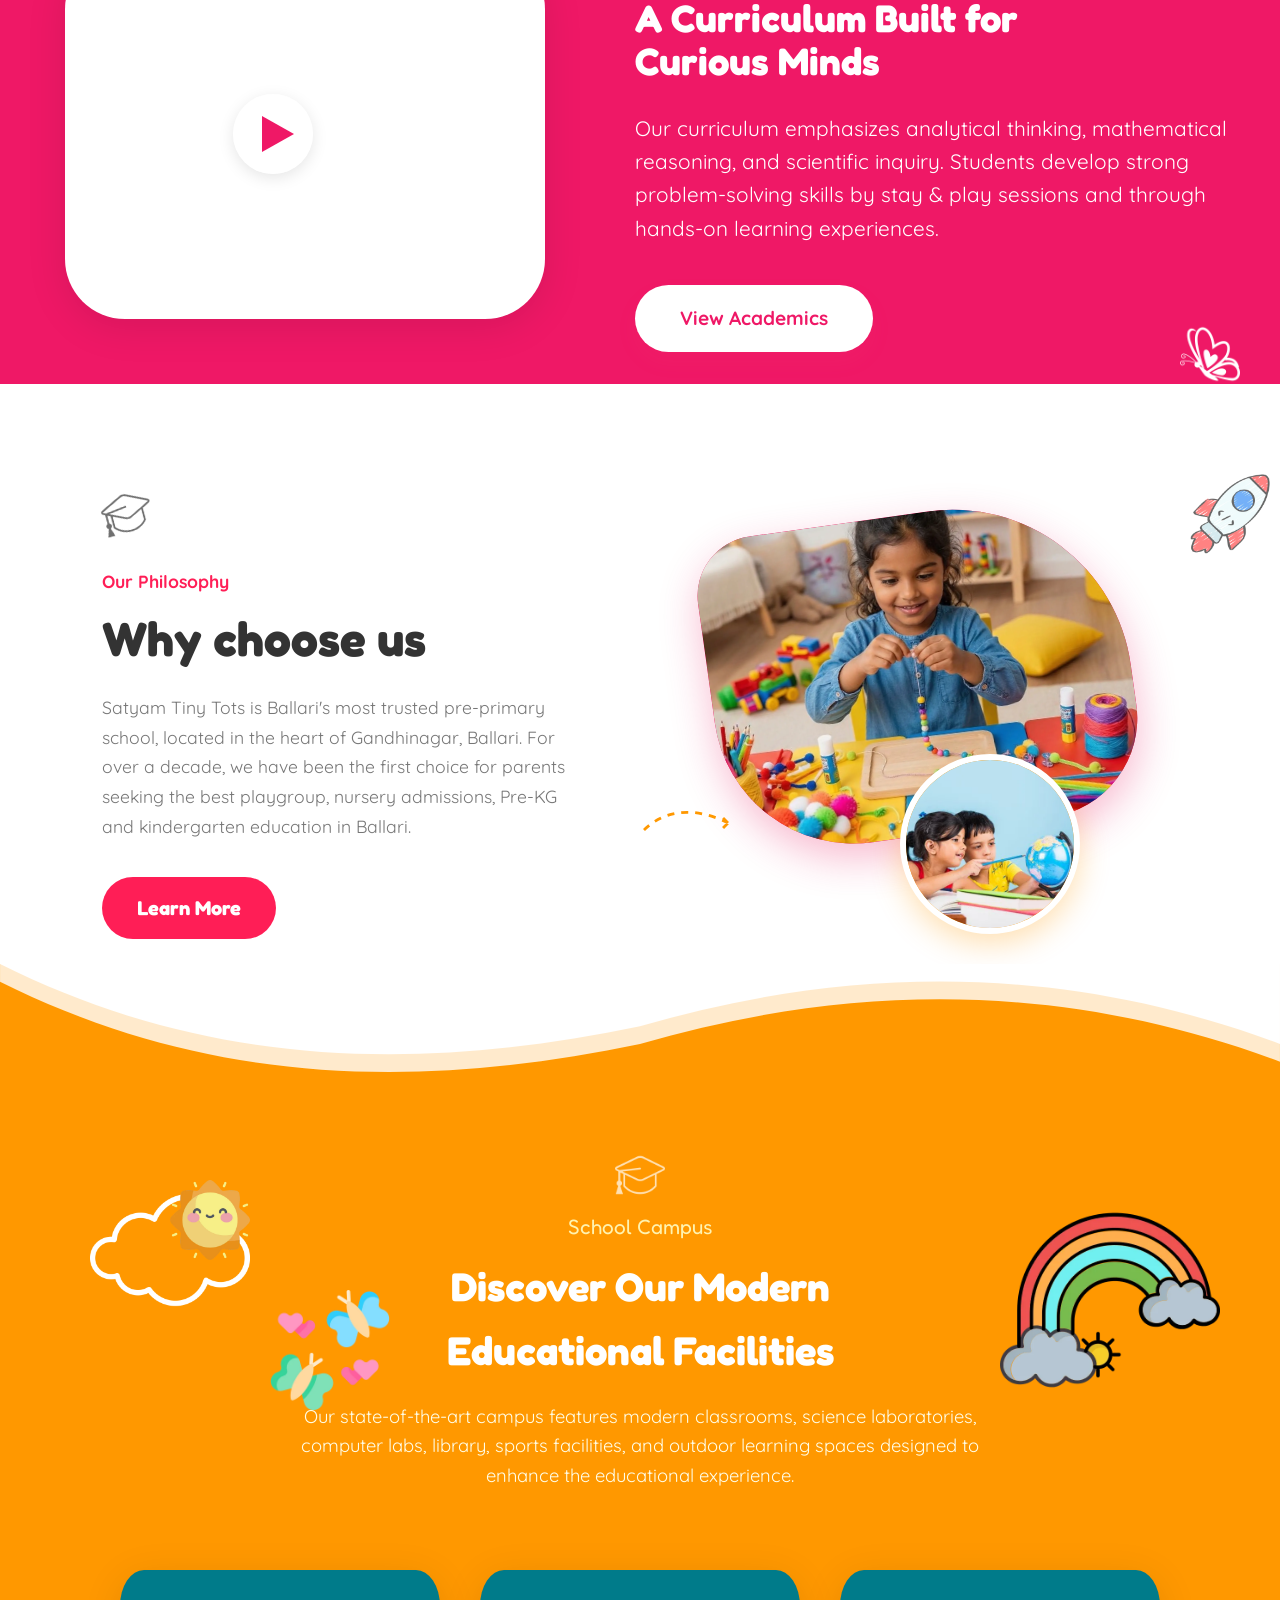
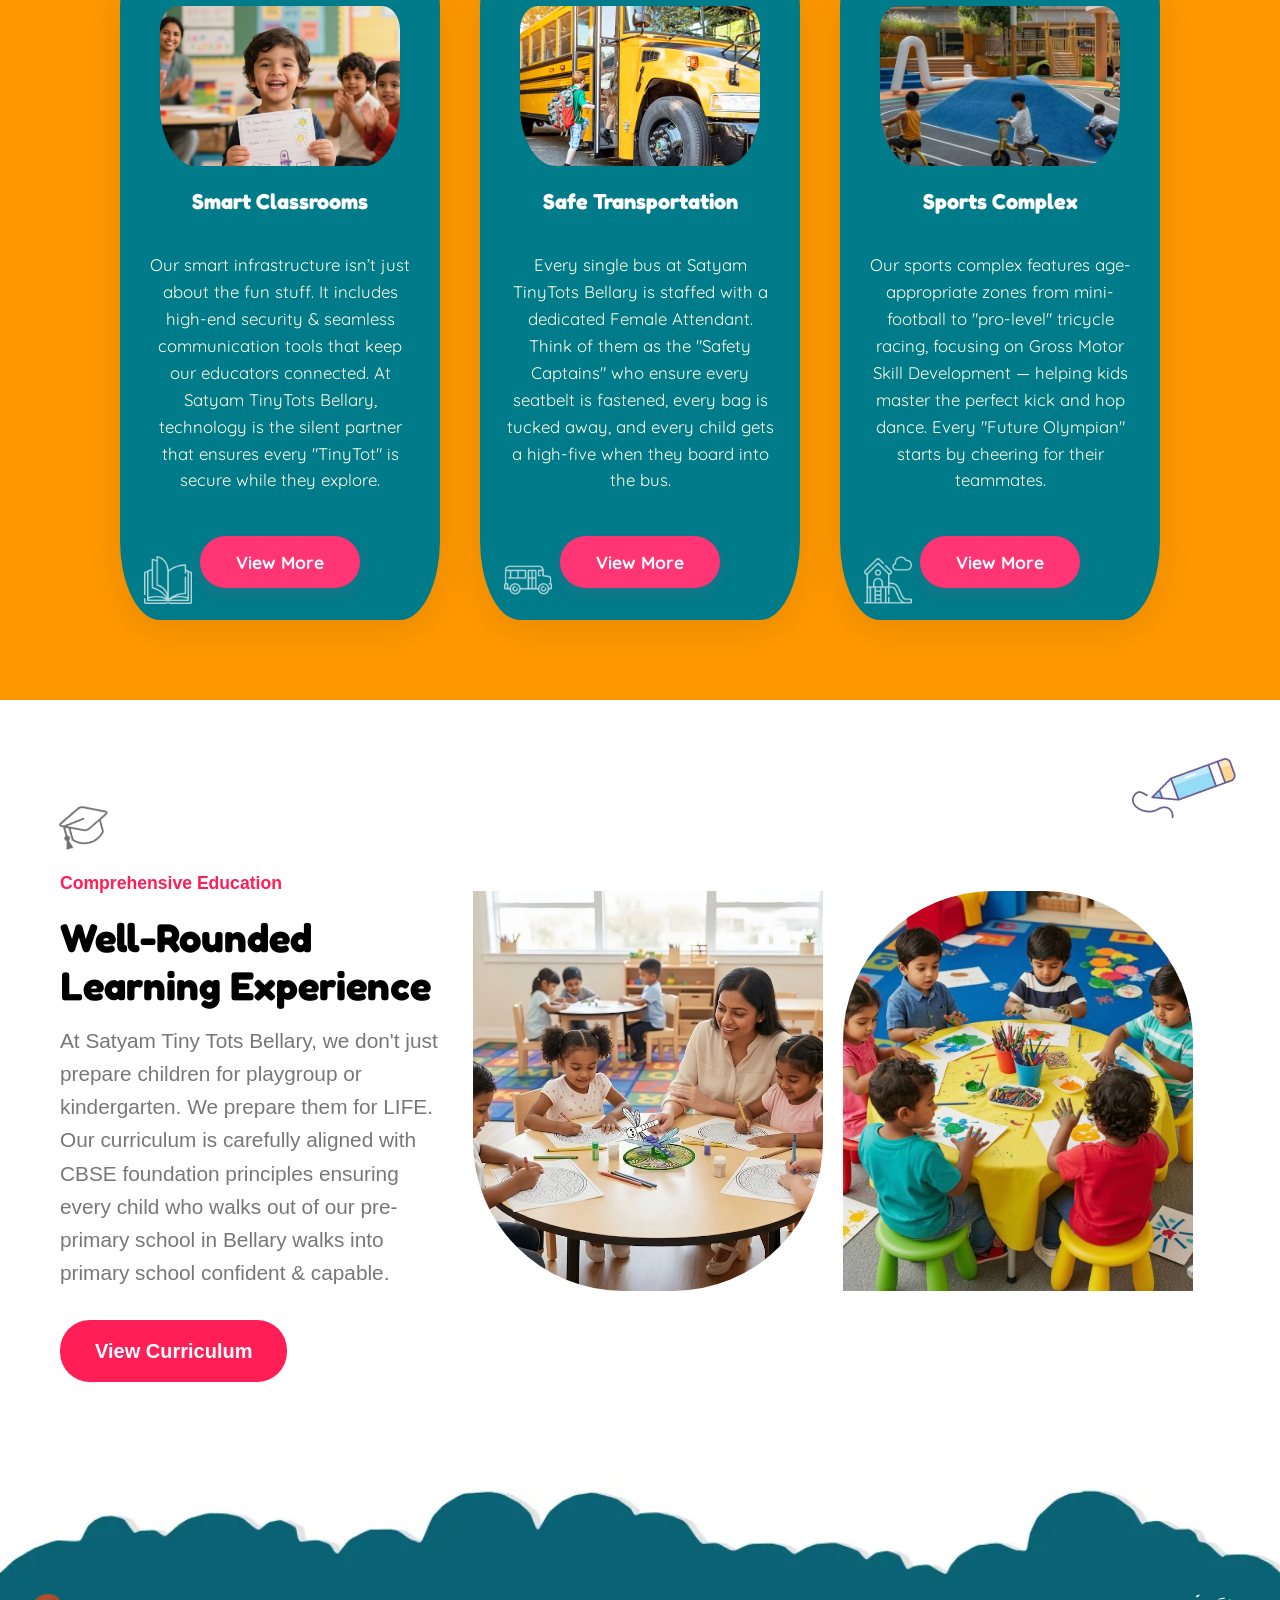
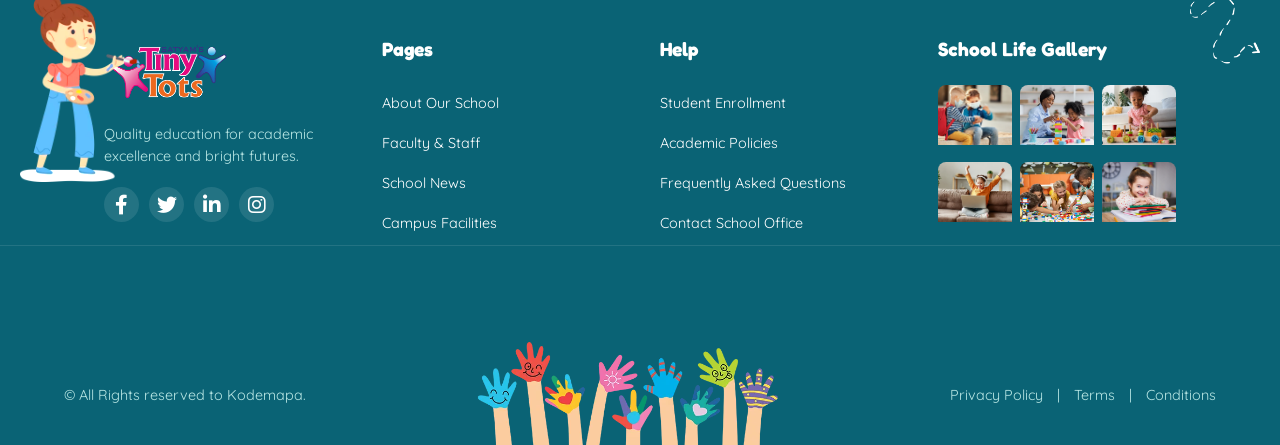
==== commit d423d842: "Increases Image Size" ====
--- a/about.html
+++ b/about.html
@@ -2199,7 +2199,7 @@
 
     <nav>
         <div class="logo">
-            <img src="webp/logo.webp" alt="Bright Future Academy" style="height: 50px; width: auto;">
+            <img src="webp/logo.webp" alt="Bright Future Academy" style="height: 70px; width: auto;">
         </div>
         <ul class="nav-links">
             <li><a href="index.html">Home</a></li>
@@ -2423,7 +2423,7 @@
         <div class="footer-container">
             <div class="footer-brand">
                 <div class="footer-logo">
-                    <img src="webp/logo.webp" alt="Bright Future Academy" style="height: 60px; width: auto;">
+                    <img src="webp/logo.webp" alt="Bright Future Academy" style="height: 75px; width: auto;">
                 </div>
                 <p class="footer-description">Quality education for academic excellence and bright futures.</p>
                 <div class="social-links">
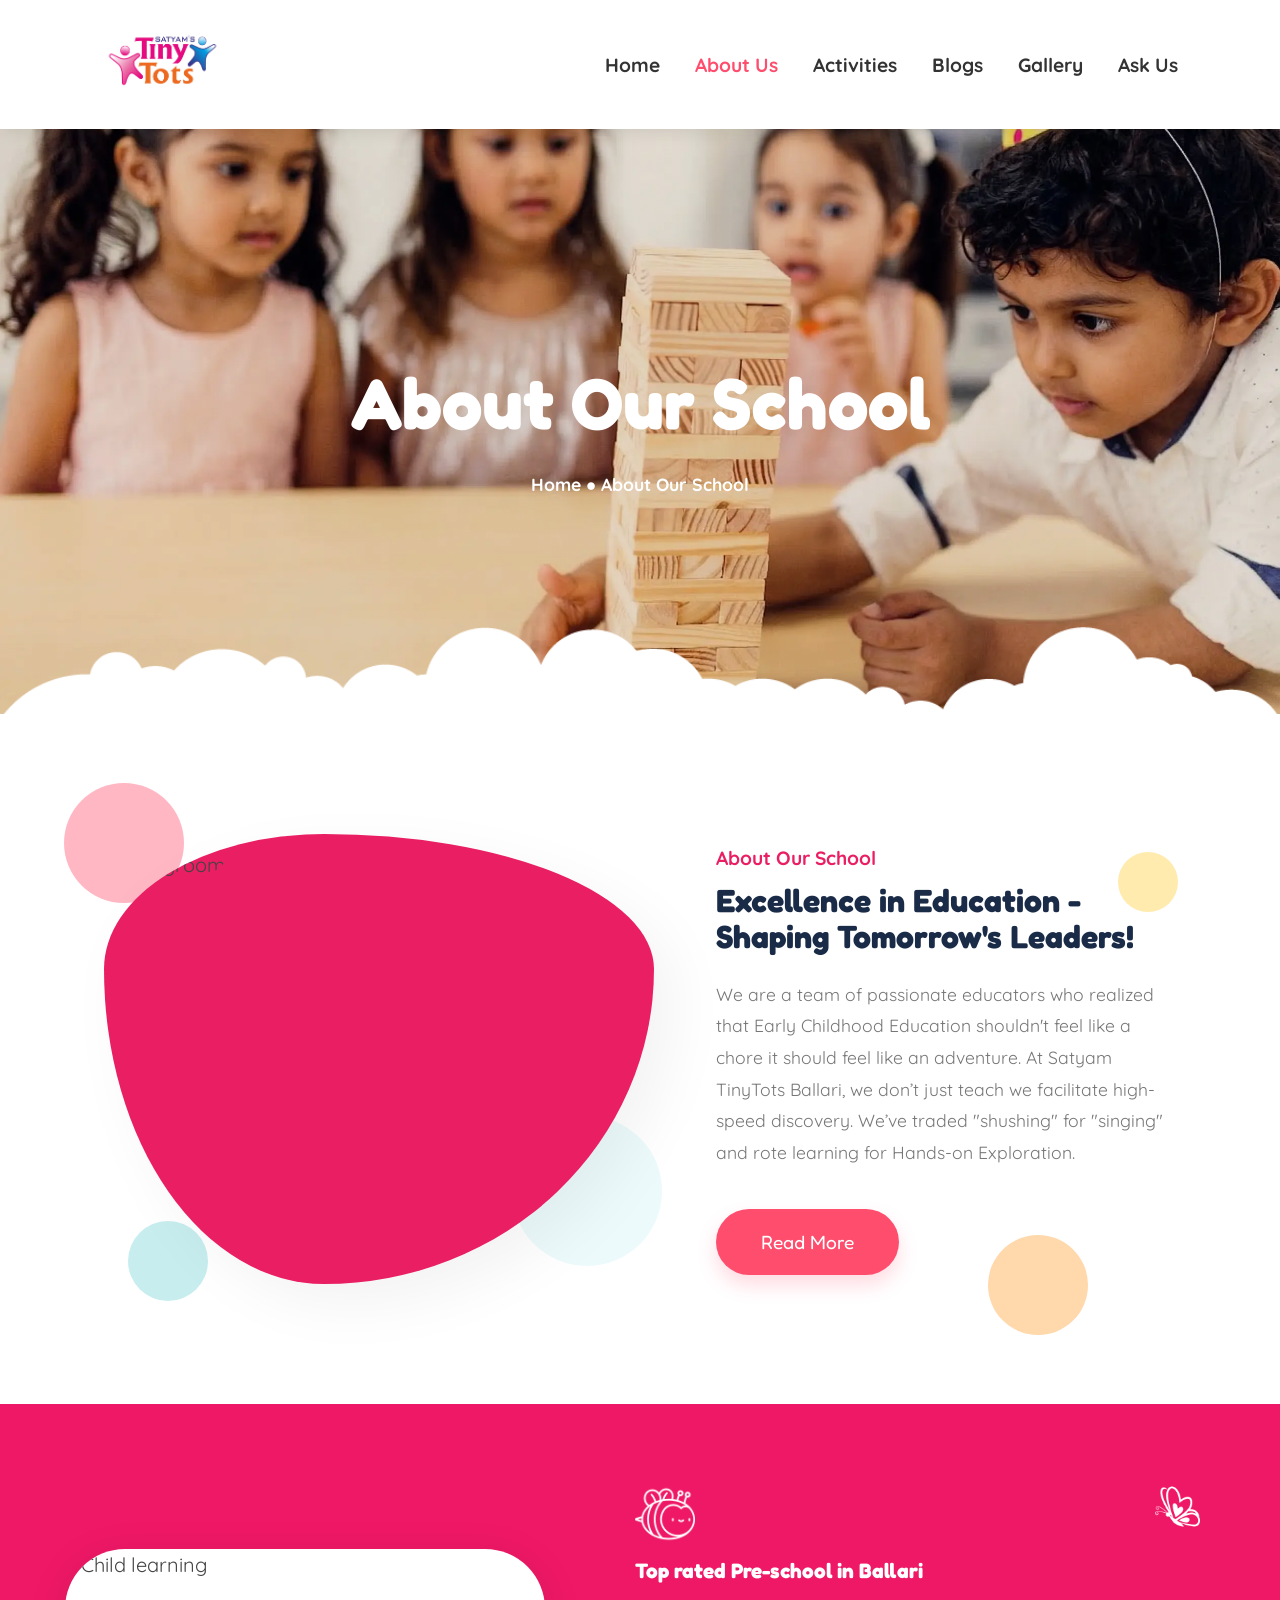
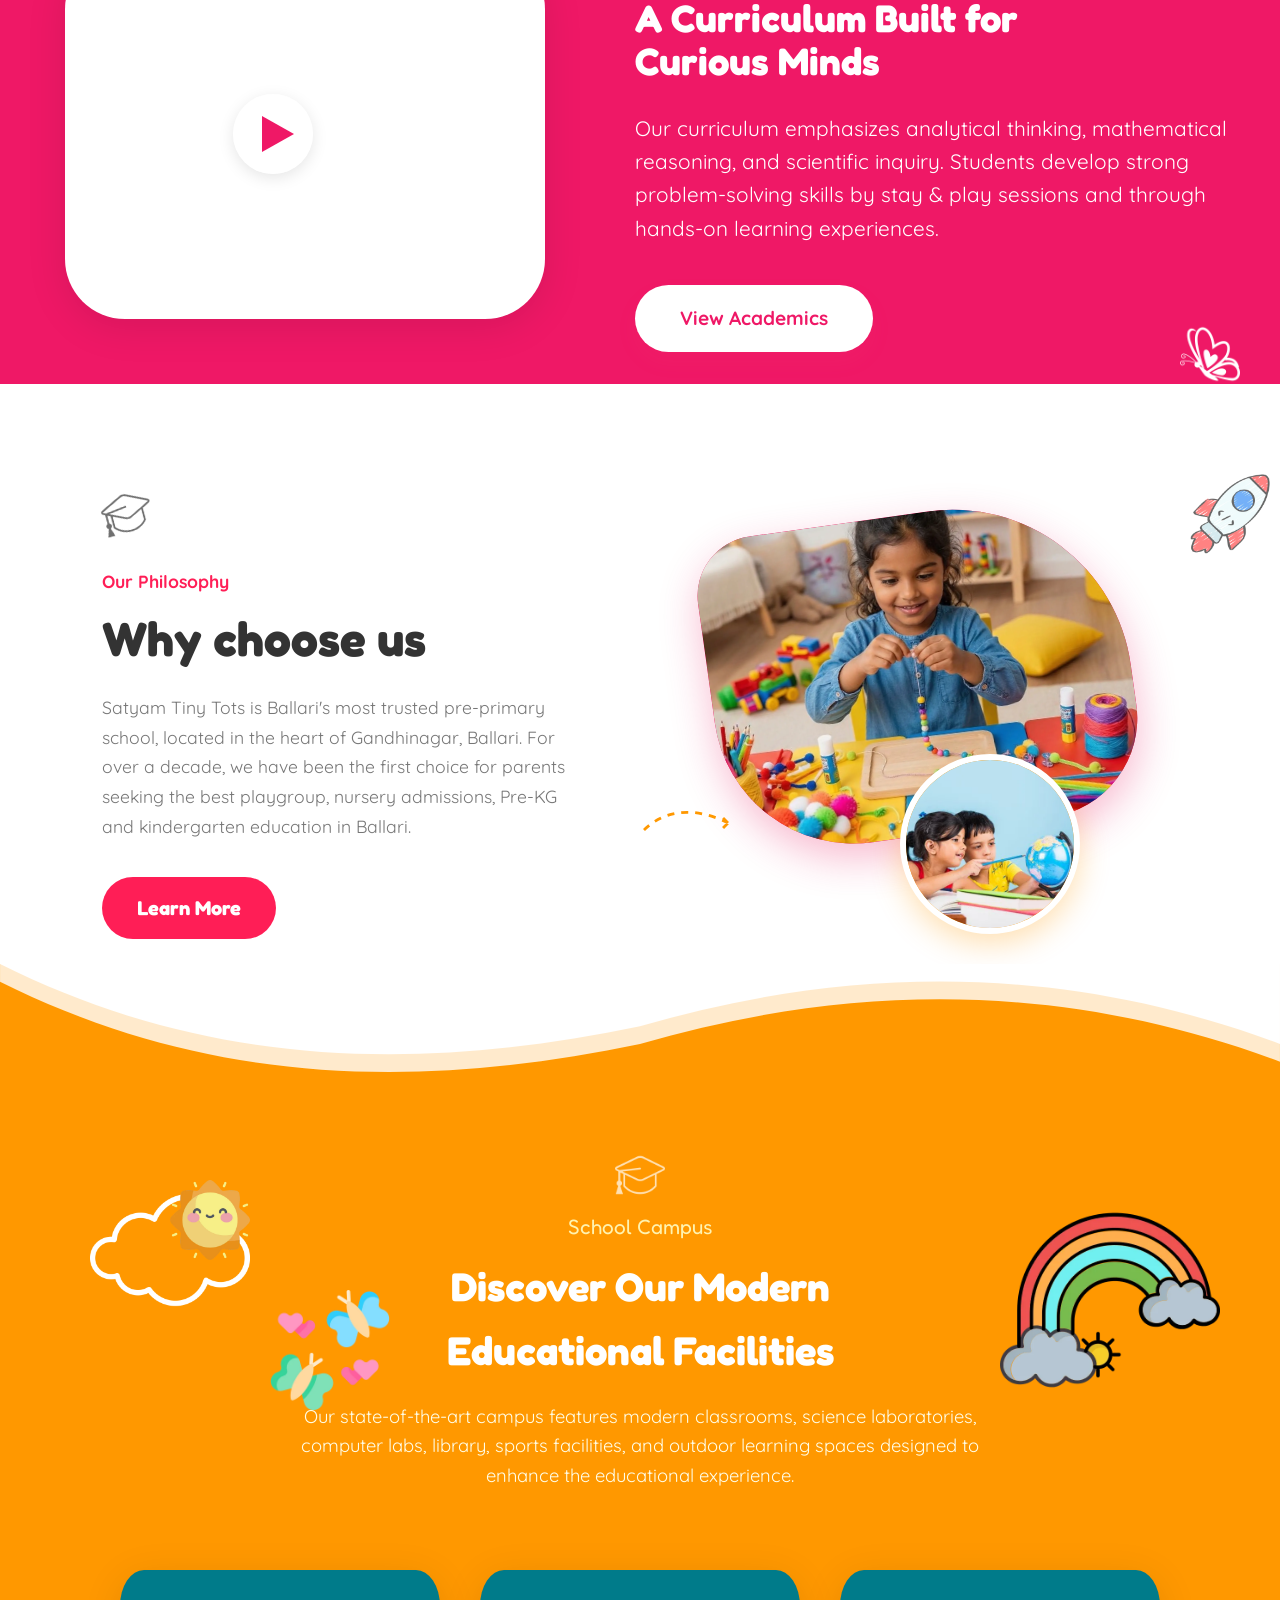
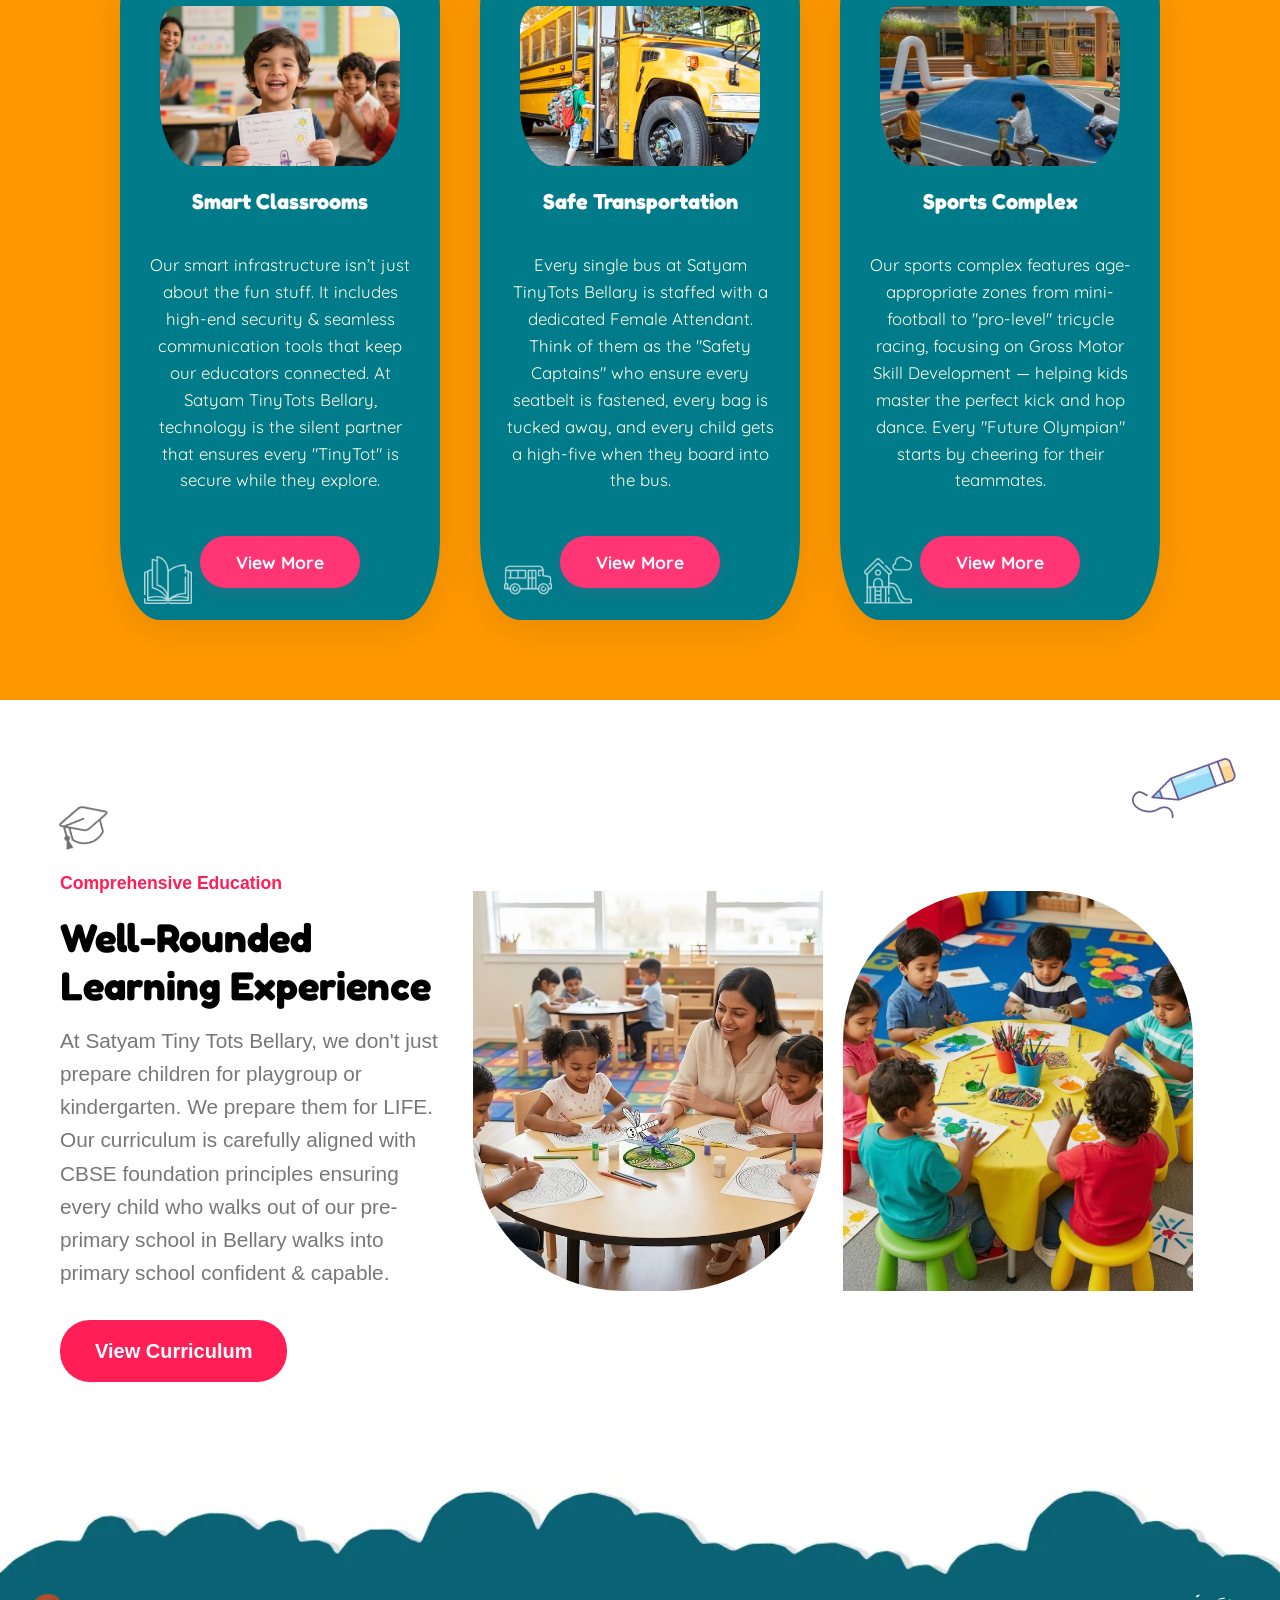
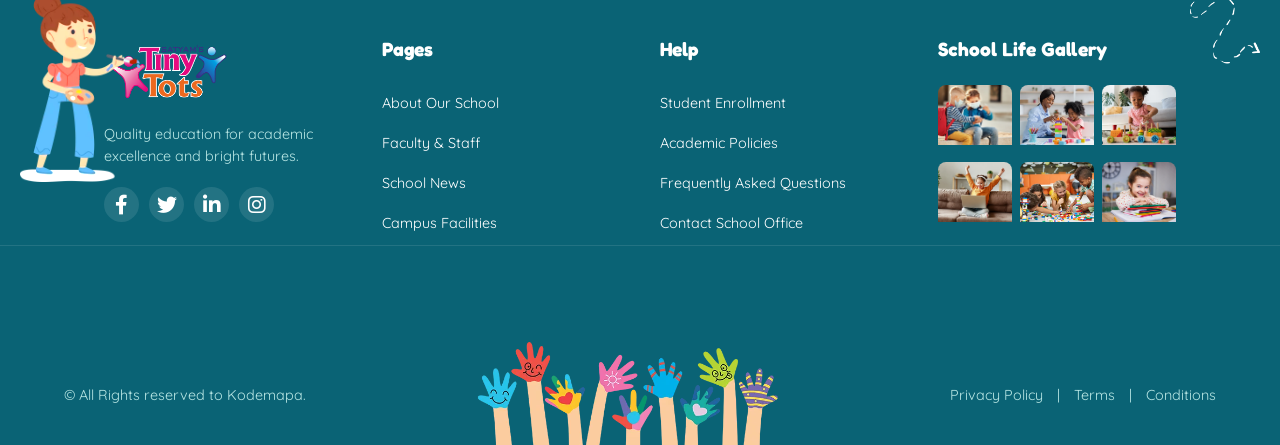
==== commit b1ab330f: "gallery page created" ====
--- a/about.html
+++ b/about.html
@@ -2206,6 +2206,7 @@
             <li><a href="about.html" style="color:#ff4d6d;">About Us</a></li>
             <li><a href="activities.html">Activities</a></li>
             <li><a href="blog-listing.html">Blogs</a></li>
+            <li><a href="gallery.html">Gallery</a></li>
             <li><a href="contact.html">Ask Us</a></li>
         </ul>
         <div class="hamburger-menu" id="hamburger-menu">
